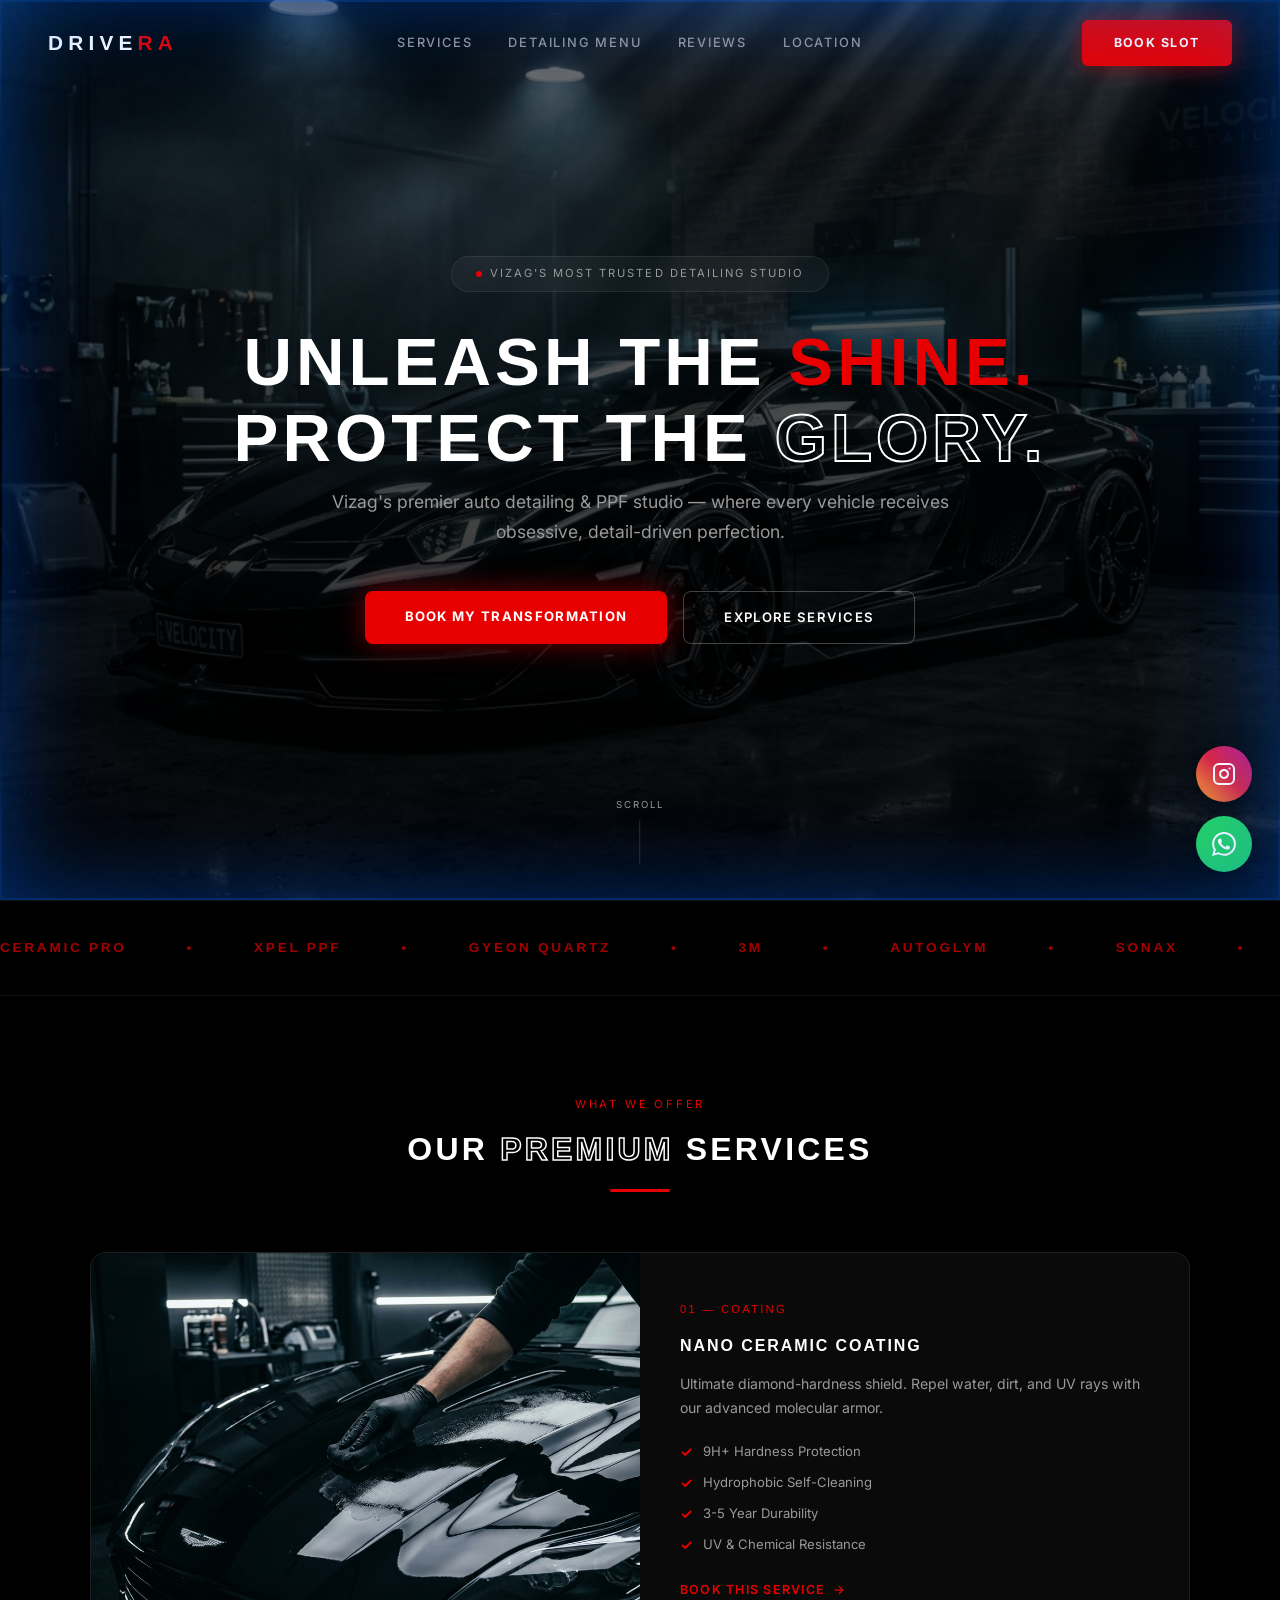
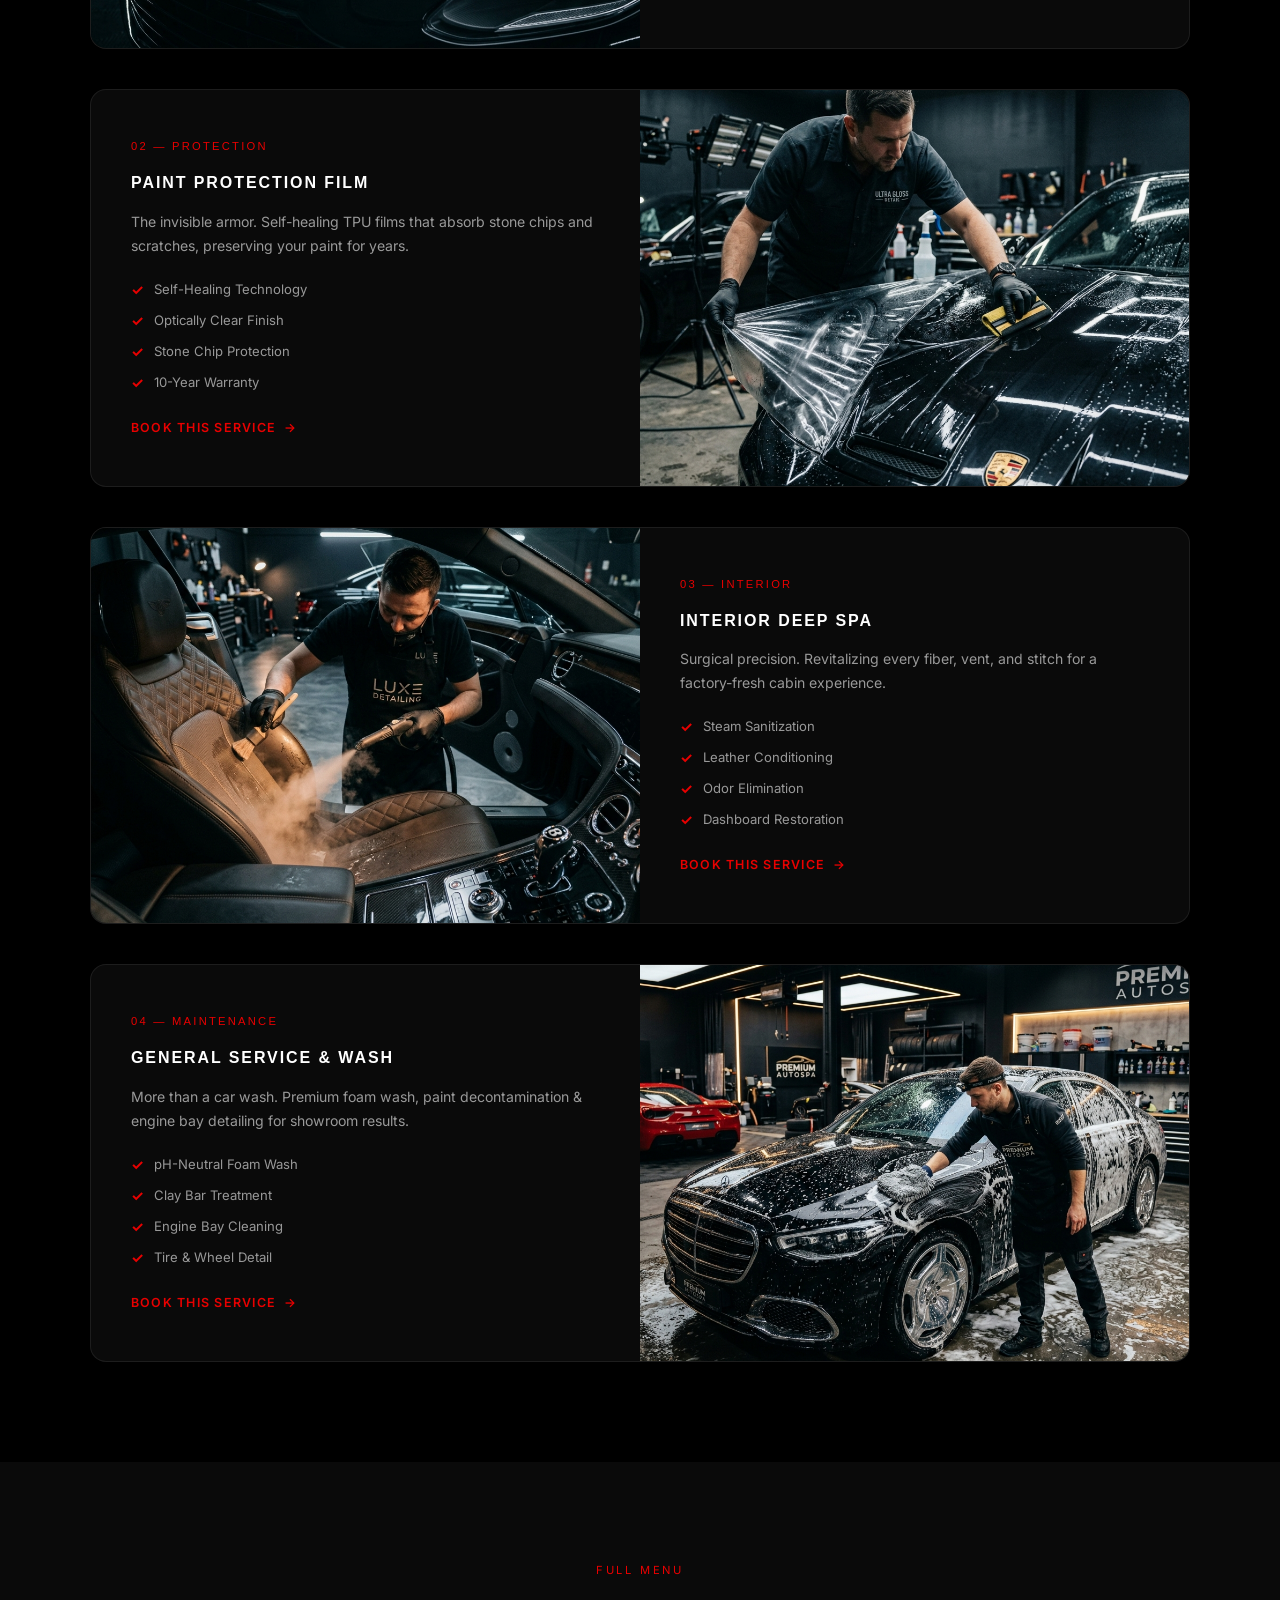
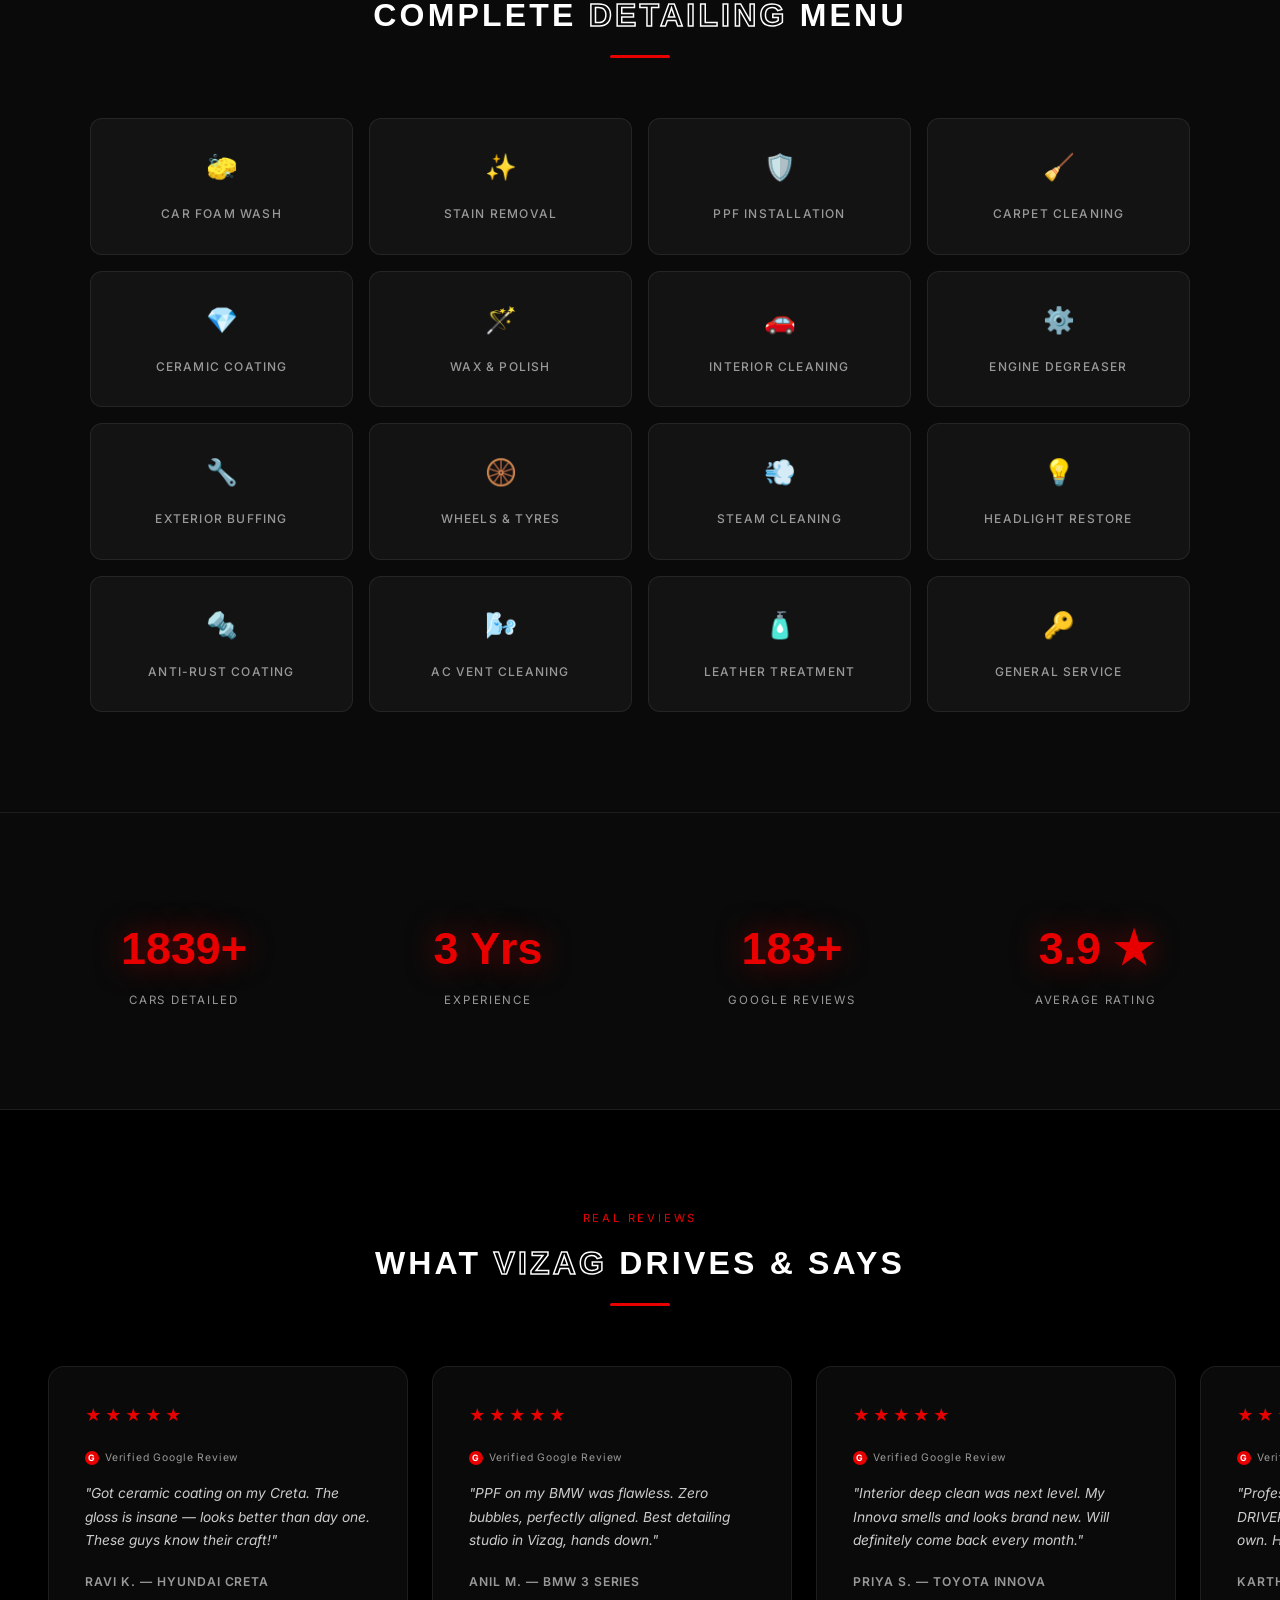
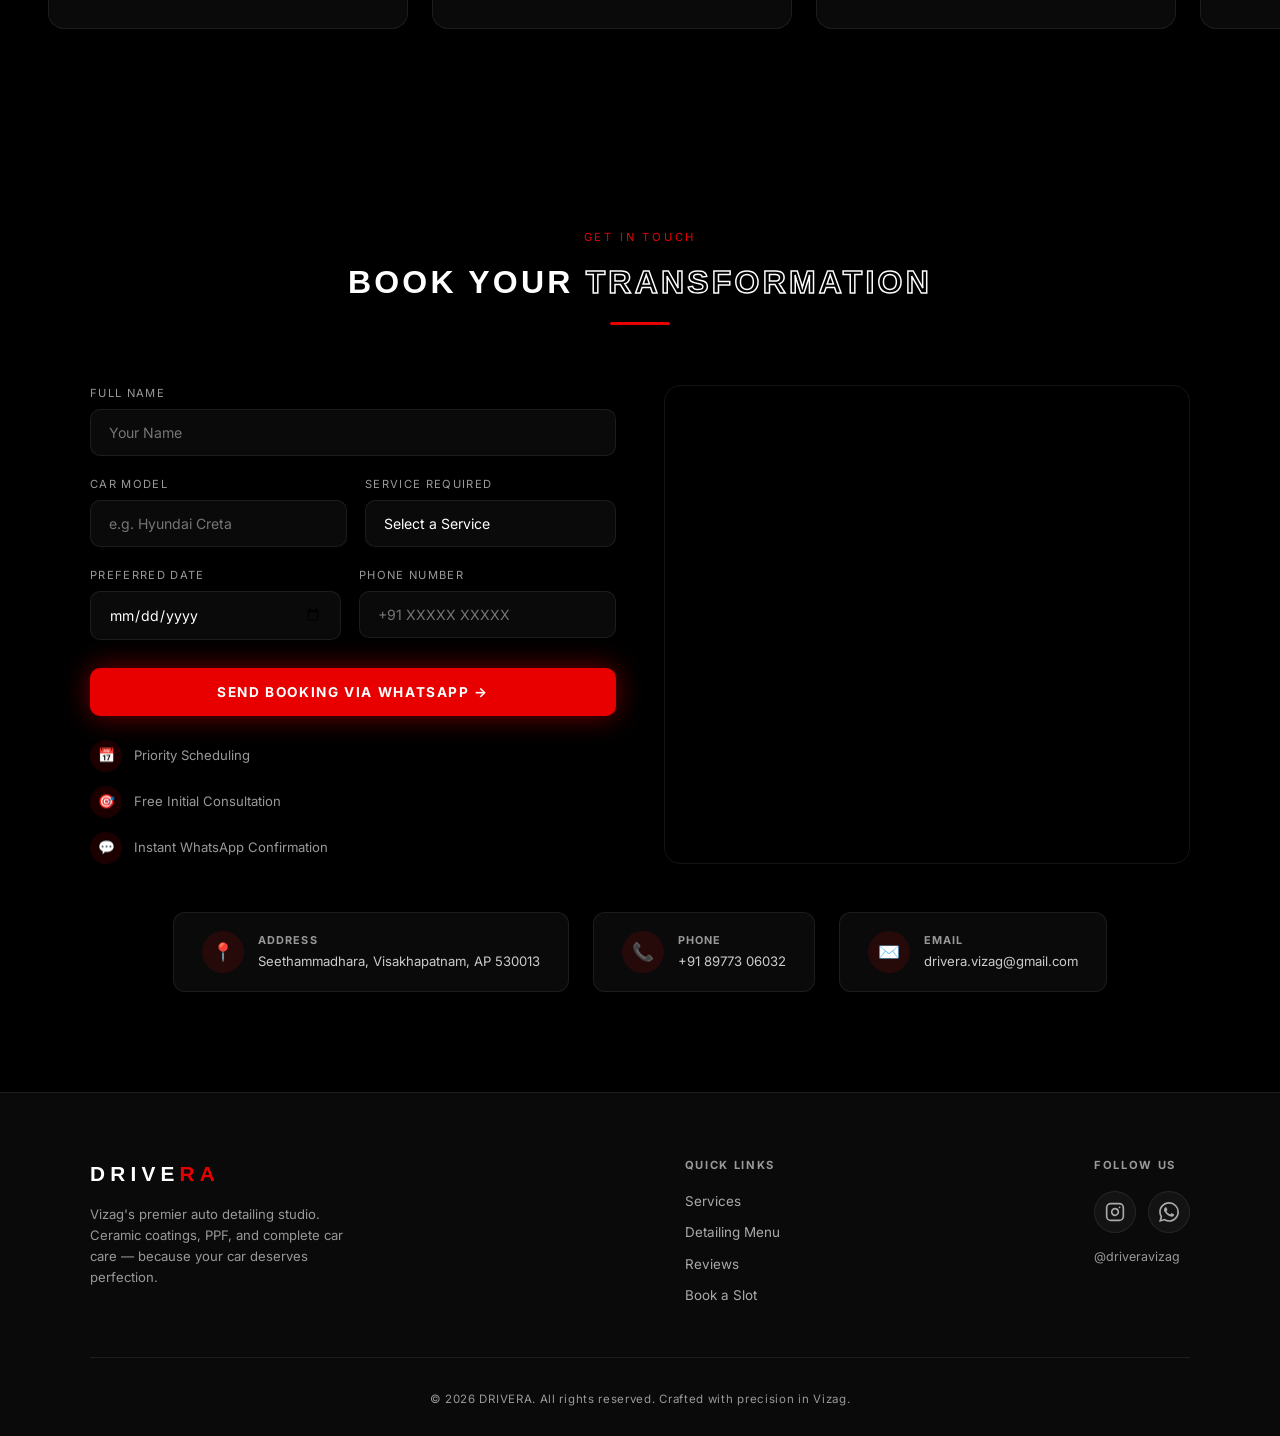
==== index.html @ 4b171fd3 "feat: DRIVERA premium car detailing website - dark glossy theme with vibrant red accents, MAD-style " ====
<!DOCTYPE html>
<html lang="en">
<head>
  <meta charset="UTF-8">
  <meta name="viewport" content="width=device-width, initial-scale=1.0">
  <title>DRIVERA — Vizag's #1 Premium Car Detailing, Nano Ceramic Coating & PPF Studio</title>
  <meta name="description" content="DRIVERA is Vizag's top-rated premium auto detailing studio offering Nano Ceramic Coating, Paint Protection Film (PPF), Interior Deep Cleaning, and General Car Service in Visakhapatnam, Andhra Pradesh.">
  <meta name="keywords" content="car detailing Vizag, ceramic coating Vizag, PPF Vizag, paint protection film Visakhapatnam, car wash Vizag, auto detailing near me, DRIVERA, best car detailing Vizag, nano ceramic coating Visakhapatnam, interior cleaning Vizag">
  <meta name="author" content="DRIVERA">
  <meta name="robots" content="index, follow">
  <link rel="canonical" href="https://drivera.in">
  <meta property="og:title" content="DRIVERA — Vizag's Premier Car Detailing & PPF Studio">
  <meta property="og:description" content="Experience ultra-premium Nano Ceramic Coating, PPF, and Interior Detailing at Vizag's most trusted auto care studio.">
  <meta property="og:type" content="website">
  <meta property="og:url" content="https://drivera.in">
  <meta property="og:image" content="assets/images/hero-bg.png">
  <meta name="twitter:card" content="summary_large_image">
  <meta name="twitter:title" content="DRIVERA — Vizag's #1 Car Detailing Studio">
  <meta name="twitter:description" content="Nano Ceramic Coating, PPF, Interior Deep Cleaning — premium auto detailing in Visakhapatnam.">
  <script type="application/ld+json">
  {
    "@context":"https://schema.org","@type":"AutoRepair",
    "name":"DRIVERA - Nano Ceramic Coating, PPF, General Service",
    "image":"assets/images/hero-bg.png","url":"https://drivera.in",
    "telephone":"+918977306032",
    "address":{"@type":"PostalAddress","streetAddress":"Seethammadhara","addressLocality":"Visakhapatnam","addressRegion":"Andhra Pradesh","postalCode":"530013","addressCountry":"IN"},
    "geo":{"@type":"GeoCoordinates","latitude":17.7341412,"longitude":83.3161224},
    "openingHoursSpecification":{"@type":"OpeningHoursSpecification","dayOfWeek":["Monday","Tuesday","Wednesday","Thursday","Friday","Saturday","Sunday"],"opens":"08:00","closes":"20:00"},
    "priceRange":"₹₹₹",
    "aggregateRating":{"@type":"AggregateRating","ratingValue":"4.9","reviewCount":"200"}
  }
  </script>
  <link rel="preconnect" href="https://fonts.googleapis.com">
  <link rel="preconnect" href="https://fonts.gstatic.com" crossorigin>
  <link href="https://fonts.googleapis.com/css2?family=Inter:wght@400;500;600;700&family=Syncopate:wght@400;700&display=swap" rel="stylesheet">
  <link rel="stylesheet" href="style.css">
</head>
<body>

<!-- PRELOADER -->
<div id="preloader">
  <div style="text-align:center">
    <div class="pre-text">DRIVERA</div>
    <div class="pre-bar"></div>
  </div>
</div>

<!-- FLOATING -->
<div class="floating">
  <a href="https://www.instagram.com/driveravizag/" target="_blank" rel="noopener" class="fl-btn ig" aria-label="Instagram">
    <svg width="24" height="24" viewBox="0 0 24 24" fill="none" stroke="currentColor" stroke-width="2" stroke-linecap="round" stroke-linejoin="round"><rect x="2" y="2" width="20" height="20" rx="5" ry="5"/><path d="M16 11.37A4 4 0 1 1 12.63 8 4 4 0 0 1 16 11.37z"/><line x1="17.5" y1="6.5" x2="17.51" y2="6.5"/></svg>
  </a>
  <a href="https://wa.me/918977306032?text=Hi%20DRIVERA!%20I'd%20like%20to%20book%20a%20slot." target="_blank" rel="noopener" class="fl-btn wa" aria-label="WhatsApp">
    <svg width="24" height="24" viewBox="0 0 24 24" fill="currentColor"><path d="M17.472 14.382c-.297-.149-1.758-.867-2.03-.967-.273-.099-.471-.148-.67.15-.197.297-.767.966-.94 1.164-.173.199-.347.223-.644.075-.297-.15-1.255-.463-2.39-1.475-.883-.788-1.48-1.761-1.653-2.059-.173-.297-.018-.458.13-.606.134-.133.298-.347.446-.52.149-.174.198-.298.298-.497.099-.198.05-.371-.025-.52-.075-.149-.669-1.612-.916-2.207-.242-.579-.487-.5-.669-.51-.173-.008-.371-.01-.57-.01-.198 0-.52.074-.792.372-.272.297-1.04 1.016-1.04 2.479 0 1.462 1.065 2.875 1.213 3.074.149.198 2.096 3.2 5.077 4.487.709.306 1.262.489 1.694.625.712.227 1.36.195 1.871.118.571-.085 1.758-.719 2.006-1.413.248-.694.248-1.289.173-1.413-.074-.124-.272-.198-.57-.347m-5.421 7.403h-.004a9.87 9.87 0 01-5.031-1.378l-.361-.214-3.741.982.998-3.648-.235-.374a9.86 9.86 0 01-1.51-5.26c.001-5.45 4.436-9.884 9.888-9.884 2.64 0 5.122 1.03 6.988 2.898a9.825 9.825 0 012.893 6.994c-.003 5.45-4.437 9.884-9.885 9.884m8.413-18.297A11.815 11.815 0 0012.05 0C5.495 0 .16 5.335.157 11.892c0 2.096.547 4.142 1.588 5.945L.057 24l6.305-1.654a11.882 11.882 0 005.683 1.448h.005c6.554 0 11.89-5.335 11.893-11.893a11.821 11.821 0 00-3.48-8.413z"/></svg>
  </a>
</div>

<!-- NAVBAR -->
<nav class="nav" id="navbar">
  <a href="#" class="nav-logo">DRIVE<span>RA</span></a>
  <div class="nav-links">
    <a href="#services">Services</a>
    <a href="#menu">Detailing Menu</a>
    <a href="#reviews">Reviews</a>
    <a href="#contact">Location</a>
  </div>
  <a href="#contact" class="nav-cta">Book Slot</a>
  <button class="hamburger" aria-label="Menu"><span></span><span></span><span></span></button>
</nav>
<div class="mob-nav">
  <a href="#services">Services</a>
  <a href="#menu">Detailing Menu</a>
  <a href="#reviews">Reviews</a>
  <a href="#contact">Location</a>
  <a href="#contact" class="nav-cta" style="margin-top:16px">Book Slot</a>
</div>

<!-- HERO -->
<section class="hero" id="hero">
  <div class="hero-overlay"></div>
  <div class="hero-content reveal">
    <span class="hero-badge"><span class="dot"></span> Vizag's Most Trusted Detailing Studio</span>
    <h1>UNLEASH THE <span class="red">SHINE.</span><br>PROTECT THE <span class="outline">GLORY.</span></h1>
    <p class="hero-sub">Vizag's premier auto detailing & PPF studio — where every vehicle receives obsessive, detail-driven perfection.</p>
    <div class="hero-btns">
      <a href="#contact" class="btn-red">Book My Transformation</a>
      <a href="#services" class="btn-ghost">Explore Services</a>
    </div>
  </div>
  <div class="scroll-ind"><span>Scroll</span><div class="scroll-line"></div></div>
</section>

<!-- BRAND MARQUEE -->
<div class="brands">
  <div class="brand-track" id="brandTrack">
    <span>CERAMIC PRO</span><span>•</span>
    <span>XPEL PPF</span><span>•</span>
    <span>GYEON QUARTZ</span><span>•</span>
    <span>3M</span><span>•</span>
    <span>AUTOGLYM</span><span>•</span>
    <span>SONAX</span><span>•</span>
    <span>MEGUIAR'S</span><span>•</span>
    <span>KOCH CHEMIE</span><span>•</span>
  </div>
</div>

<!-- SERVICES -->
<section class="sec" id="services">
  <p class="sec-label reveal">What We Offer</p>
  <h2 class="sec-title reveal">OUR <span class="outline">PREMIUM</span> SERVICES</h2>
  <div class="sec-line reveal"></div>

  <div class="svc-grid">
    <div class="svc-card reveal">
      <div class="svc-img"><img src="assets/images/ceramic-coating.png" alt="Nano Ceramic Coating Vizag" loading="lazy"></div>
      <div class="svc-body">
        <div class="svc-num">01 — COATING</div>
        <h3>NANO CERAMIC COATING</h3>
        <p>Ultimate diamond-hardness shield. Repel water, dirt, and UV rays with our advanced molecular armor.</p>
        <ul class="svc-features">
          <li>9H+ Hardness Protection</li>
          <li>Hydrophobic Self-Cleaning</li>
          <li>3-5 Year Durability</li>
          <li>UV & Chemical Resistance</li>
        </ul>
        <a href="#contact" class="svc-link">Book This Service</a>
      </div>
    </div>

    <div class="svc-card reveal">
      <div class="svc-img"><img src="assets/images/ppf-service.png" alt="Paint Protection Film PPF Vizag" loading="lazy"></div>
      <div class="svc-body">
        <div class="svc-num">02 — PROTECTION</div>
        <h3>PAINT PROTECTION FILM</h3>
        <p>The invisible armor. Self-healing TPU films that absorb stone chips and scratches, preserving your paint for years.</p>
        <ul class="svc-features">
          <li>Self-Healing Technology</li>
          <li>Optically Clear Finish</li>
          <li>Stone Chip Protection</li>
          <li>10-Year Warranty</li>
        </ul>
        <a href="#contact" class="svc-link">Book This Service</a>
      </div>
    </div>

    <div class="svc-card reveal">
      <div class="svc-img"><img src="assets/images/interior-cleaning.png" alt="Interior Deep Cleaning Vizag" loading="lazy"></div>
      <div class="svc-body">
        <div class="svc-num">03 — INTERIOR</div>
        <h3>INTERIOR DEEP SPA</h3>
        <p>Surgical precision. Revitalizing every fiber, vent, and stitch for a factory-fresh cabin experience.</p>
        <ul class="svc-features">
          <li>Steam Sanitization</li>
          <li>Leather Conditioning</li>
          <li>Odor Elimination</li>
          <li>Dashboard Restoration</li>
        </ul>
        <a href="#contact" class="svc-link">Book This Service</a>
      </div>
    </div>

    <div class="svc-card reveal">
      <div class="svc-img"><img src="assets/images/general-service.png" alt="General Car Service Wash Vizag" loading="lazy"></div>
      <div class="svc-body">
        <div class="svc-num">04 — MAINTENANCE</div>
        <h3>GENERAL SERVICE & WASH</h3>
        <p>More than a car wash. Premium foam wash, paint decontamination & engine bay detailing for showroom results.</p>
        <ul class="svc-features">
          <li>pH-Neutral Foam Wash</li>
          <li>Clay Bar Treatment</li>
          <li>Engine Bay Cleaning</li>
          <li>Tire & Wheel Detail</li>
        </ul>
        <a href="#contact" class="svc-link">Book This Service</a>
      </div>
    </div>
  </div>
</section>

<!-- DETAILING MENU -->
<section class="sec" id="menu" style="background:var(--bg-card)">
  <p class="sec-label reveal">Full Menu</p>
  <h2 class="sec-title reveal">COMPLETE <span class="outline">DETAILING</span> MENU</h2>
  <div class="sec-line reveal"></div>

  <div class="menu-grid">
    <div class="menu-item reveal"><div class="menu-icon">🧽</div><span>Car Foam Wash</span></div>
    <div class="menu-item reveal"><div class="menu-icon">✨</div><span>Stain Removal</span></div>
    <div class="menu-item reveal"><div class="menu-icon">🛡️</div><span>PPF Installation</span></div>
    <div class="menu-item reveal"><div class="menu-icon">🧹</div><span>Carpet Cleaning</span></div>
    <div class="menu-item reveal"><div class="menu-icon">💎</div><span>Ceramic Coating</span></div>
    <div class="menu-item reveal"><div class="menu-icon">🪄</div><span>Wax & Polish</span></div>
    <div class="menu-item reveal"><div class="menu-icon">🚗</div><span>Interior Cleaning</span></div>
    <div class="menu-item reveal"><div class="menu-icon">⚙️</div><span>Engine Degreaser</span></div>
    <div class="menu-item reveal"><div class="menu-icon">🔧</div><span>Exterior Buffing</span></div>
    <div class="menu-item reveal"><div class="menu-icon">🛞</div><span>Wheels & Tyres</span></div>
    <div class="menu-item reveal"><div class="menu-icon">💨</div><span>Steam Cleaning</span></div>
    <div class="menu-item reveal"><div class="menu-icon">💡</div><span>Headlight Restore</span></div>
    <div class="menu-item reveal"><div class="menu-icon">🔩</div><span>Anti-Rust Coating</span></div>
    <div class="menu-item reveal"><div class="menu-icon">🌬️</div><span>AC Vent Cleaning</span></div>
    <div class="menu-item reveal"><div class="menu-icon">🧴</div><span>Leather Treatment</span></div>
    <div class="menu-item reveal"><div class="menu-icon">🔑</div><span>General Service</span></div>
  </div>
</section>

<!-- STATS -->
<div class="stats">
  <div class="stat reveal"><div class="stat-n" data-target="2000" data-suffix="+">0</div><div class="stat-l">Cars Detailed</div></div>
  <div class="stat reveal"><div class="stat-n" data-target="4" data-suffix=" Yrs">0</div><div class="stat-l">Experience</div></div>
  <div class="stat reveal"><div class="stat-n" data-target="200" data-suffix="+">0</div><div class="stat-l">Google Reviews</div></div>
  <div class="stat reveal"><div class="stat-n" data-target="4" data-suffix=".9 ★">0</div><div class="stat-l">Average Rating</div></div>
</div>

<!-- TESTIMONIALS -->
<section class="sec testi" id="reviews">
  <p class="sec-label reveal">Real Reviews</p>
  <h2 class="sec-title reveal">WHAT <span class="outline">VIZAG</span> DRIVES & SAYS</h2>
  <div class="sec-line reveal"></div>

  <div class="testi-track" id="testiTrack">
    <div class="rev-card">
      <div class="rev-stars">★★★★★</div>
      <div class="rev-google"><span class="g-dot">G</span> Verified Google Review</div>
      <p class="rev-text">"Got ceramic coating on my Creta. The gloss is insane — looks better than day one. These guys know their craft!"</p>
      <div class="rev-author">Ravi K. — Hyundai Creta</div>
    </div>
    <div class="rev-card">
      <div class="rev-stars">★★★★★</div>
      <div class="rev-google"><span class="g-dot">G</span> Verified Google Review</div>
      <p class="rev-text">"PPF on my BMW was flawless. Zero bubbles, perfectly aligned. Best detailing studio in Vizag, hands down."</p>
      <div class="rev-author">Anil M. — BMW 3 Series</div>
    </div>
    <div class="rev-card">
      <div class="rev-stars">★★★★★</div>
      <div class="rev-google"><span class="g-dot">G</span> Verified Google Review</div>
      <p class="rev-text">"Interior deep clean was next level. My Innova smells and looks brand new. Will definitely come back every month."</p>
      <div class="rev-author">Priya S. — Toyota Innova</div>
    </div>
    <div class="rev-card">
      <div class="rev-stars">★★★★★</div>
      <div class="rev-google"><span class="g-dot">G</span> Verified Google Review</div>
      <p class="rev-text">"Professional, punctual, and perfectionist. DRIVERA treated my car like it was their own. Highly recommend!"</p>
      <div class="rev-author">Karthik R. — Tata Harrier</div>
    </div>
    <div class="rev-card">
      <div class="rev-stars">★★★★★</div>
      <div class="rev-google"><span class="g-dot">G</span> Verified Google Review</div>
      <p class="rev-text">"The ceramic coating still beads water like crazy even after 8 months. Totally worth every penny spent here."</p>
      <div class="rev-author">Suresh D. — MG Hector</div>
    </div>
    <div class="rev-card">
      <div class="rev-stars">★★★★★</div>
      <div class="rev-google"><span class="g-dot">G</span> Verified Google Review</div>
      <p class="rev-text">"Brought my Fortuner for a full detail. The paint correction and coating combo made it look showroom new!"</p>
      <div class="rev-author">Venkat P. — Toyota Fortuner</div>
    </div>
  </div>
</section>

<!-- BOOKING -->
<section class="sec" id="contact">
  <p class="sec-label reveal">Get In Touch</p>
  <h2 class="sec-title reveal">BOOK YOUR <span class="outline">TRANSFORMATION</span></h2>
  <div class="sec-line reveal"></div>

  <div class="book-grid">
    <div class="reveal">
      <form class="book-form" id="booking-form">
        <div class="f-group">
          <label for="name">Full Name</label>
          <input type="text" id="name" placeholder="Your Name" required>
        </div>
        <div class="f-row">
          <div class="f-group">
            <label for="car">Car Model</label>
            <input type="text" id="car" placeholder="e.g. Hyundai Creta" required>
          </div>
          <div class="f-group">
            <label for="service">Service Required</label>
            <select id="service" required>
              <option value="" disabled selected>Select a Service</option>
              <option>Nano Ceramic Coating</option>
              <option>Paint Protection Film (PPF)</option>
              <option>General Service & Wash</option>
              <option>Interior Deep Cleaning</option>
            </select>
          </div>
        </div>
        <div class="f-row">
          <div class="f-group">
            <label for="date">Preferred Date</label>
            <input type="date" id="date" required>
          </div>
          <div class="f-group">
            <label for="phone">Phone Number</label>
            <input type="tel" id="phone" placeholder="+91 XXXXX XXXXX" required>
          </div>
        </div>
        <button type="submit" class="btn-submit">Send Booking via WhatsApp →</button>
      </form>
      <div class="book-perks">
        <div class="perk"><span class="p-icon">📅</span> Priority Scheduling</div>
        <div class="perk"><span class="p-icon">🎯</span> Free Initial Consultation</div>
        <div class="perk"><span class="p-icon">💬</span> Instant WhatsApp Confirmation</div>
      </div>
    </div>

    <div class="map-wrap reveal">
      <iframe src="https://www.google.com/maps/embed?pb=!1m18!1m12!1m3!1d3800.123!2d83.3161224!3d17.7341412!2m3!1f0!2f0!3f0!3m2!1i1024!2i768!4f13.1!3m3!1m2!1s0x3a3943c1ebb63c0d%3A0xa765b4c45c300c99!2sDrivera%20-%20Nano%20Ceramic%20Coating%2C%20PPF%2C%20General%20Service!5e0!3m2!1sen!2sin!4v1715300000000!5m2!1sen!2sin" allowfullscreen loading="lazy" referrerpolicy="no-referrer-when-downgrade" title="DRIVERA Location"></iframe>
    </div>
  </div>

  <div class="contact-row reveal">
    <div class="c-item"><div class="c-icon">📍</div><div><strong>Address</strong><p>Seethammadhara, Visakhapatnam, AP 530013</p></div></div>
    <div class="c-item"><div class="c-icon">📞</div><div><strong>Phone</strong><p><a href="tel:+918977306032" style="color:#ccc">+91 89773 06032</a></p></div></div>
    <div class="c-item"><div class="c-icon">✉️</div><div><strong>Email</strong><p><a href="mailto:drivera.vizag@gmail.com" style="color:#ccc">drivera.vizag@gmail.com</a></p></div></div>
  </div>
</section>

<!-- FOOTER -->
<footer class="footer">
  <div class="ft-grid">
    <div class="ft-brand">
      <span class="nav-logo">DRIVE<span>RA</span></span>
      <p>Vizag's premier auto detailing studio. Ceramic coatings, PPF, and complete car care — because your car deserves perfection.</p>
    </div>
    <div class="ft-links">
      <h4>Quick Links</h4>
      <a href="#services">Services</a>
      <a href="#menu">Detailing Menu</a>
      <a href="#reviews">Reviews</a>
      <a href="#contact">Book a Slot</a>
    </div>
    <div class="ft-social">
      <h4>Follow Us</h4>
      <div class="ft-icons">
        <a href="https://www.instagram.com/driveravizag/" target="_blank" rel="noopener" aria-label="Instagram">
          <svg width="20" height="20" viewBox="0 0 24 24" fill="none" stroke="currentColor" stroke-width="2" stroke-linecap="round" stroke-linejoin="round"><rect x="2" y="2" width="20" height="20" rx="5" ry="5"/><path d="M16 11.37A4 4 0 1 1 12.63 8 4 4 0 0 1 16 11.37z"/><line x1="17.5" y1="6.5" x2="17.51" y2="6.5"/></svg>
        </a>
        <a href="https://wa.me/918977306032" target="_blank" rel="noopener" aria-label="WhatsApp">
          <svg width="20" height="20" viewBox="0 0 24 24" fill="currentColor"><path d="M17.472 14.382c-.297-.149-1.758-.867-2.03-.967-.273-.099-.471-.148-.67.15-.197.297-.767.966-.94 1.164-.173.199-.347.223-.644.075-.297-.15-1.255-.463-2.39-1.475-.883-.788-1.48-1.761-1.653-2.059-.173-.297-.018-.458.13-.606.134-.133.298-.347.446-.52.149-.174.198-.298.298-.497.099-.198.05-.371-.025-.52-.075-.149-.669-1.612-.916-2.207-.242-.579-.487-.5-.669-.51-.173-.008-.371-.01-.57-.01-.198 0-.52.074-.792.372-.272.297-1.04 1.016-1.04 2.479 0 1.462 1.065 2.875 1.213 3.074.149.198 2.096 3.2 5.077 4.487.709.306 1.262.489 1.694.625.712.227 1.36.195 1.871.118.571-.085 1.758-.719 2.006-1.413.248-.694.248-1.289.173-1.413-.074-.124-.272-.198-.57-.347m-5.421 7.403h-.004a9.87 9.87 0 01-5.031-1.378l-.361-.214-3.741.982.998-3.648-.235-.374a9.86 9.86 0 01-1.51-5.26c.001-5.45 4.436-9.884 9.888-9.884 2.64 0 5.122 1.03 6.988 2.898a9.825 9.825 0 012.893 6.994c-.003 5.45-4.437 9.884-9.885 9.884m8.413-18.297A11.815 11.815 0 0012.05 0C5.495 0 .16 5.335.157 11.892c0 2.096.547 4.142 1.588 5.945L.057 24l6.305-1.654a11.882 11.882 0 005.683 1.448h.005c6.554 0 11.89-5.335 11.893-11.893a11.821 11.821 0 00-3.48-8.413z"/></svg>
        </a>
      </div>
      <p style="font-size:.78rem;color:var(--text-dim);margin-top:14px">@driveravizag</p>
    </div>
  </div>
  <div class="ft-bottom">
    <p>&copy; 2026 DRIVERA. All rights reserved. Crafted with precision in Vizag.</p>
  </div>
</footer>

<script src="script.js"></script>
</body>
</html>
---- style.css ----
/* ========================================
   DRIVERA — Ultra-Premium Dark Glossy Theme
   Matching MAD Auto Detailing Structure
   ======================================== */

:root {
  --bg: #000000;
  --bg-card: #0a0a0a;
  --bg-glass: rgba(255,255,255,.04);
  --text: #ffffff;
  --text-dim: #999999;
  --accent: #e80000;
  --accent-glow: rgba(232,0,0,.5);
  --neon: #0066ff;
  --neon-glow: rgba(0,102,255,.35);
  --border: rgba(255,255,255,.08);
  --border-hover: rgba(255,255,255,.2);
  --radius: 16px;
  --tr: .4s cubic-bezier(.4,0,.2,1);
  --font-h: 'Syncopate', sans-serif;
  --font-b: 'Inter', sans-serif;
}

*,*::before,*::after{margin:0;padding:0;box-sizing:border-box}
html{scroll-behavior:smooth;scroll-padding-top:80px}
body{font-family:var(--font-b);background:var(--bg);color:var(--text);overflow-x:hidden;line-height:1.6}
a{text-decoration:none;color:inherit}
ul{list-style:none}
img{max-width:100%;display:block}
button,input,select,textarea{font-family:inherit}

/* === PAGE GLOW BORDER === */
body::before{
  content:'';position:fixed;inset:0;z-index:9999;pointer-events:none;
  border:2px solid transparent;
  box-shadow:inset 0 0 80px var(--neon-glow),inset 0 0 160px rgba(0,102,255,.12);
  border-image:linear-gradient(180deg,rgba(0,102,255,.4),transparent 40%,transparent 60%,rgba(0,102,255,.4)) 1;
}

/* === PRELOADER === */
#preloader{
  position:fixed;inset:0;z-index:99999;background:#000;
  display:flex;align-items:center;justify-content:center;
  transition:opacity .8s,visibility .8s;
}
#preloader.hidden{opacity:0;visibility:hidden;pointer-events:none}
.pre-text{
  font-family:var(--font-h);font-size:clamp(2.5rem,7vw,5rem);
  font-weight:700;letter-spacing:.4em;
  color:var(--accent);
  text-shadow:0 0 40px var(--accent-glow),0 0 80px var(--accent-glow);
  animation:prePulse 1s ease-in-out infinite alternate;
}
.pre-bar{width:140px;height:3px;margin:28px auto 0;background:rgba(255,255,255,.08);border-radius:4px;overflow:hidden}
.pre-bar::after{content:'';display:block;width:40%;height:100%;background:var(--accent);border-radius:4px;animation:preSlide 1s ease-in-out infinite}
@keyframes prePulse{to{text-shadow:0 0 60px var(--accent-glow),0 0 120px var(--accent-glow)}}
@keyframes preSlide{0%{transform:translateX(-100%)}100%{transform:translateX(350%)}}

/* === FLOATING CTAs === */
.floating{position:fixed;bottom:28px;right:28px;z-index:9000;display:flex;flex-direction:column;gap:14px}
.fl-btn{
  width:56px;height:56px;border-radius:50%;border:none;cursor:pointer;
  display:flex;align-items:center;justify-content:center;
  font-size:24px;color:#fff;
  box-shadow:0 6px 28px rgba(0,0,0,.6);transition:var(--tr);
}
.fl-btn.wa{background:#25d366}
.fl-btn.ig{background:linear-gradient(45deg,#f09433,#e6683c,#dc2743,#cc2366,#bc1888)}
.fl-btn:hover{transform:translateY(-5px) scale(1.12);box-shadow:0 12px 36px rgba(0,0,0,.7)}

/* === NAVBAR === */
.nav{
  position:fixed;top:0;left:0;width:100%;z-index:8000;
  padding:20px 48px;display:flex;align-items:center;justify-content:space-between;
  transition:var(--tr);
}
.nav.scrolled{
  background:rgba(0,0,0,.82);backdrop-filter:blur(20px);-webkit-backdrop-filter:blur(20px);
  border-bottom:1px solid var(--border);padding:14px 48px;
}
.nav-logo{font-family:var(--font-h);font-size:1.3rem;font-weight:700;letter-spacing:.25em;color:#fff}
.nav-logo span{color:var(--accent)}
.nav-links{display:flex;gap:36px;align-items:center}
.nav-links a{
  font-size:.8rem;font-weight:500;letter-spacing:.14em;text-transform:uppercase;
  color:var(--text-dim);position:relative;transition:var(--tr);
}
.nav-links a::after{content:'';position:absolute;bottom:-4px;left:0;width:0;height:2px;background:var(--accent);transition:var(--tr)}
.nav-links a:hover{color:#fff}
.nav-links a:hover::after{width:100%}
.nav-cta{
  padding:11px 30px;border-radius:6px;border:2px solid var(--accent);
  background:var(--accent);color:#fff;font-size:.78rem;font-weight:700;
  letter-spacing:.12em;text-transform:uppercase;cursor:pointer;
  transition:var(--tr);box-shadow:0 0 24px var(--accent-glow);
}
.nav-cta:hover{box-shadow:0 0 44px var(--accent-glow);transform:translateY(-2px)}
.hamburger{display:none;flex-direction:column;gap:5px;cursor:pointer;background:none;border:none;padding:4px}
.hamburger span{display:block;width:26px;height:2px;background:#fff;border-radius:2px;transition:var(--tr)}
.hamburger.active span:nth-child(1){transform:rotate(45deg) translate(5px,5px)}
.hamburger.active span:nth-child(2){opacity:0}
.hamburger.active span:nth-child(3){transform:rotate(-45deg) translate(5px,-5px)}

/* Mobile Nav */
.mob-nav{
  display:none;position:fixed;inset:0;z-index:7999;
  background:rgba(0,0,0,.97);backdrop-filter:blur(24px);
  flex-direction:column;align-items:center;justify-content:center;gap:36px;
  opacity:0;visibility:hidden;transition:var(--tr);
}
.mob-nav.open{display:flex;opacity:1;visibility:visible}
.mob-nav a{font-family:var(--font-h);font-size:1.1rem;letter-spacing:.2em;text-transform:uppercase;color:#aaa;transition:var(--tr)}
.mob-nav a:hover{color:var(--accent)}

/* === HERO === */
.hero{
  position:relative;width:100%;min-height:100vh;
  display:flex;align-items:center;justify-content:center;
  background:url('assets/images/hero-bg.png') center/cover no-repeat;overflow:hidden;
}
.hero-overlay{
  position:absolute;inset:0;
  background:linear-gradient(180deg,rgba(0,0,0,.55) 0%,rgba(0,0,0,.88) 100%);
}
.hero-content{position:relative;z-index:2;text-align:center;padding:0 24px;max-width:950px}
.hero-badge{
  display:inline-flex;align-items:center;gap:8px;
  padding:8px 24px;border-radius:50px;border:1px solid var(--border);
  background:var(--bg-glass);font-size:.7rem;letter-spacing:.18em;
  text-transform:uppercase;color:var(--text-dim);margin-bottom:32px;
  backdrop-filter:blur(8px);
}
.hero-badge .dot{width:6px;height:6px;border-radius:50%;background:var(--accent);animation:dotPulse 1.5s infinite}
@keyframes dotPulse{0%,100%{opacity:1}50%{opacity:.3}}
.hero h1{
  font-family:var(--font-h);font-weight:700;
  font-size:clamp(2rem,5.8vw,4.2rem);line-height:1.12;letter-spacing:.06em;margin-bottom:12px;
}
.hero h1 .outline{
  color:transparent;-webkit-text-stroke:2px #fff;
}
.hero h1 .red{color:var(--accent)}
.hero-sub{
  font-size:clamp(.92rem,1.6vw,1.1rem);color:var(--text-dim);
  max-width:620px;margin:0 auto 44px;line-height:1.7;
}
.hero-btns{display:flex;gap:16px;justify-content:center;flex-wrap:wrap}
.btn-red{
  padding:15px 40px;border-radius:8px;border:none;
  background:var(--accent);color:#fff;font-size:.82rem;font-weight:700;
  letter-spacing:.1em;text-transform:uppercase;cursor:pointer;
  transition:var(--tr);box-shadow:0 0 28px var(--accent-glow);
}
.btn-red:hover{box-shadow:0 0 50px var(--accent-glow);transform:translateY(-3px)}
.btn-ghost{
  padding:15px 40px;border-radius:8px;border:1px solid rgba(255,255,255,.25);
  background:transparent;color:#fff;font-size:.82rem;font-weight:600;
  letter-spacing:.1em;text-transform:uppercase;cursor:pointer;transition:var(--tr);
}
.btn-ghost:hover{border-color:#fff;background:rgba(255,255,255,.06);transform:translateY(-3px)}

.scroll-ind{
  position:absolute;bottom:36px;left:50%;transform:translateX(-50%);z-index:2;
  display:flex;flex-direction:column;align-items:center;gap:8px;
}
.scroll-ind span{font-size:.6rem;letter-spacing:.2em;text-transform:uppercase;color:var(--text-dim)}
.scroll-line{width:1px;height:44px;background:rgba(255,255,255,.15);position:relative;overflow:hidden}
.scroll-line::after{content:'';position:absolute;top:-100%;left:0;width:100%;height:50%;background:var(--accent);animation:scDown 1.8s ease-in-out infinite}
@keyframes scDown{0%{top:-50%}100%{top:100%}}

/* === BRAND MARQUEE === */
.brands{
  padding:36px 0;background:var(--bg);
  border-top:1px solid var(--border);border-bottom:1px solid var(--border);
  overflow:hidden;
}
.brand-track{
  display:flex;gap:60px;align-items:center;width:max-content;
  animation:brandScroll 25s linear infinite;
}
.brand-track span{
  font-family:var(--font-h);font-size:.85rem;font-weight:700;
  letter-spacing:.2em;text-transform:uppercase;color:var(--accent);
  white-space:nowrap;opacity:.7;transition:var(--tr);
}
.brand-track span:hover{opacity:1}
@keyframes brandScroll{0%{transform:translateX(0)}100%{transform:translateX(-50%)}}

/* === SECTION SHARED === */
.sec{padding:100px 48px}
.sec-label{font-size:.7rem;letter-spacing:.25em;text-transform:uppercase;color:var(--accent);margin-bottom:10px;text-align:center}
.sec-title{
  font-family:var(--font-h);font-size:clamp(1.3rem,3.2vw,2rem);
  font-weight:700;letter-spacing:.1em;text-align:center;margin-bottom:14px;
}
.sec-title .outline{color:transparent;-webkit-text-stroke:1.5px #fff}
.sec-line{width:60px;height:3px;background:var(--accent);margin:0 auto 60px;border-radius:4px}

/* === SERVICES (Large Feature Cards) === */
.svc-grid{display:flex;flex-direction:column;gap:40px;max-width:1100px;margin:0 auto}
.svc-card{
  display:grid;grid-template-columns:1fr 1fr;gap:0;
  border-radius:var(--radius);overflow:hidden;
  border:1px solid var(--border);background:var(--bg-card);
  transition:var(--tr);
}
.svc-card:hover{border-color:rgba(232,0,0,.4);box-shadow:0 0 50px rgba(232,0,0,.12)}
.svc-card:nth-child(even){direction:rtl}
.svc-card:nth-child(even) .svc-img,.svc-card:nth-child(even) .svc-body{direction:ltr}
.svc-img{position:relative;min-height:340px;overflow:hidden}
.svc-img img{position:absolute;inset:0;width:100%;height:100%;object-fit:cover;transition:transform .7s ease}
.svc-card:hover .svc-img img{transform:scale(1.06)}
.svc-body{padding:48px 40px;display:flex;flex-direction:column;justify-content:center}
.svc-num{font-family:var(--font-h);font-size:.7rem;letter-spacing:.2em;color:var(--accent);margin-bottom:14px}
.svc-body h3{font-family:var(--font-h);font-size:1rem;font-weight:700;letter-spacing:.12em;margin-bottom:14px}
.svc-body p{font-size:.88rem;color:var(--text-dim);line-height:1.7;margin-bottom:20px}
.svc-features{display:flex;flex-direction:column;gap:8px;margin-bottom:24px}
.svc-features li{display:flex;align-items:center;gap:10px;font-size:.82rem;color:var(--text-dim)}
.svc-features li::before{content:'✓';color:var(--accent);font-weight:700;font-size:.9rem}
.svc-link{
  display:inline-flex;align-items:center;gap:8px;
  font-size:.78rem;font-weight:600;letter-spacing:.1em;text-transform:uppercase;
  color:var(--accent);transition:var(--tr);
}
.svc-link:hover{gap:14px}
.svc-link::after{content:'→';transition:var(--tr)}

/* === DETAILING MENU GRID === */
.menu-grid{
  display:grid;grid-template-columns:repeat(4,1fr);gap:16px;
  max-width:1100px;margin:0 auto;
}
.menu-item{
  padding:28px 20px;border-radius:12px;text-align:center;
  background:var(--bg-glass);border:1px solid var(--border);
  transition:var(--tr);cursor:default;
}
.menu-item:hover{border-color:var(--accent);background:rgba(232,0,0,.06);transform:translateY(-4px)}
.menu-icon{font-size:1.6rem;margin-bottom:12px}
.menu-item span{font-size:.75rem;letter-spacing:.1em;text-transform:uppercase;color:var(--text-dim);font-weight:500}
.menu-item:hover span{color:#fff}

/* === STATS === */
.stats{
  display:grid;grid-template-columns:repeat(4,1fr);gap:32px;
  padding:80px 48px;background:var(--bg-card);
  border-top:1px solid var(--border);border-bottom:1px solid var(--border);
}
.stat{text-align:center;padding:20px}
.stat-n{
  font-family:var(--font-h);font-size:clamp(2rem,3.5vw,3rem);
  font-weight:700;color:var(--accent);
  text-shadow:0 0 30px var(--accent-glow);
}
.stat-l{font-size:.72rem;letter-spacing:.15em;text-transform:uppercase;color:var(--text-dim);margin-top:6px}

/* === TESTIMONIALS === */
.testi{overflow:hidden}
.testi-track{display:flex;gap:24px;width:max-content;animation:marq 40s linear infinite}
.testi-track:hover{animation-play-state:paused}
@keyframes marq{0%{transform:translateX(0)}100%{transform:translateX(-50%)}}

.rev-card{
  flex-shrink:0;width:360px;padding:36px;
  background:var(--bg-glass);border:1px solid var(--border);
  border-radius:var(--radius);backdrop-filter:blur(12px);
  transition:var(--tr);
}
.rev-card:hover{border-color:rgba(232,0,0,.3);box-shadow:0 0 30px rgba(232,0,0,.08)}
.rev-stars{color:var(--accent);font-size:1rem;margin-bottom:14px;letter-spacing:3px}
.rev-google{display:inline-flex;align-items:center;gap:6px;font-size:.65rem;color:var(--text-dim);letter-spacing:.08em;margin-bottom:16px}
.rev-google .g-dot{width:14px;height:14px;border-radius:50%;background:var(--accent);display:flex;align-items:center;justify-content:center;font-size:.55rem;color:#fff;font-weight:700}
.rev-text{font-size:.86rem;color:#ccc;line-height:1.7;margin-bottom:20px;font-style:italic}
.rev-author{font-size:.76rem;font-weight:600;letter-spacing:.08em;color:var(--text-dim);text-transform:uppercase}

/* === BOOKING === */
.book-grid{display:grid;grid-template-columns:1fr 1fr;gap:48px;max-width:1100px;margin:0 auto}
.book-form{display:flex;flex-direction:column;gap:20px}
.f-group{display:flex;flex-direction:column;gap:6px}
.f-group label{font-size:.7rem;letter-spacing:.12em;text-transform:uppercase;color:var(--text-dim)}
.f-group input,.f-group select,.f-group textarea{
  padding:14px 18px;border-radius:10px;border:1px solid var(--border);
  background:var(--bg-card);color:#fff;font-size:.88rem;outline:none;transition:var(--tr);
}
.f-group input:focus,.f-group select:focus{border-color:var(--accent);box-shadow:0 0 16px var(--accent-glow)}
.f-group select{cursor:pointer;appearance:none}
.f-group select option{background:#000}
.f-row{display:grid;grid-template-columns:1fr 1fr;gap:18px}
.btn-submit{
  padding:16px;border-radius:10px;border:none;
  background:var(--accent);color:#fff;font-size:.85rem;font-weight:700;
  letter-spacing:.12em;text-transform:uppercase;cursor:pointer;
  transition:var(--tr);box-shadow:0 0 28px var(--accent-glow);margin-top:8px;
}
.btn-submit:hover{box-shadow:0 0 50px var(--accent-glow);transform:translateY(-2px)}

.book-perks{display:flex;flex-direction:column;gap:14px;margin-top:24px}
.perk{display:flex;align-items:center;gap:12px;font-size:.82rem;color:var(--text-dim)}
.perk .p-icon{width:32px;height:32px;border-radius:50%;background:rgba(232,0,0,.12);display:flex;align-items:center;justify-content:center;font-size:.85rem;color:var(--accent);flex-shrink:0}

.map-wrap{border-radius:var(--radius);overflow:hidden;border:1px solid var(--border);min-height:420px}
.map-wrap iframe{width:100%;height:100%;min-height:420px;border:none}

.contact-row{display:flex;gap:24px;flex-wrap:wrap;max-width:1100px;margin:48px auto 0;justify-content:center}
.c-item{
  display:flex;align-items:center;gap:14px;padding:18px 28px;
  border-radius:12px;background:var(--bg-glass);border:1px solid var(--border);transition:var(--tr);
}
.c-item:hover{border-color:var(--accent)}
.c-icon{
  width:42px;height:42px;border-radius:50%;
  background:rgba(232,0,0,.12);display:flex;align-items:center;justify-content:center;
  font-size:1.1rem;color:var(--accent);flex-shrink:0;
}
.c-item p{font-size:.82rem;color:#ccc}
.c-item strong{display:block;font-size:.68rem;letter-spacing:.1em;text-transform:uppercase;color:var(--text-dim);margin-bottom:2px}

/* === FOOTER === */
.footer{padding:64px 48px 28px;background:var(--bg-card);border-top:1px solid var(--border)}
.ft-grid{display:flex;justify-content:space-between;align-items:flex-start;flex-wrap:wrap;gap:40px;max-width:1100px;margin:0 auto}
.ft-brand .nav-logo{margin-bottom:14px;display:block}
.ft-brand p{font-size:.82rem;color:var(--text-dim);max-width:280px;line-height:1.6}
.ft-links h4,.ft-social h4{font-size:.7rem;letter-spacing:.15em;text-transform:uppercase;color:var(--text-dim);margin-bottom:16px}
.ft-links a{display:block;font-size:.84rem;color:#aaa;margin-bottom:10px;transition:var(--tr)}
.ft-links a:hover{color:var(--accent)}
.ft-icons{display:flex;gap:12px}
.ft-icons a{
  width:42px;height:42px;border-radius:50%;background:var(--bg-glass);
  border:1px solid var(--border);display:flex;align-items:center;justify-content:center;
  font-size:1.1rem;color:#aaa;transition:var(--tr);
}
.ft-icons a:hover{background:var(--accent);border-color:var(--accent);color:#fff}
.ft-bottom{text-align:center;padding-top:32px;margin-top:40px;border-top:1px solid var(--border);max-width:1100px;margin-left:auto;margin-right:auto}
.ft-bottom p{font-size:.72rem;color:var(--text-dim);letter-spacing:.06em}

/* === SCROLL REVEAL === */
.reveal{opacity:0;transform:translateY(40px);transition:opacity .8s ease,transform .8s ease}
.reveal.visible{opacity:1;transform:translateY(0)}

/* ========== RESPONSIVE ========== */
@media(max-width:1024px){
  .svc-card{grid-template-columns:1fr}
  .svc-card:nth-child(even){direction:ltr}
  .svc-img{min-height:260px}
  .menu-grid{grid-template-columns:repeat(3,1fr)}
  .stats{grid-template-columns:repeat(2,1fr)}
}
@media(max-width:768px){
  .sec{padding:72px 20px}
  .nav{padding:14px 20px}
  .nav.scrolled{padding:10px 20px}
  .nav-links,.nav-cta{display:none}
  .hamburger{display:flex}
  .mob-nav{display:none}
  .mob-nav.open{display:flex}
  .hero-content{padding:0 16px}
  .svc-body{padding:32px 24px}
  .menu-grid{grid-template-columns:repeat(2,1fr)}
  .stats{grid-template-columns:1fr 1fr;gap:20px;padding:60px 20px}
  .book-grid{grid-template-columns:1fr}
  .f-row{grid-template-columns:1fr}
  .contact-row{flex-direction:column;padding:0 8px}
  .ft-grid{flex-direction:column;align-items:center;text-align:center}
  .ft-brand p{margin:0 auto}
  .floating{bottom:18px;right:18px}
  .fl-btn{width:50px;height:50px;font-size:20px}
  .rev-card{width:290px;padding:28px}
  .brand-track span{font-size:.72rem}
}
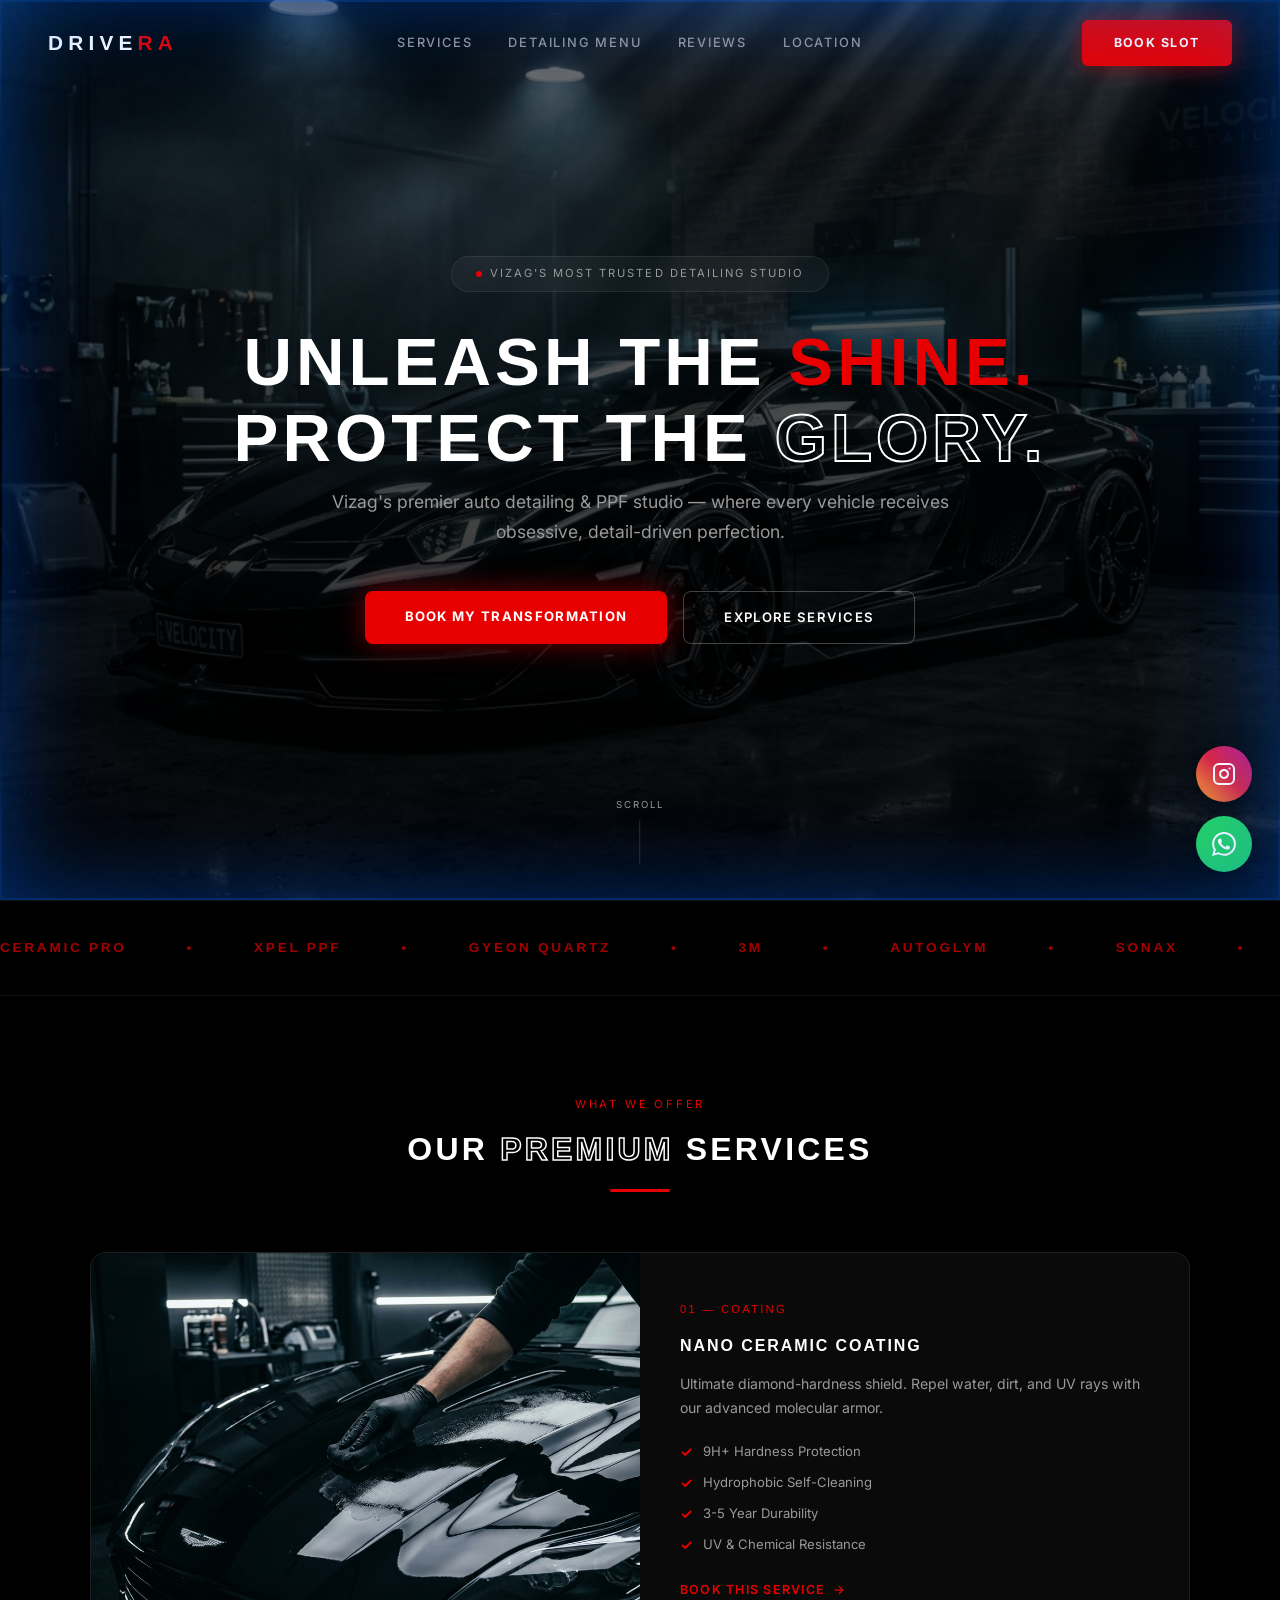
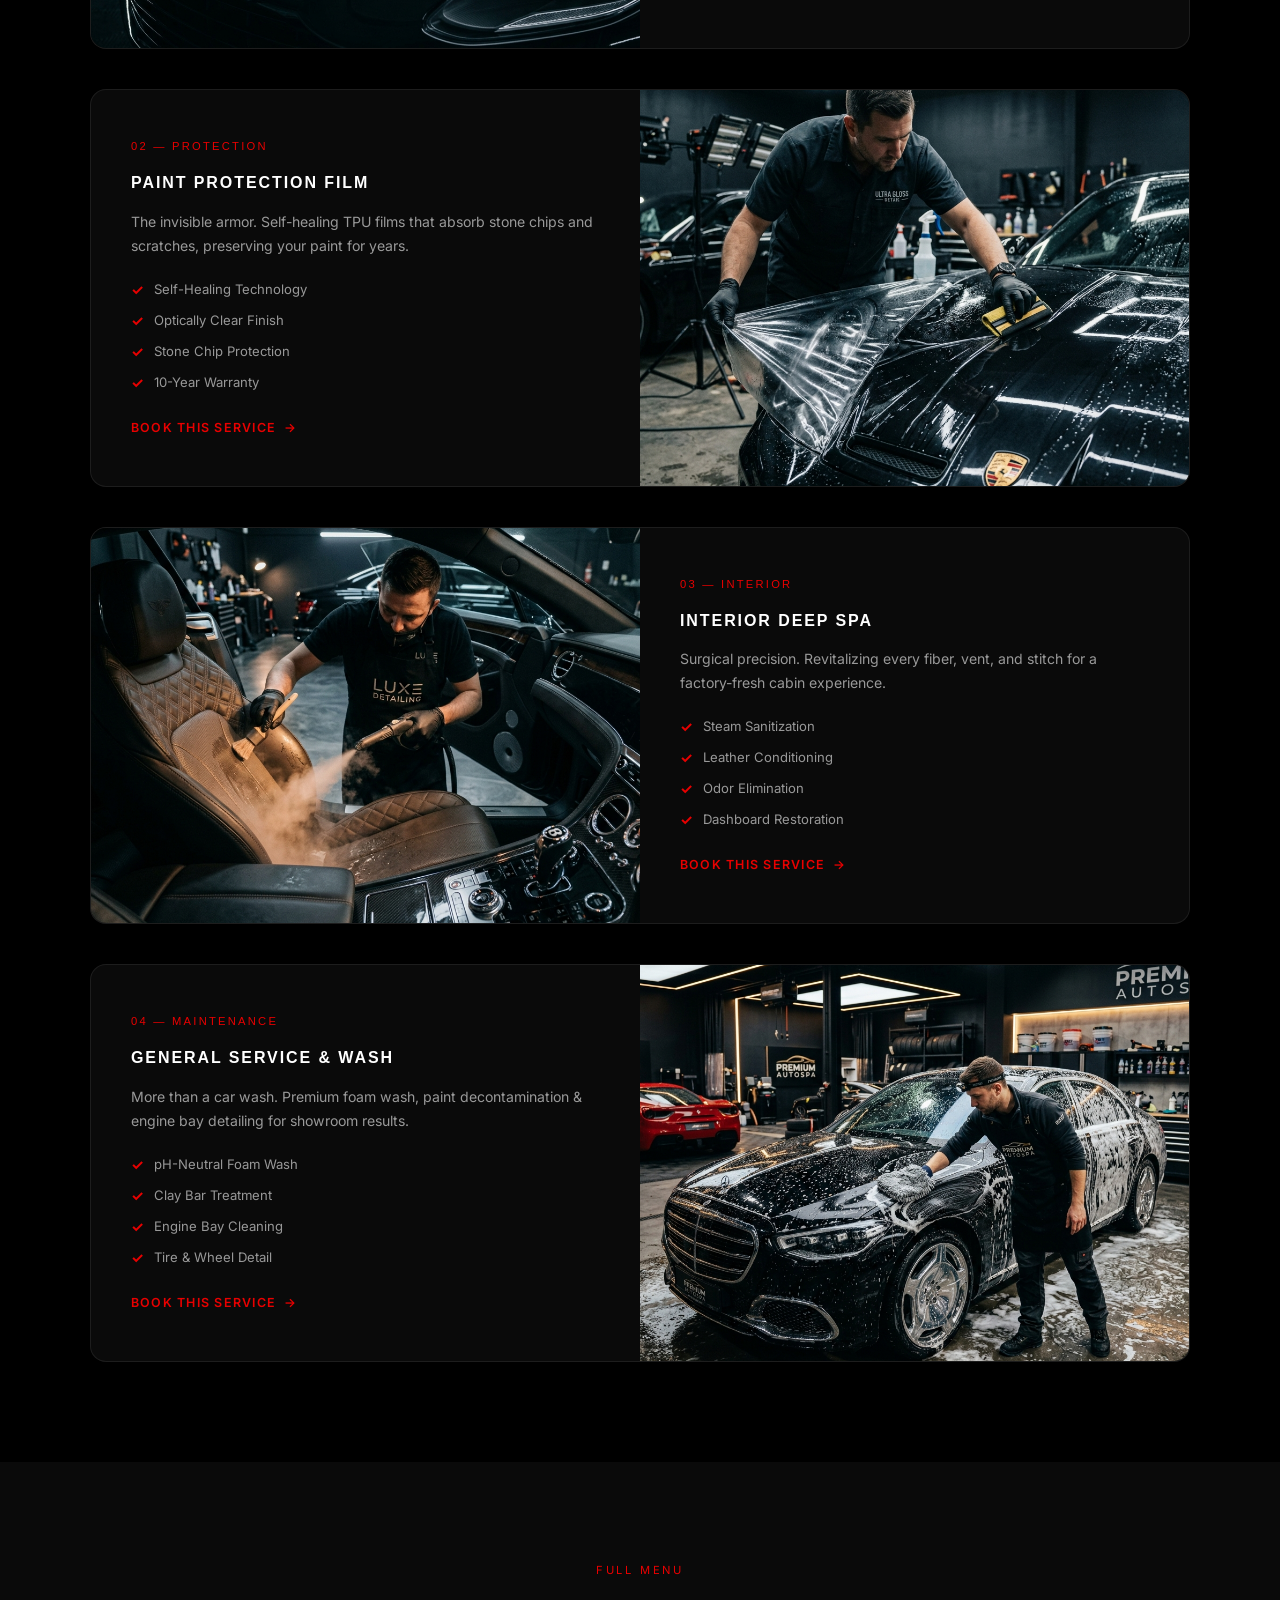
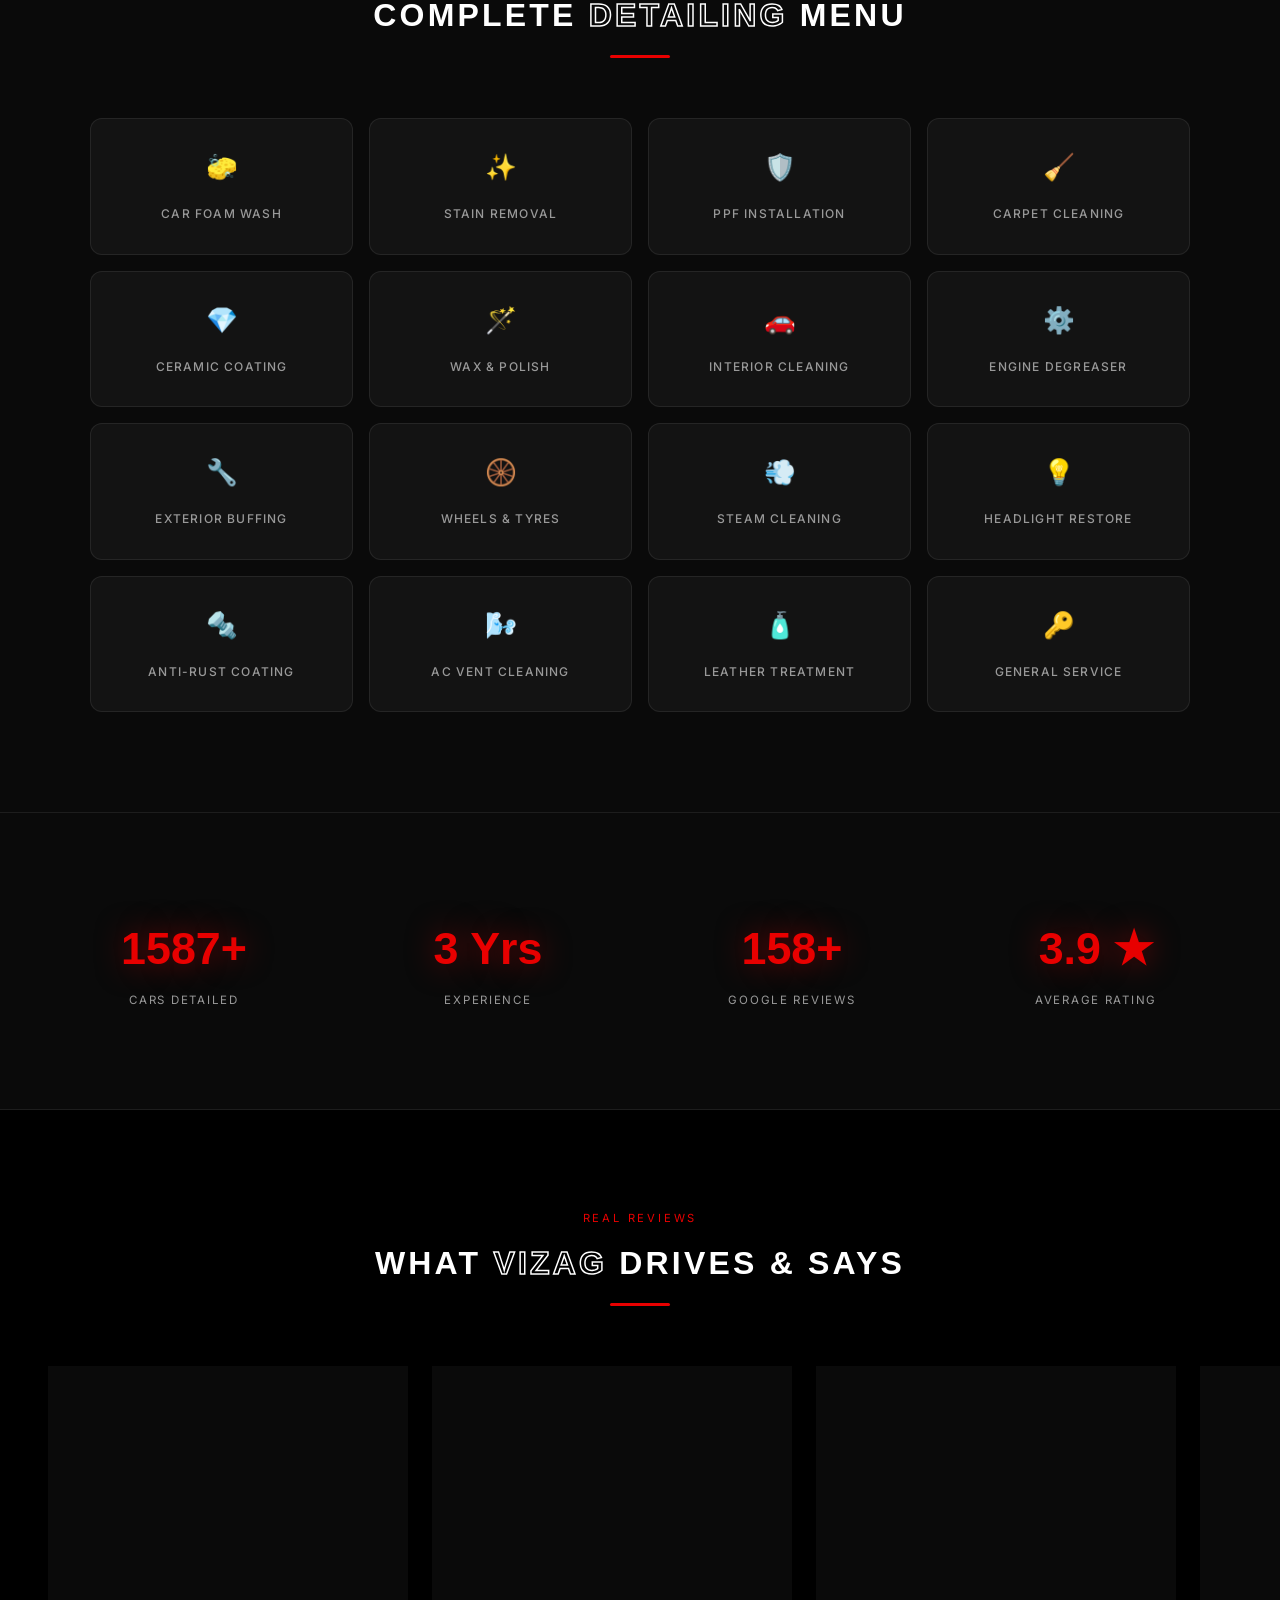
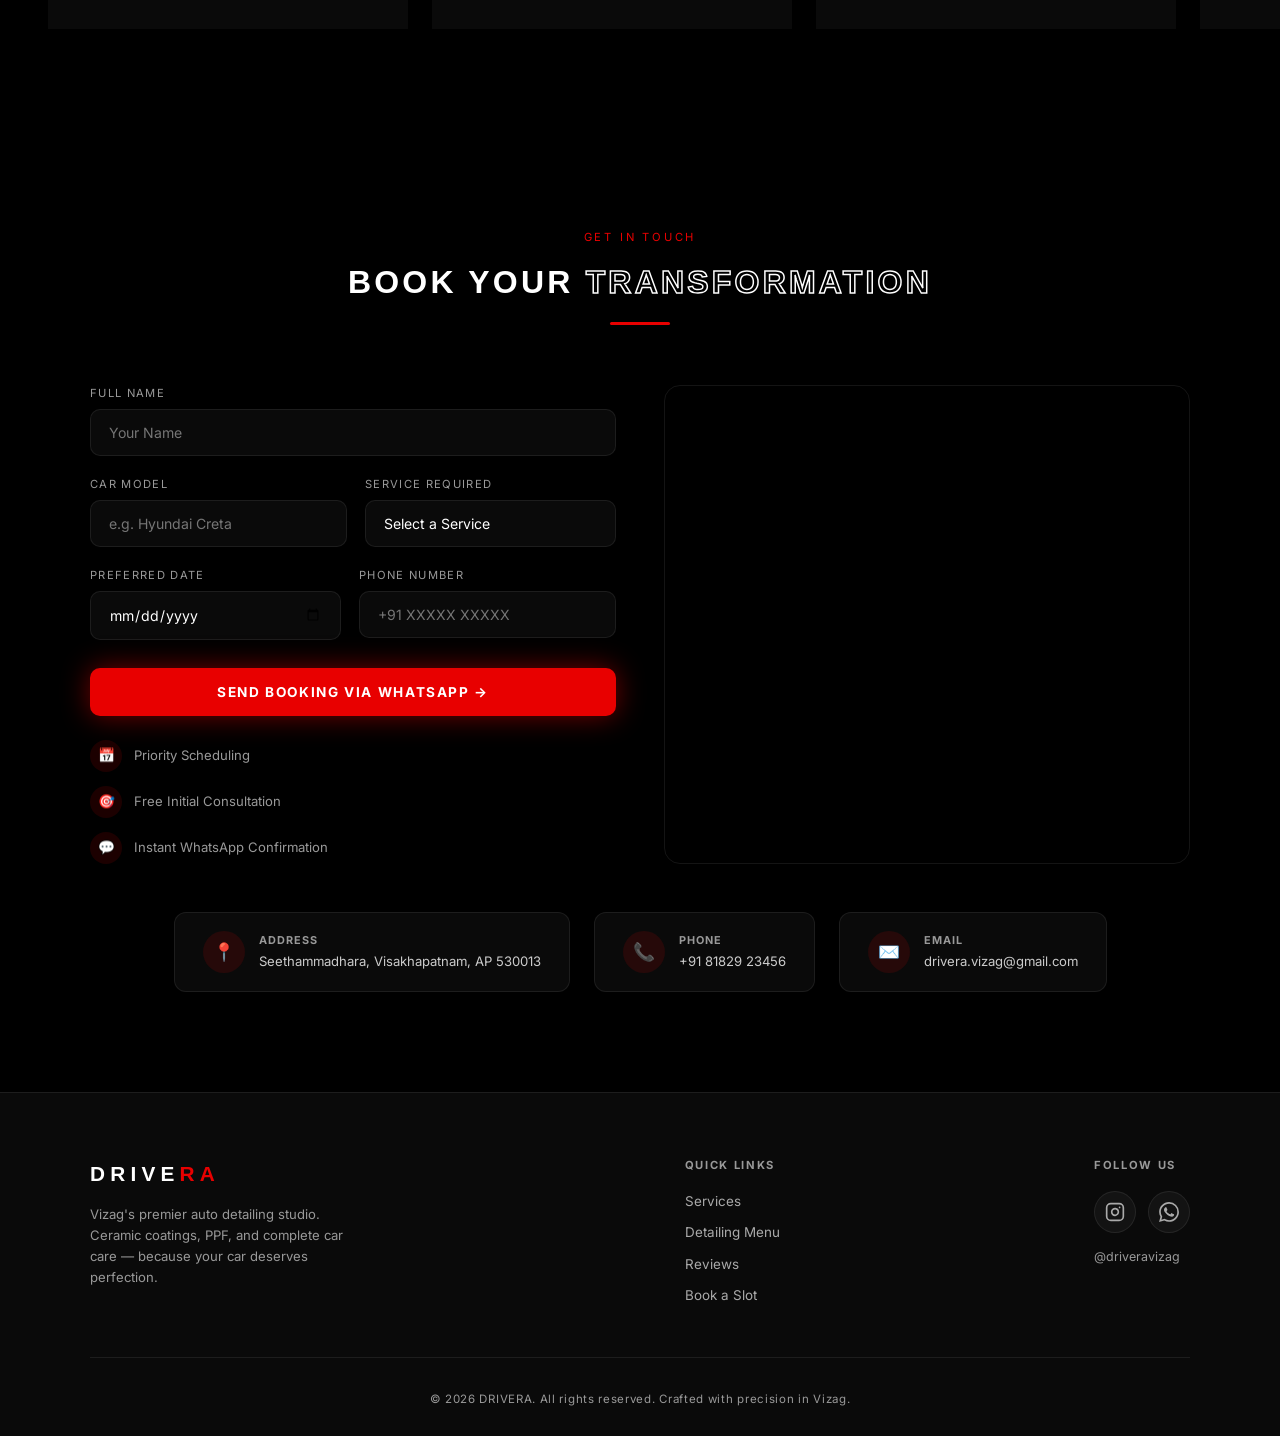
==== commit b77ad8ba: "fix: update WhatsApp number to +91 8182923456" ====
--- a/index.html
+++ b/index.html
@@ -22,7 +22,7 @@
     "@context":"https://schema.org","@type":"AutoRepair",
     "name":"DRIVERA - Nano Ceramic Coating, PPF, General Service",
     "image":"assets/images/hero-bg.png","url":"https://drivera.in",
-    "telephone":"+918977306032",
+    "telephone":"+918182923456",
     "address":{"@type":"PostalAddress","streetAddress":"Seethammadhara","addressLocality":"Visakhapatnam","addressRegion":"Andhra Pradesh","postalCode":"530013","addressCountry":"IN"},
     "geo":{"@type":"GeoCoordinates","latitude":17.7341412,"longitude":83.3161224},
     "openingHoursSpecification":{"@type":"OpeningHoursSpecification","dayOfWeek":["Monday","Tuesday","Wednesday","Thursday","Friday","Saturday","Sunday"],"opens":"08:00","closes":"20:00"},
@@ -50,7 +50,7 @@
   <a href="https://www.instagram.com/driveravizag/" target="_blank" rel="noopener" class="fl-btn ig" aria-label="Instagram">
     <svg width="24" height="24" viewBox="0 0 24 24" fill="none" stroke="currentColor" stroke-width="2" stroke-linecap="round" stroke-linejoin="round"><rect x="2" y="2" width="20" height="20" rx="5" ry="5"/><path d="M16 11.37A4 4 0 1 1 12.63 8 4 4 0 0 1 16 11.37z"/><line x1="17.5" y1="6.5" x2="17.51" y2="6.5"/></svg>
   </a>
-  <a href="https://wa.me/918977306032?text=Hi%20DRIVERA!%20I'd%20like%20to%20book%20a%20slot." target="_blank" rel="noopener" class="fl-btn wa" aria-label="WhatsApp">
+  <a href="https://wa.me/918182923456?text=Hi%20DRIVERA!%20I'd%20like%20to%20book%20a%20slot." target="_blank" rel="noopener" class="fl-btn wa" aria-label="WhatsApp">
     <svg width="24" height="24" viewBox="0 0 24 24" fill="currentColor"><path d="M17.472 14.382c-.297-.149-1.758-.867-2.03-.967-.273-.099-.471-.148-.67.15-.197.297-.767.966-.94 1.164-.173.199-.347.223-.644.075-.297-.15-1.255-.463-2.39-1.475-.883-.788-1.48-1.761-1.653-2.059-.173-.297-.018-.458.13-.606.134-.133.298-.347.446-.52.149-.174.198-.298.298-.497.099-.198.05-.371-.025-.52-.075-.149-.669-1.612-.916-2.207-.242-.579-.487-.5-.669-.51-.173-.008-.371-.01-.57-.01-.198 0-.52.074-.792.372-.272.297-1.04 1.016-1.04 2.479 0 1.462 1.065 2.875 1.213 3.074.149.198 2.096 3.2 5.077 4.487.709.306 1.262.489 1.694.625.712.227 1.36.195 1.871.118.571-.085 1.758-.719 2.006-1.413.248-.694.248-1.289.173-1.413-.074-.124-.272-.198-.57-.347m-5.421 7.403h-.004a9.87 9.87 0 01-5.031-1.378l-.361-.214-3.741.982.998-3.648-.235-.374a9.86 9.86 0 01-1.51-5.26c.001-5.45 4.436-9.884 9.888-9.884 2.64 0 5.122 1.03 6.988 2.898a9.825 9.825 0 012.893 6.994c-.003 5.45-4.437 9.884-9.885 9.884m8.413-18.297A11.815 11.815 0 0012.05 0C5.495 0 .16 5.335.157 11.892c0 2.096.547 4.142 1.588 5.945L.057 24l6.305-1.654a11.882 11.882 0 005.683 1.448h.005c6.554 0 11.89-5.335 11.893-11.893a11.821 11.821 0 00-3.48-8.413z"/></svg>
   </a>
 </div>
@@ -312,7 +312,7 @@
 
   <div class="contact-row reveal">
     <div class="c-item"><div class="c-icon">📍</div><div><strong>Address</strong><p>Seethammadhara, Visakhapatnam, AP 530013</p></div></div>
-    <div class="c-item"><div class="c-icon">📞</div><div><strong>Phone</strong><p><a href="tel:+918977306032" style="color:#ccc">+91 89773 06032</a></p></div></div>
+    <div class="c-item"><div class="c-icon">📞</div><div><strong>Phone</strong><p><a href="tel:+918182923456" style="color:#ccc">+91 81829 23456</a></p></div></div>
     <div class="c-item"><div class="c-icon">✉️</div><div><strong>Email</strong><p><a href="mailto:drivera.vizag@gmail.com" style="color:#ccc">drivera.vizag@gmail.com</a></p></div></div>
   </div>
 </section>
@@ -337,7 +337,7 @@
         <a href="https://www.instagram.com/driveravizag/" target="_blank" rel="noopener" aria-label="Instagram">
           <svg width="20" height="20" viewBox="0 0 24 24" fill="none" stroke="currentColor" stroke-width="2" stroke-linecap="round" stroke-linejoin="round"><rect x="2" y="2" width="20" height="20" rx="5" ry="5"/><path d="M16 11.37A4 4 0 1 1 12.63 8 4 4 0 0 1 16 11.37z"/><line x1="17.5" y1="6.5" x2="17.51" y2="6.5"/></svg>
         </a>
-        <a href="https://wa.me/918977306032" target="_blank" rel="noopener" aria-label="WhatsApp">
+        <a href="https://wa.me/918182923456" target="_blank" rel="noopener" aria-label="WhatsApp">
           <svg width="20" height="20" viewBox="0 0 24 24" fill="currentColor"><path d="M17.472 14.382c-.297-.149-1.758-.867-2.03-.967-.273-.099-.471-.148-.67.15-.197.297-.767.966-.94 1.164-.173.199-.347.223-.644.075-.297-.15-1.255-.463-2.39-1.475-.883-.788-1.48-1.761-1.653-2.059-.173-.297-.018-.458.13-.606.134-.133.298-.347.446-.52.149-.174.198-.298.298-.497.099-.198.05-.371-.025-.52-.075-.149-.669-1.612-.916-2.207-.242-.579-.487-.5-.669-.51-.173-.008-.371-.01-.57-.01-.198 0-.52.074-.792.372-.272.297-1.04 1.016-1.04 2.479 0 1.462 1.065 2.875 1.213 3.074.149.198 2.096 3.2 5.077 4.487.709.306 1.262.489 1.694.625.712.227 1.36.195 1.871.118.571-.085 1.758-.719 2.006-1.413.248-.694.248-1.289.173-1.413-.074-.124-.272-.198-.57-.347m-5.421 7.403h-.004a9.87 9.87 0 01-5.031-1.378l-.361-.214-3.741.982.998-3.648-.235-.374a9.86 9.86 0 01-1.51-5.26c.001-5.45 4.436-9.884 9.888-9.884 2.64 0 5.122 1.03 6.988 2.898a9.825 9.825 0 012.893 6.994c-.003 5.45-4.437 9.884-9.885 9.884m8.413-18.297A11.815 11.815 0 0012.05 0C5.495 0 .16 5.335.157 11.892c0 2.096.547 4.142 1.588 5.945L.057 24l6.305-1.654a11.882 11.882 0 005.683 1.448h.005c6.554 0 11.89-5.335 11.893-11.893a11.821 11.821 0 00-3.48-8.413z"/></svg>
         </a>
       </div>
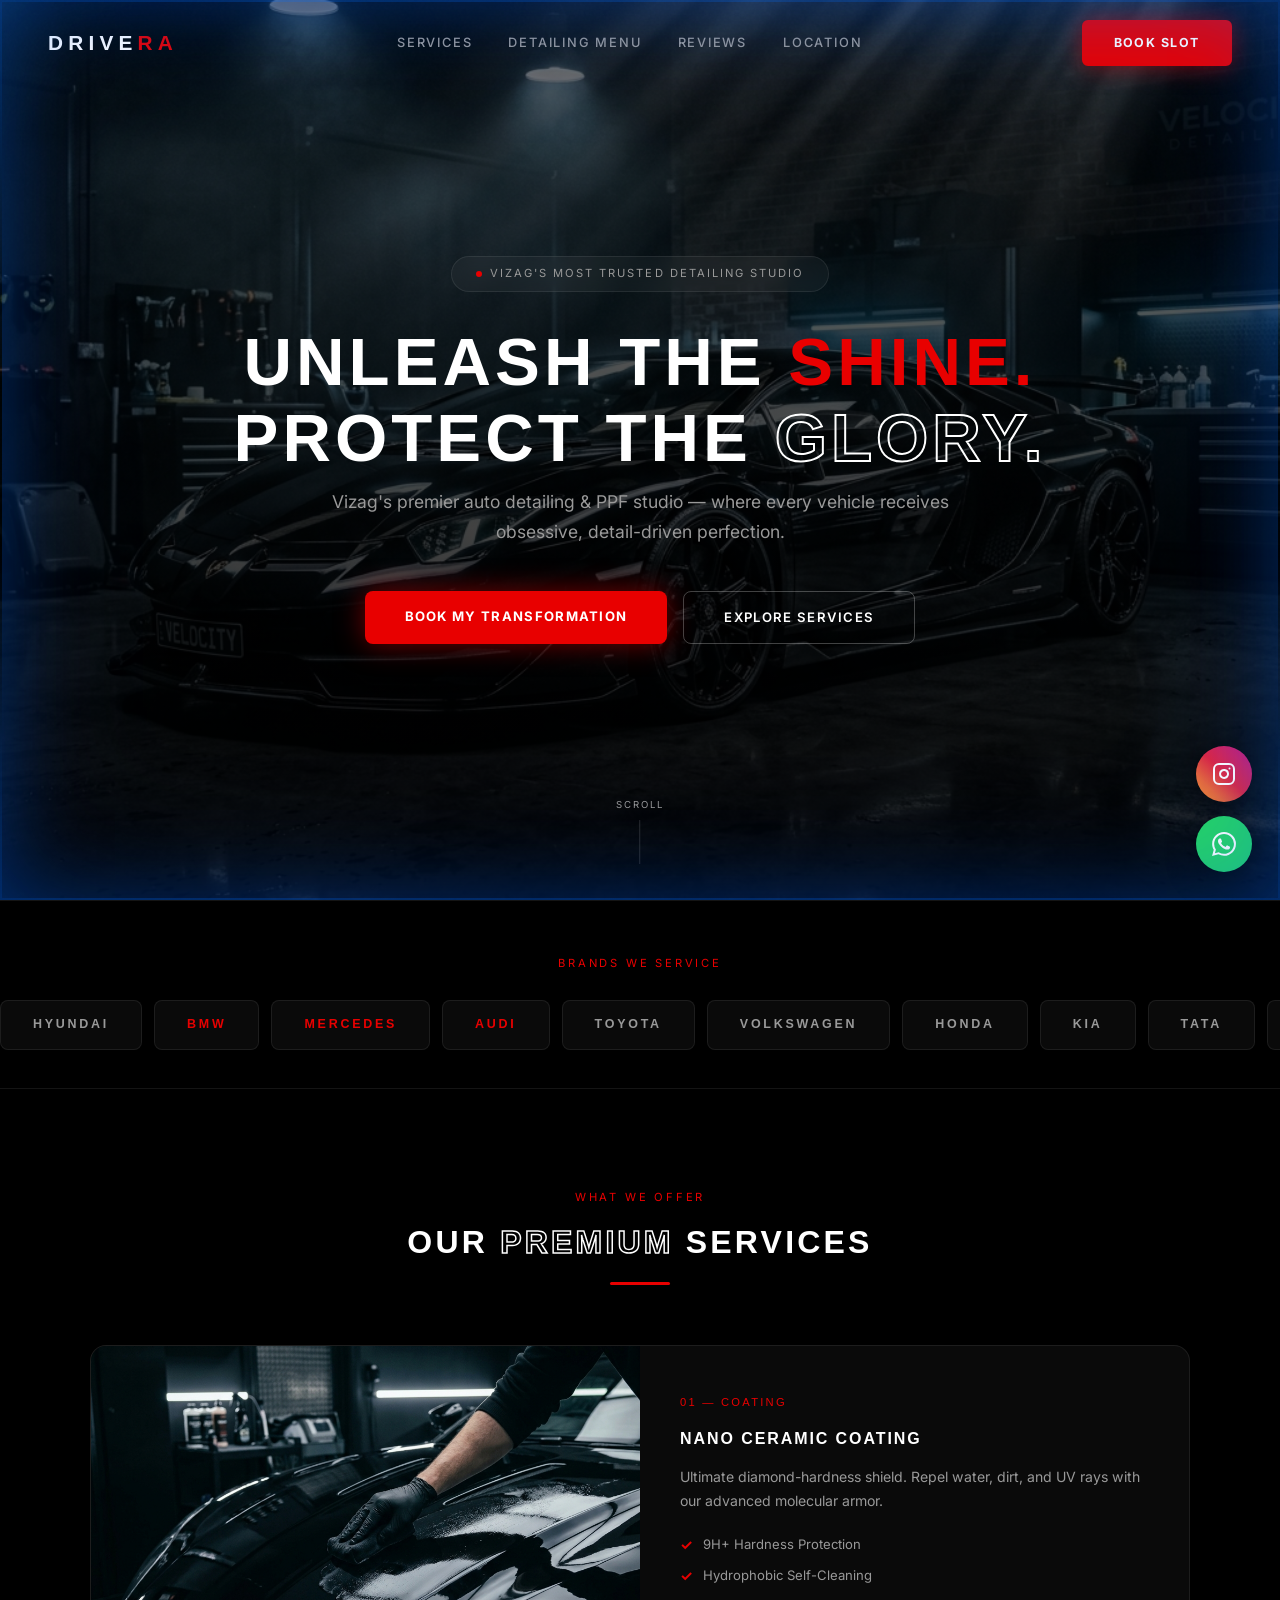
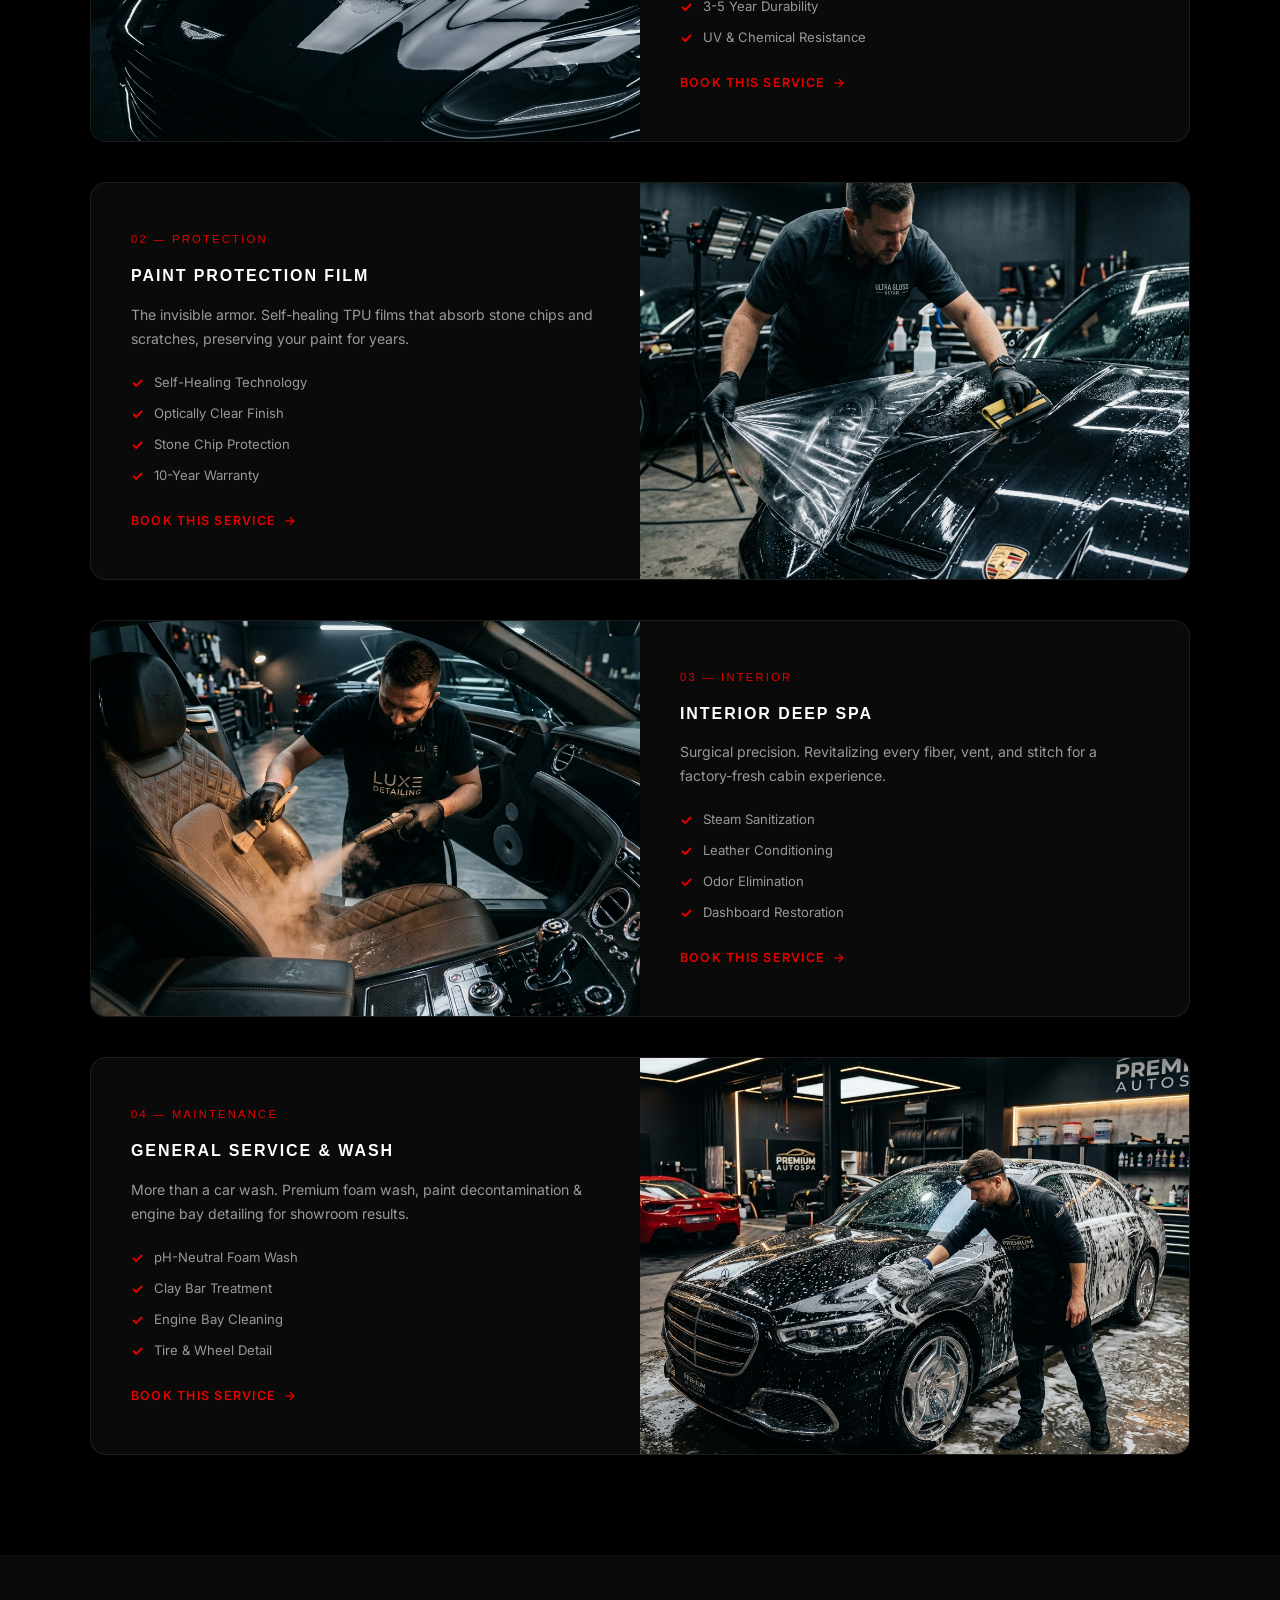
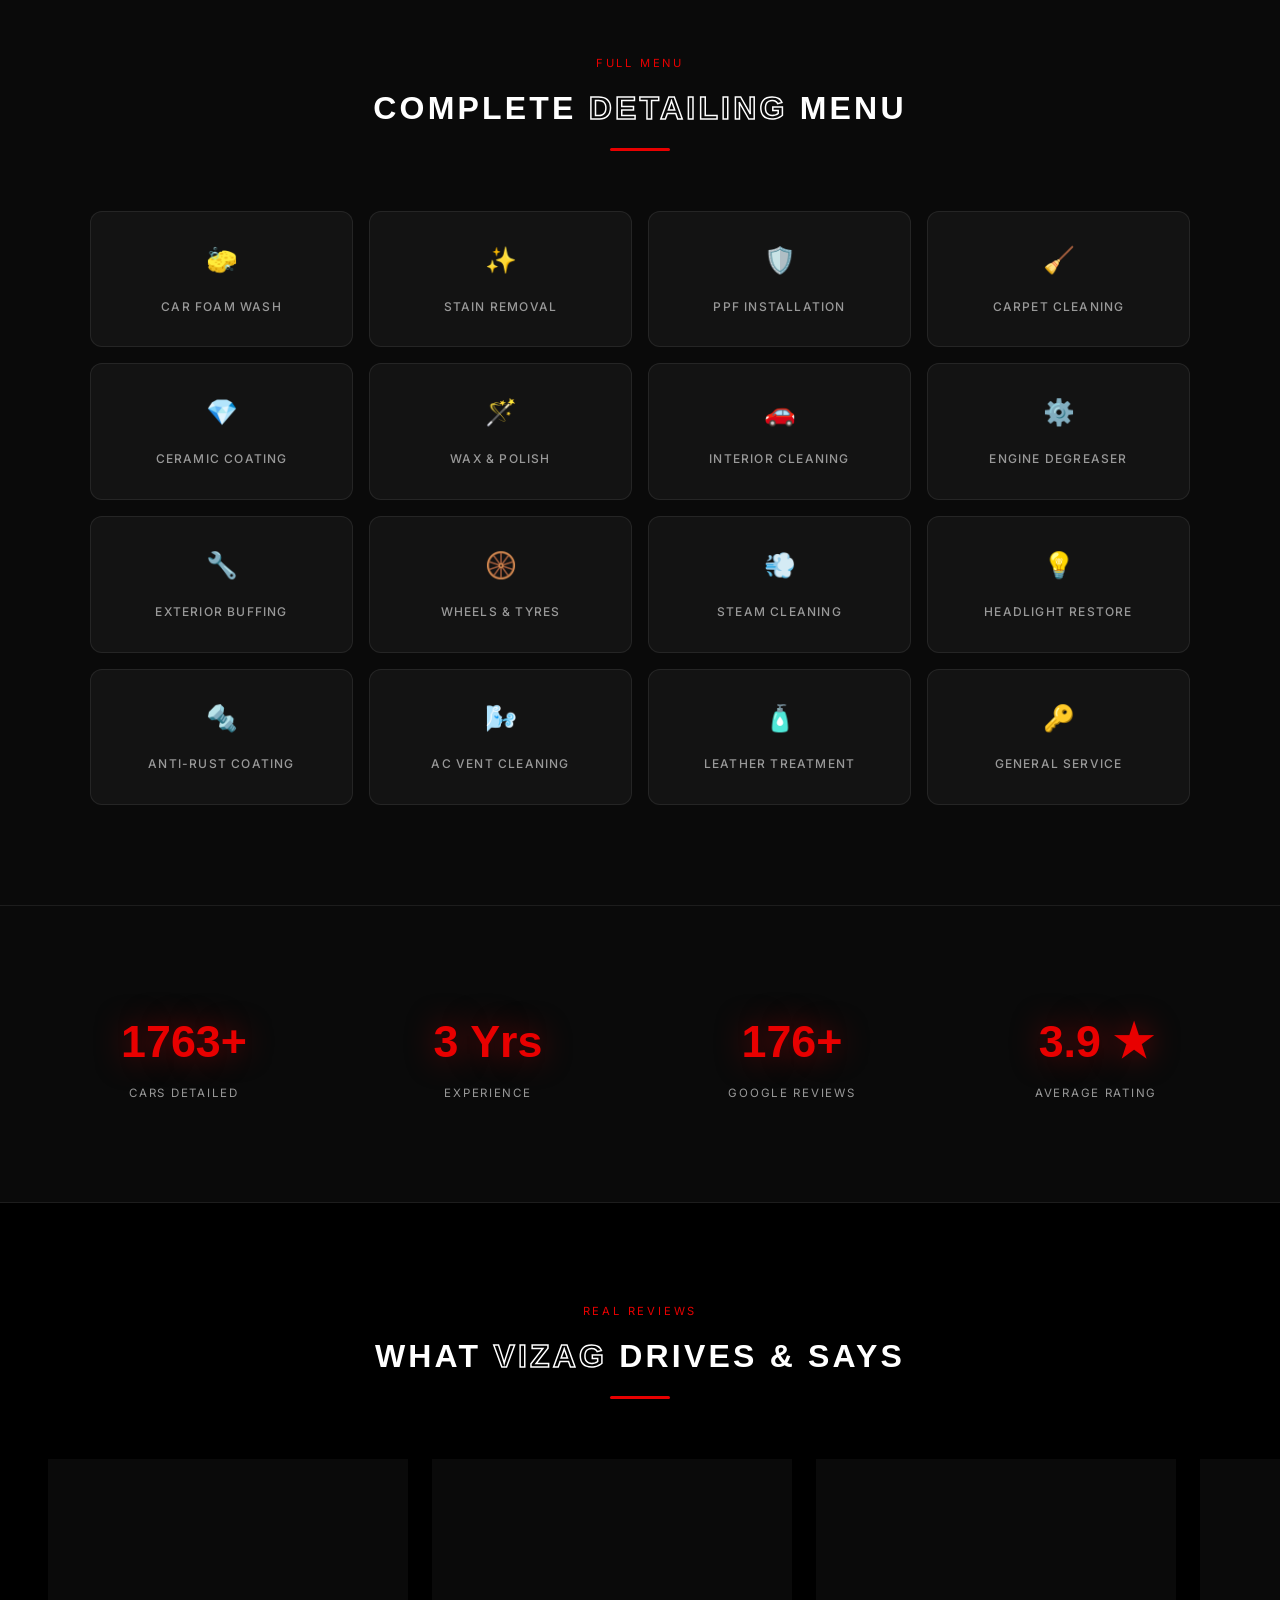
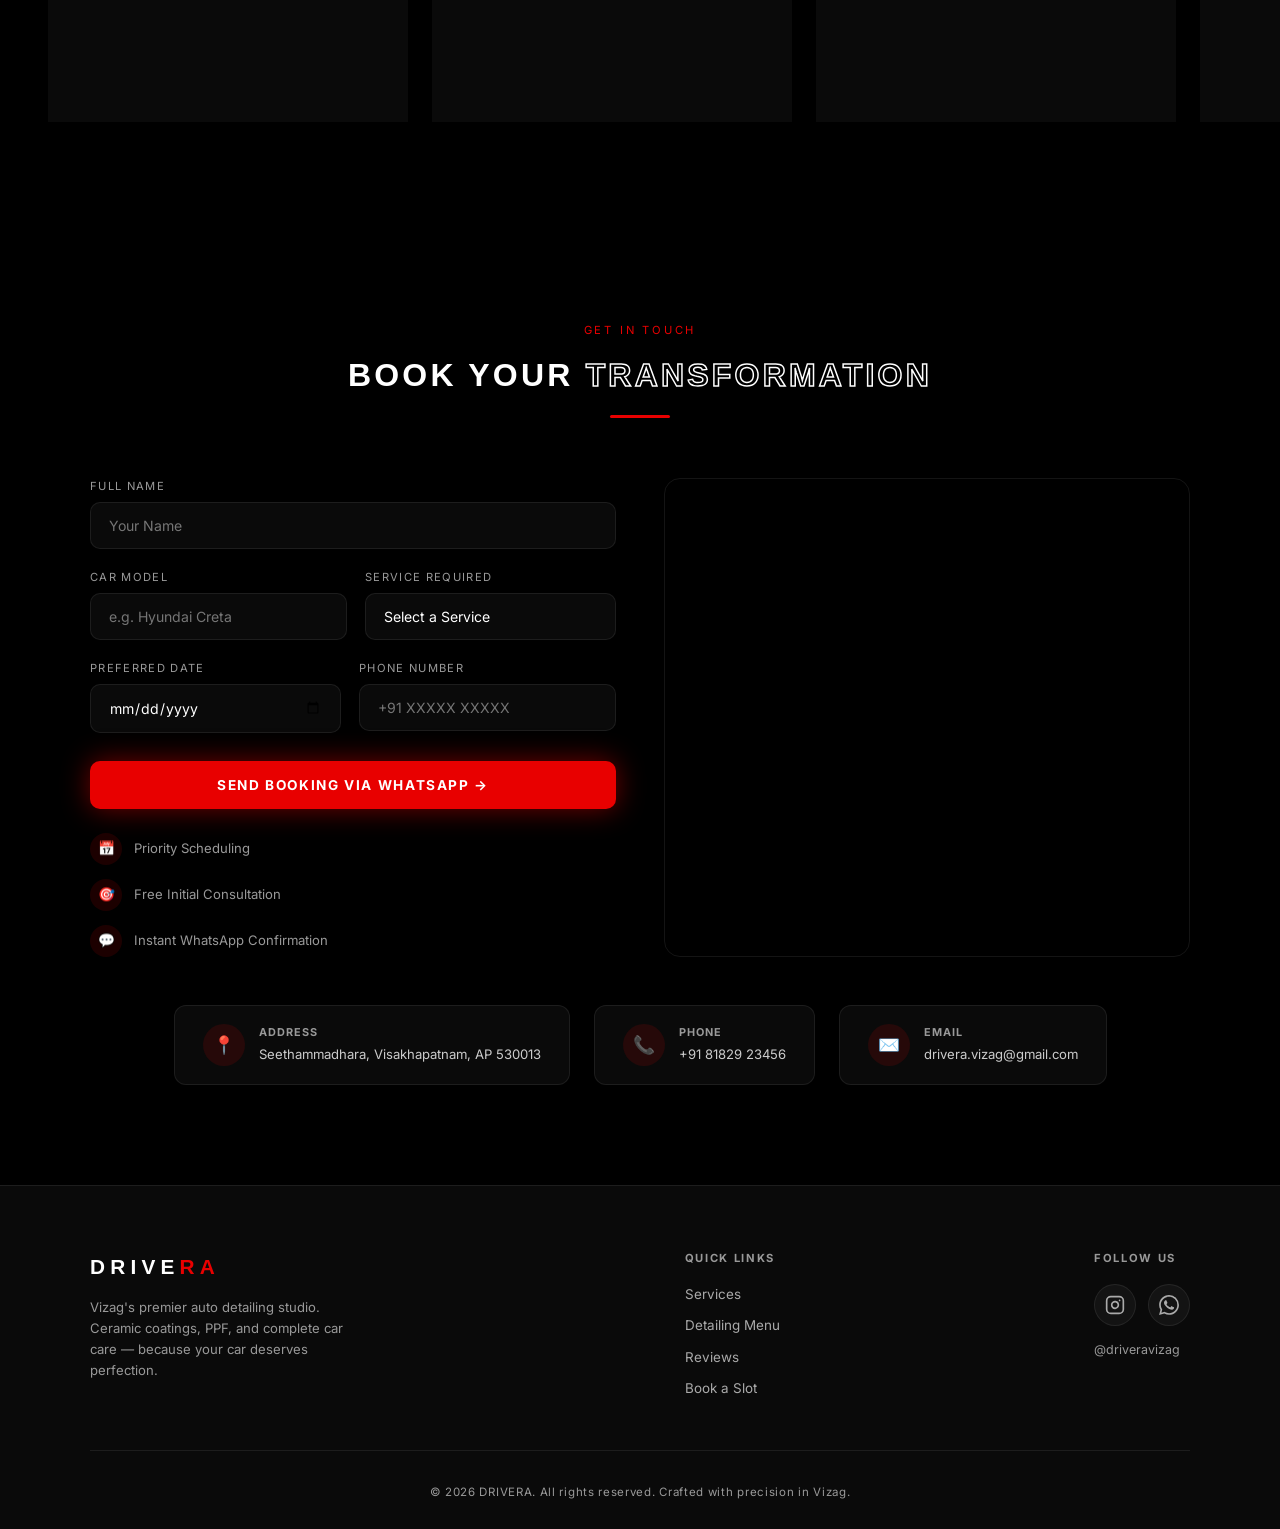
==== commit 0d99b999: "feat: add BRANDS WE SERVICE marquee with 20 car brands (BMW, Mercedes, Audi, etc.)" ====
--- a/index.html
+++ b/index.html
@@ -90,19 +90,36 @@
   <div class="scroll-ind"><span>Scroll</span><div class="scroll-line"></div></div>
 </section>
 
-<!-- BRAND MARQUEE -->
-<div class="brands">
-  <div class="brand-track" id="brandTrack">
-    <span>CERAMIC PRO</span><span>•</span>
-    <span>XPEL PPF</span><span>•</span>
-    <span>GYEON QUARTZ</span><span>•</span>
-    <span>3M</span><span>•</span>
-    <span>AUTOGLYM</span><span>•</span>
-    <span>SONAX</span><span>•</span>
-    <span>MEGUIAR'S</span><span>•</span>
-    <span>KOCH CHEMIE</span><span>•</span>
-  </div>
-</div>
+<!-- BRANDS WE SERVICE -->
+<section class="brands-section">
+  <div class="brands-label">
+    <span class="sec-label" style="margin-bottom:0">BRANDS WE SERVICE</span>
+  </div>
+  <div class="brands">
+    <div class="brand-track" id="brandTrack">
+      <div class="brand-item"><div class="brand-text-logo">HYUNDAI</div></div>
+      <div class="brand-item"><div class="brand-text-logo brand-luxury">BMW</div></div>
+      <div class="brand-item"><div class="brand-text-logo brand-luxury">MERCEDES</div></div>
+      <div class="brand-item"><div class="brand-text-logo brand-luxury">AUDI</div></div>
+      <div class="brand-item"><div class="brand-text-logo">TOYOTA</div></div>
+      <div class="brand-item"><div class="brand-text-logo">VOLKSWAGEN</div></div>
+      <div class="brand-item"><div class="brand-text-logo">HONDA</div></div>
+      <div class="brand-item"><div class="brand-text-logo">KIA</div></div>
+      <div class="brand-item"><div class="brand-text-logo">TATA</div></div>
+      <div class="brand-item"><div class="brand-text-logo">MAHINDRA</div></div>
+      <div class="brand-item"><div class="brand-text-logo brand-bold">MG</div></div>
+      <div class="brand-item"><div class="brand-text-logo">SUZUKI</div></div>
+      <div class="brand-item"><div class="brand-text-logo brand-bold">JEEP</div></div>
+      <div class="brand-item"><div class="brand-text-logo">ŠKODA</div></div>
+      <div class="brand-item"><div class="brand-text-logo">CHEVROLET</div></div>
+      <div class="brand-item"><div class="brand-text-logo">MITSUBISHI</div></div>
+      <div class="brand-item"><div class="brand-text-logo">FORD</div></div>
+      <div class="brand-item"><div class="brand-text-logo brand-luxury">LEXUS</div></div>
+      <div class="brand-item"><div class="brand-text-logo">RENAULT</div></div>
+      <div class="brand-item"><div class="brand-text-logo brand-luxury">JAGUAR</div></div>
+    </div>
+  </div>
+</section>
 
 <!-- SERVICES -->
 <section class="sec" id="services">
--- a/style.css
+++ b/style.css
@@ -168,22 +168,32 @@
 .scroll-line::after{content:'';position:absolute;top:-100%;left:0;width:100%;height:50%;background:var(--accent);animation:scDown 1.8s ease-in-out infinite}
 @keyframes scDown{0%{top:-50%}100%{top:100%}}
 
-/* === BRAND MARQUEE === */
-.brands{
-  padding:36px 0;background:var(--bg);
+/* === BRANDS WE SERVICE === */
+.brands-section{
+  padding:48px 0 36px;background:var(--bg);
   border-top:1px solid var(--border);border-bottom:1px solid var(--border);
-  overflow:hidden;
-}
+}
+.brands-label{text-align:center;margin-bottom:24px}
+.brands{overflow:hidden}
 .brand-track{
-  display:flex;gap:60px;align-items:center;width:max-content;
-  animation:brandScroll 25s linear infinite;
-}
-.brand-track span{
-  font-family:var(--font-h);font-size:.85rem;font-weight:700;
-  letter-spacing:.2em;text-transform:uppercase;color:var(--accent);
-  white-space:nowrap;opacity:.7;transition:var(--tr);
-}
-.brand-track span:hover{opacity:1}
+  display:flex;gap:12px;align-items:center;width:max-content;
+  animation:brandScroll 35s linear infinite;
+}
+.brand-track:hover{animation-play-state:paused}
+.brand-item{
+  flex-shrink:0;padding:14px 32px;border-radius:8px;
+  background:var(--bg-glass);border:1px solid var(--border);
+  transition:var(--tr);
+}
+.brand-item:hover{border-color:var(--accent);background:rgba(232,0,0,.06);transform:scale(1.05)}
+.brand-text-logo{
+  font-family:var(--font-h);font-size:.78rem;font-weight:700;
+  letter-spacing:.22em;color:var(--text-dim);white-space:nowrap;
+  transition:var(--tr);
+}
+.brand-item:hover .brand-text-logo{color:#fff}
+.brand-luxury{color:var(--accent) !important}
+.brand-bold{font-weight:700;font-size:.9rem}
 @keyframes brandScroll{0%{transform:translateX(0)}100%{transform:translateX(-50%)}}
 
 /* === SECTION SHARED === */
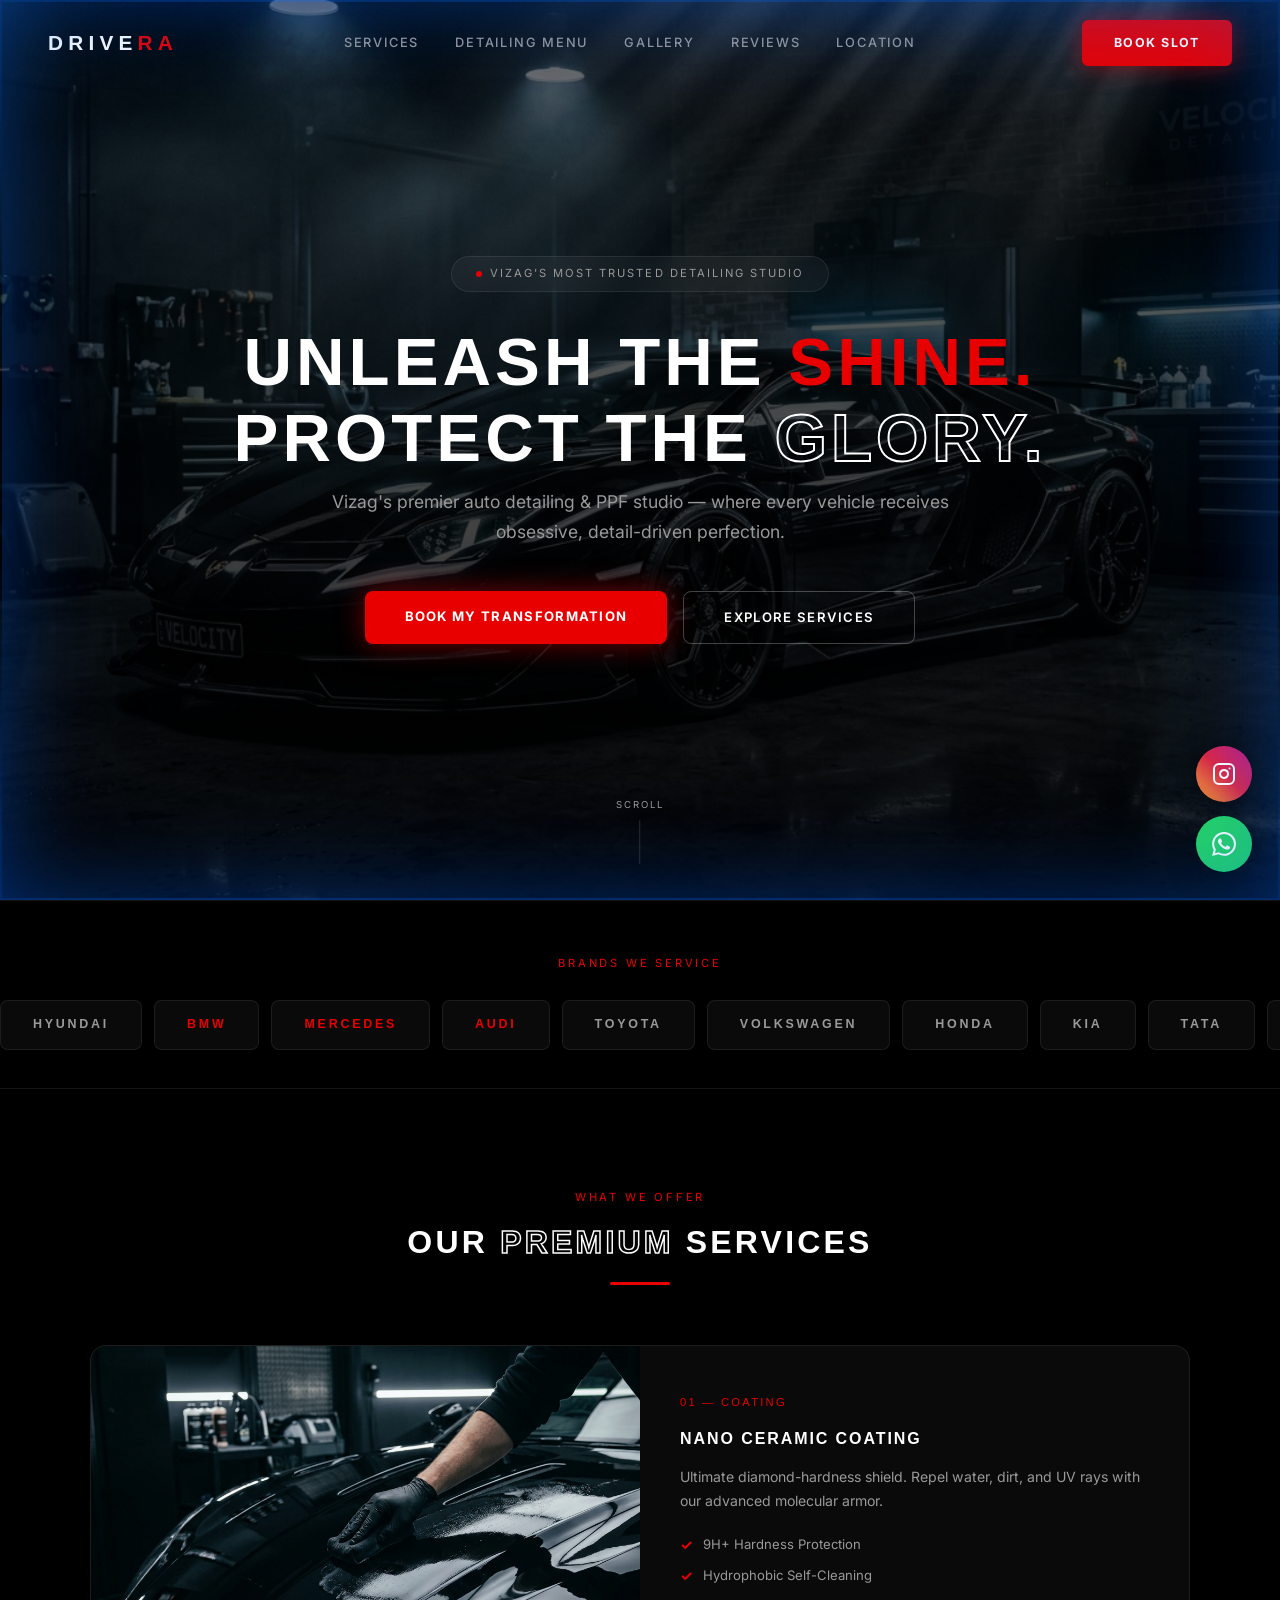
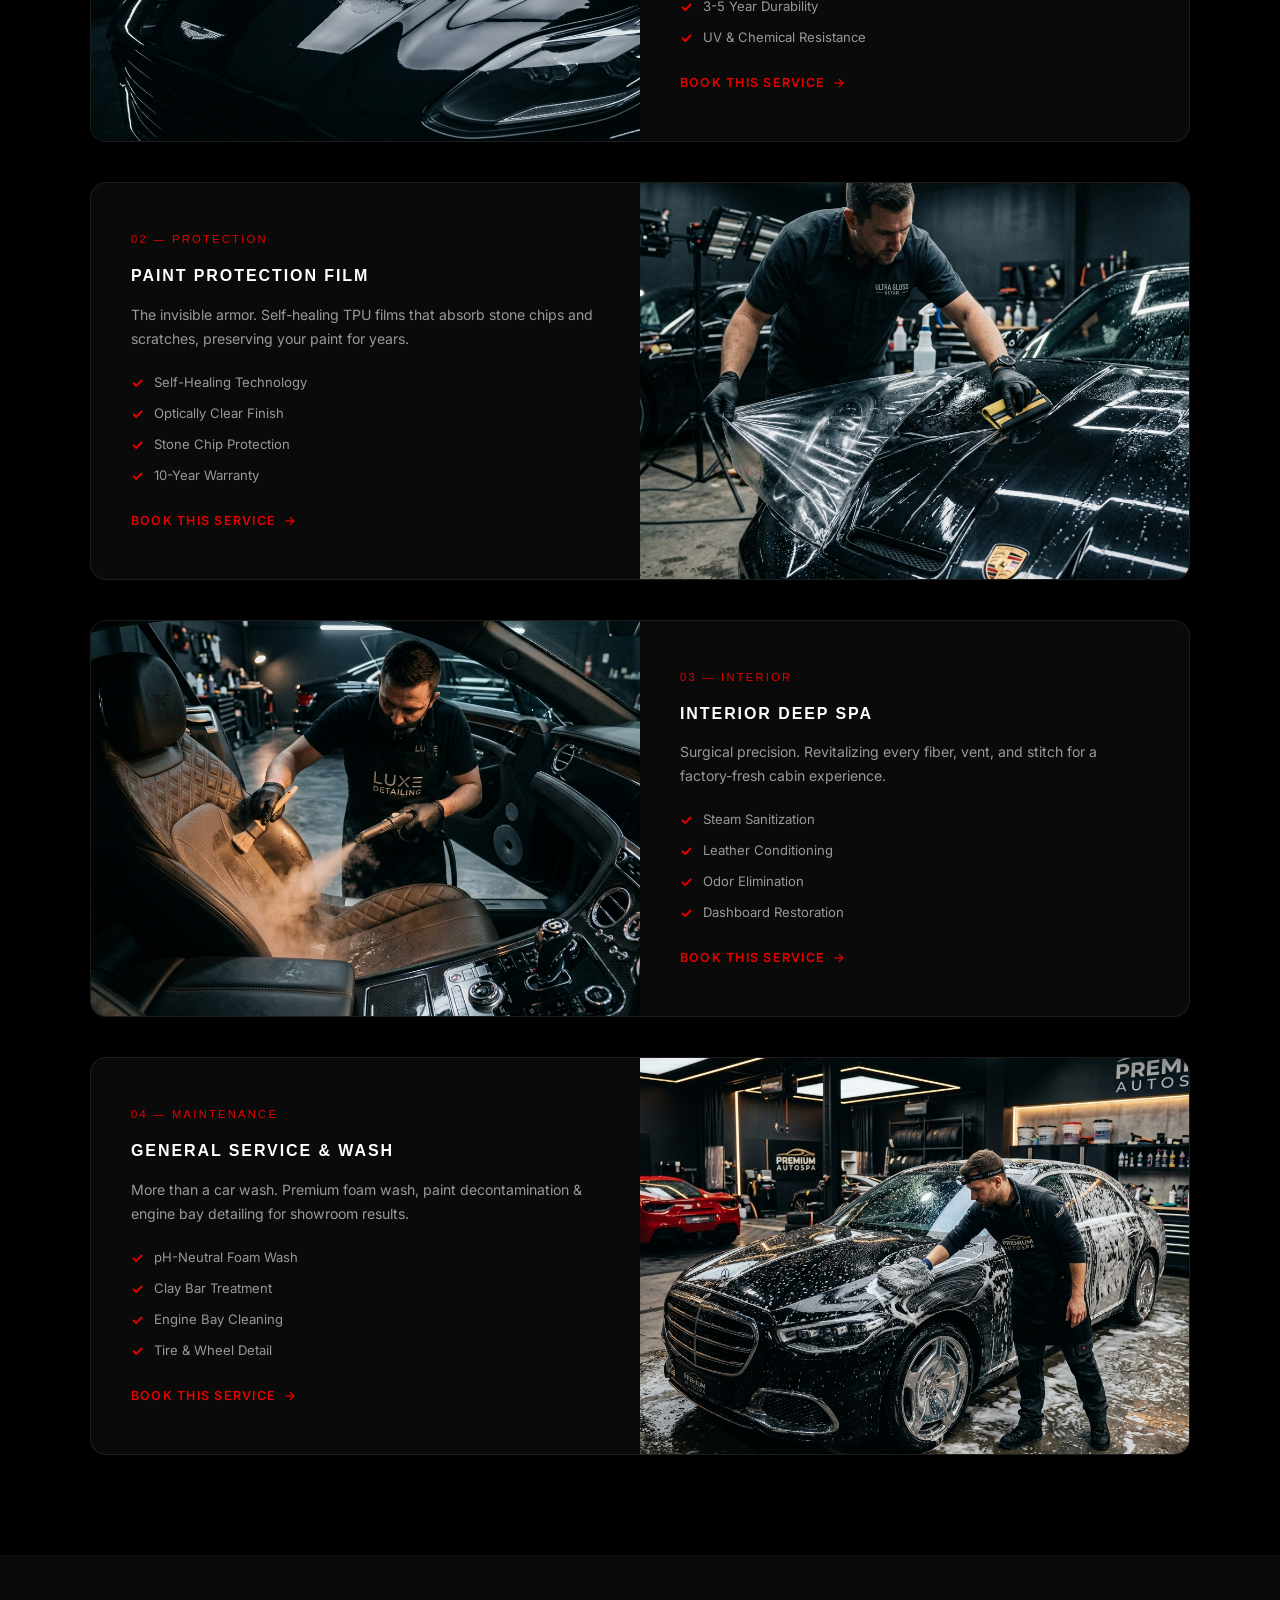
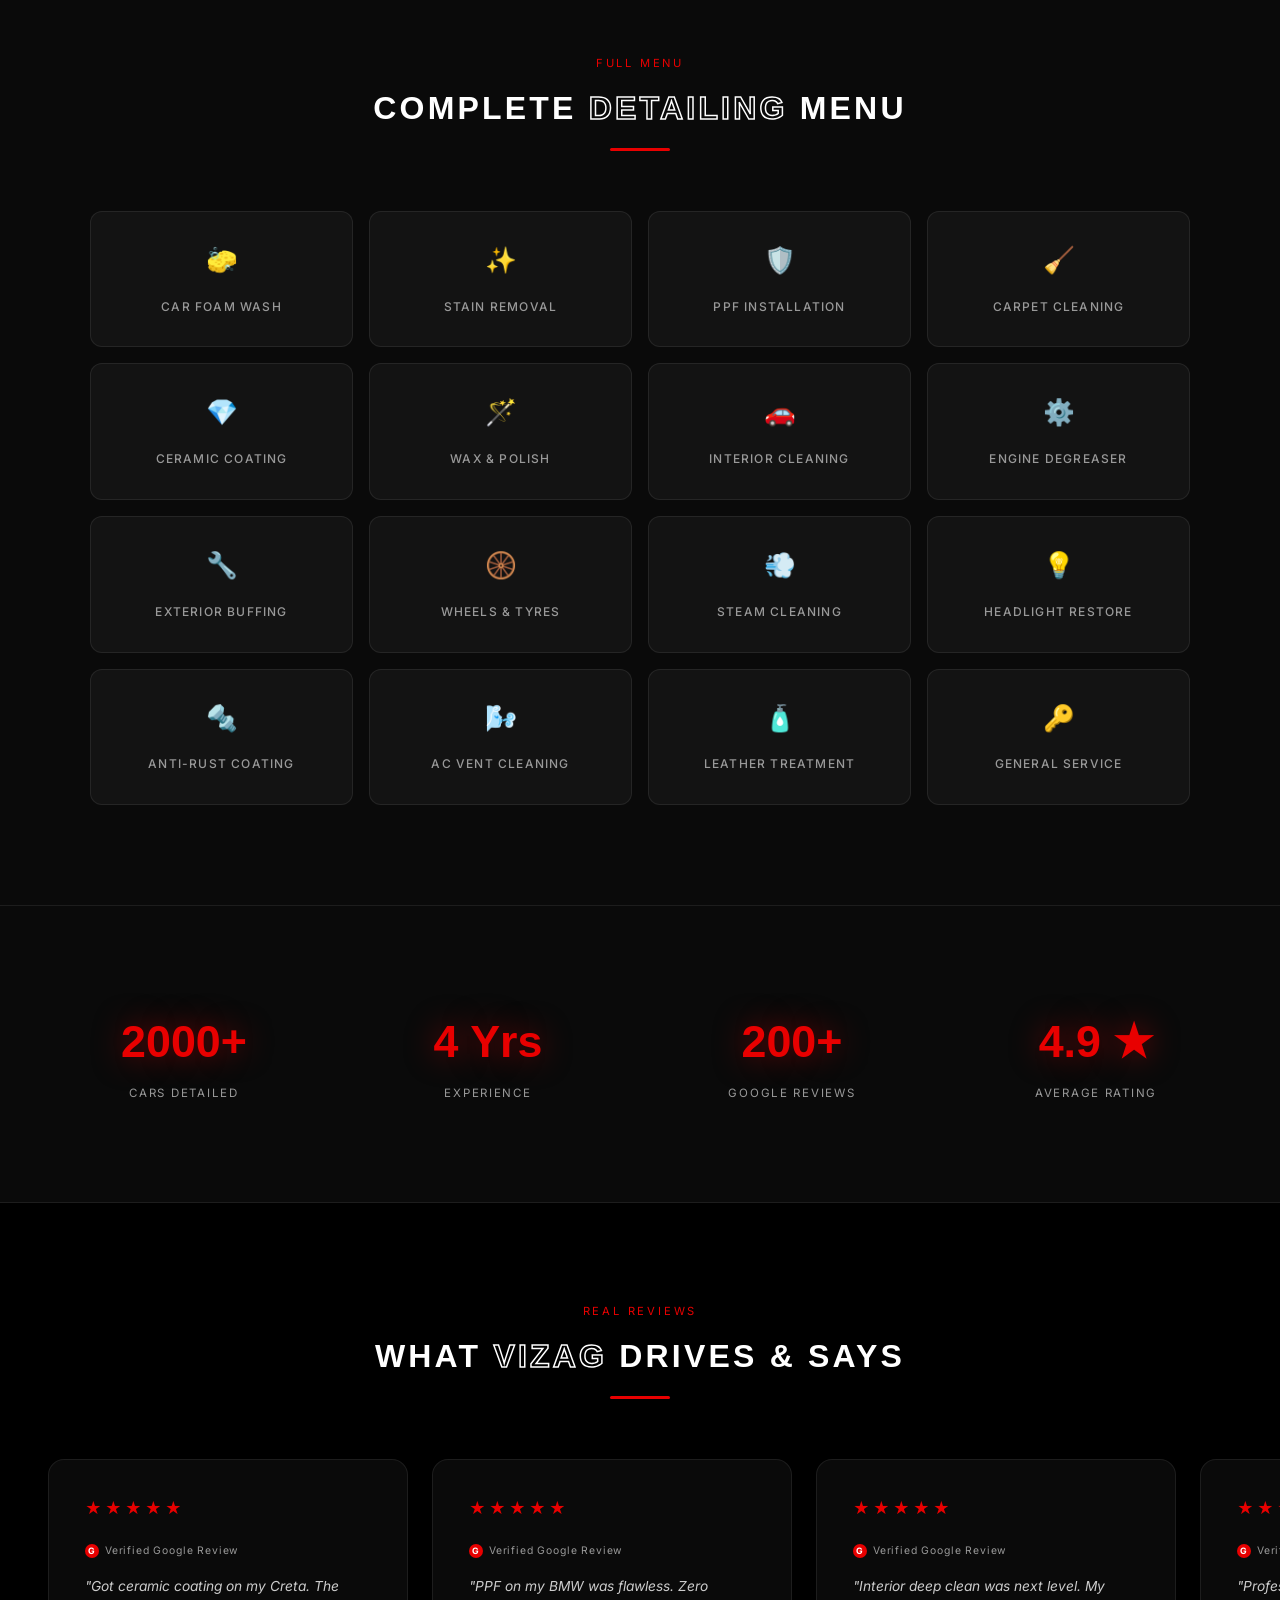
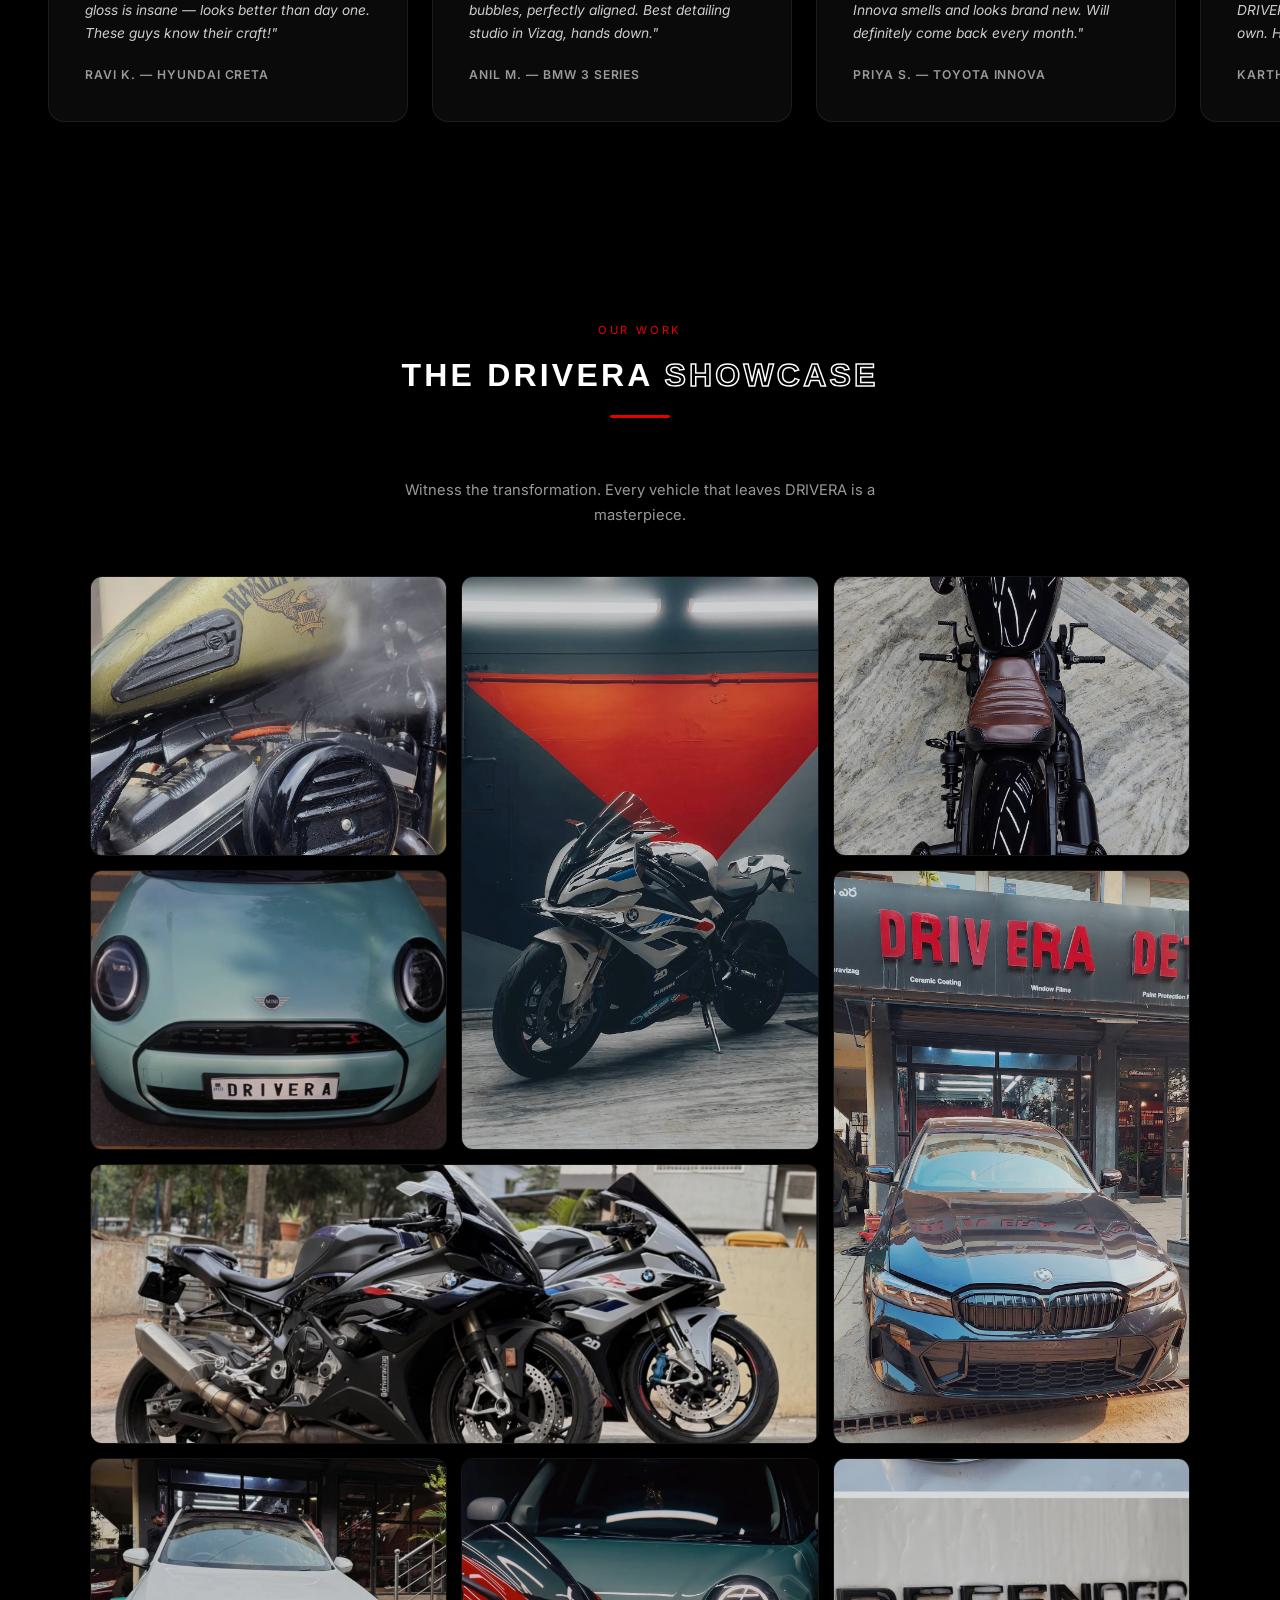
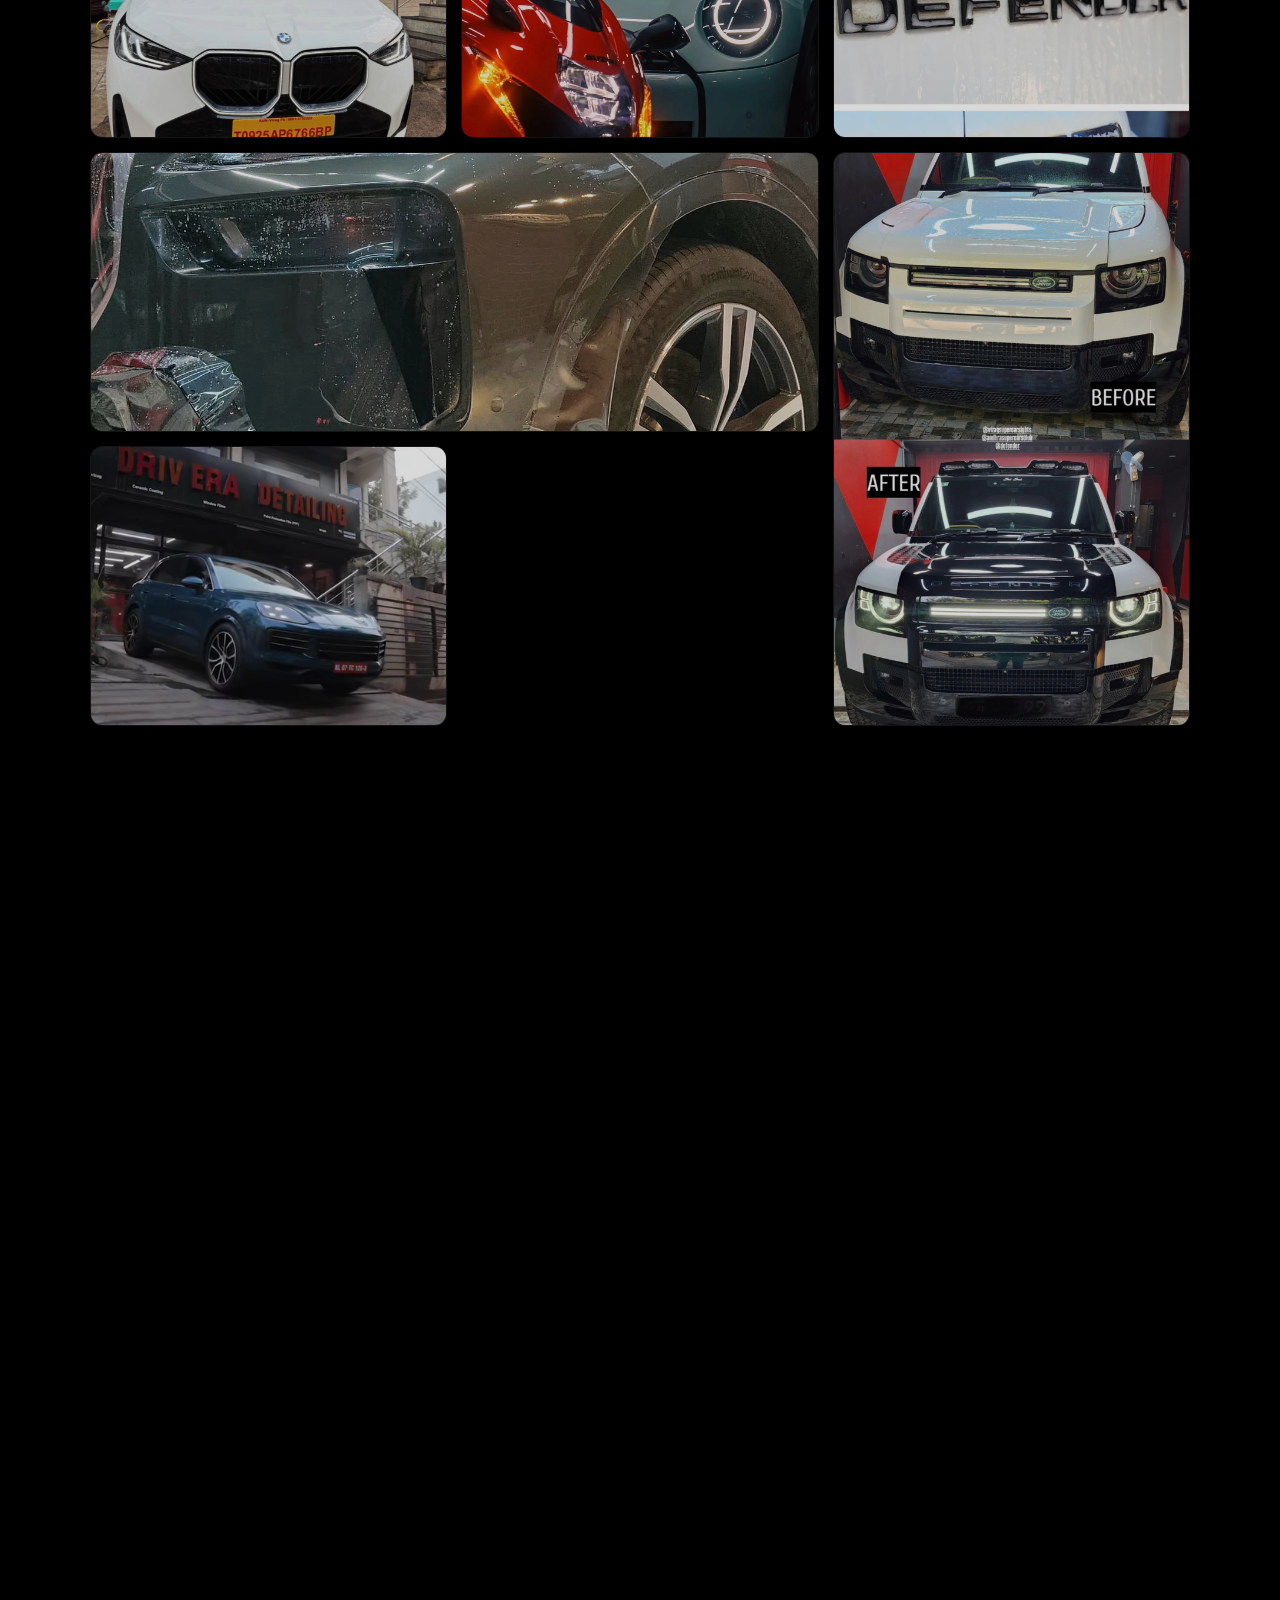
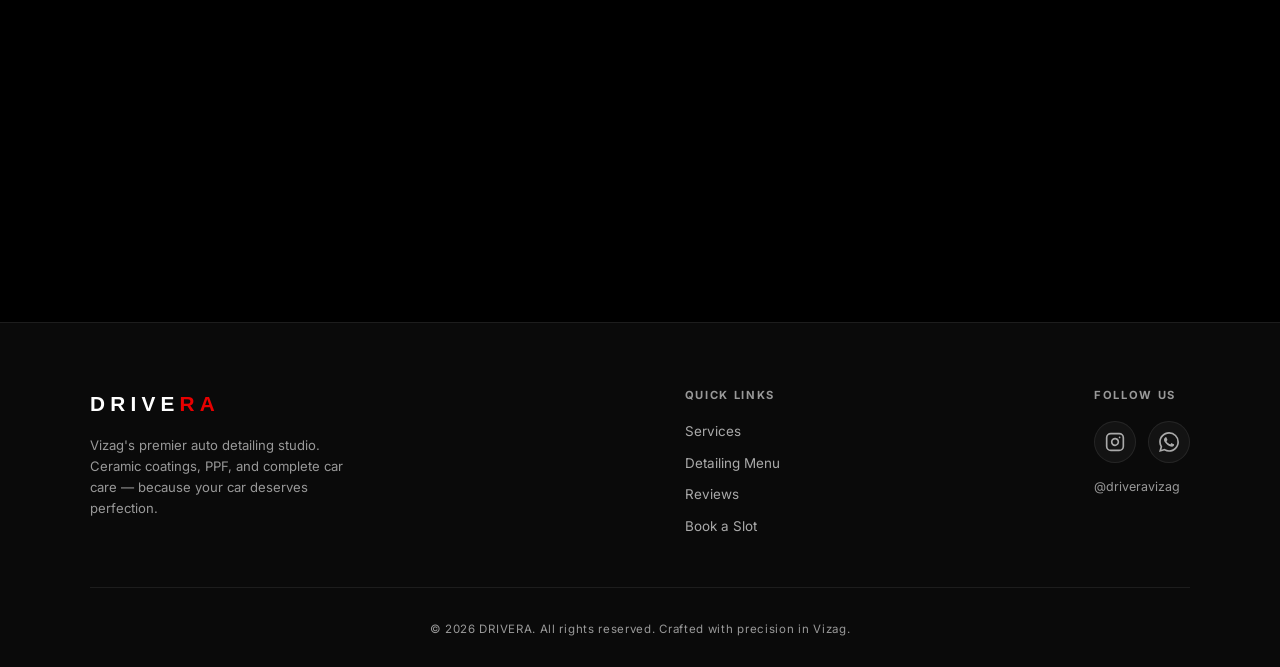
==== commit 06a8ded4: "feat: add gallery section with 29 real photos, masonry grid, lightbox, View More toggle, responsive " ====
--- a/index.html
+++ b/index.html
@@ -61,6 +61,7 @@
   <div class="nav-links">
     <a href="#services">Services</a>
     <a href="#menu">Detailing Menu</a>
+    <a href="#gallery">Gallery</a>
     <a href="#reviews">Reviews</a>
     <a href="#contact">Location</a>
   </div>
@@ -70,6 +71,7 @@
 <div class="mob-nav">
   <a href="#services">Services</a>
   <a href="#menu">Detailing Menu</a>
+  <a href="#gallery">Gallery</a>
   <a href="#reviews">Reviews</a>
   <a href="#contact">Location</a>
   <a href="#contact" class="nav-cta" style="margin-top:16px">Book Slot</a>
@@ -271,6 +273,59 @@
       <p class="rev-text">"Brought my Fortuner for a full detail. The paint correction and coating combo made it look showroom new!"</p>
       <div class="rev-author">Venkat P. — Toyota Fortuner</div>
     </div>
+  </div>
+</section>
+
+<!-- GALLERY -->
+<section class="sec" id="gallery">
+  <p class="sec-label reveal">Our Work</p>
+  <h2 class="sec-title reveal">THE DRIVERA <span class="outline">SHOWCASE</span></h2>
+  <div class="sec-line reveal"></div>
+  <p class="gallery-sub reveal">Witness the transformation. Every vehicle that leaves DRIVERA is a masterpiece.</p>
+
+  <div class="gallery-grid reveal">
+    <div class="gallery-item"><img src="assets/images/drivEra-gallery/IMG_3312.jpeg" alt="DRIVERA Detailing Work 1" loading="lazy"></div>
+    <div class="gallery-item gallery-tall"><img src="assets/images/drivEra-gallery/IMG_3313.jpeg" alt="DRIVERA Detailing Work 2" loading="lazy"></div>
+    <div class="gallery-item"><img src="assets/images/drivEra-gallery/IMG_3314.jpeg" alt="DRIVERA Detailing Work 3" loading="lazy"></div>
+    <div class="gallery-item gallery-wide"><img src="assets/images/drivEra-gallery/IMG_3316.jpeg" alt="DRIVERA Detailing Work 4" loading="lazy"></div>
+    <div class="gallery-item"><img src="assets/images/drivEra-gallery/IMG_3317.jpeg" alt="DRIVERA Detailing Work 5" loading="lazy"></div>
+    <div class="gallery-item gallery-tall"><img src="assets/images/drivEra-gallery/IMG_3318.jpeg" alt="DRIVERA Detailing Work 6" loading="lazy"></div>
+    <div class="gallery-item"><img src="assets/images/drivEra-gallery/IMG_3319.jpeg" alt="DRIVERA Detailing Work 7" loading="lazy"></div>
+    <div class="gallery-item"><img src="assets/images/drivEra-gallery/IMG_3320.jpeg" alt="DRIVERA Detailing Work 8" loading="lazy"></div>
+    <div class="gallery-item gallery-wide"><img src="assets/images/drivEra-gallery/IMG_3321.jpeg" alt="DRIVERA Detailing Work 9" loading="lazy"></div>
+    <div class="gallery-item"><img src="assets/images/drivEra-gallery/IMG_3322.jpeg" alt="DRIVERA Detailing Work 10" loading="lazy"></div>
+    <div class="gallery-item gallery-tall"><img src="assets/images/drivEra-gallery/IMG_3323.jpeg" alt="DRIVERA Detailing Work 11" loading="lazy"></div>
+    <div class="gallery-item"><img src="assets/images/drivEra-gallery/IMG_3324.jpeg" alt="DRIVERA Detailing Work 12" loading="lazy"></div>
+  </div>
+
+  <div class="gallery-more reveal" id="galleryMore" style="display:none">
+    <div class="gallery-grid">
+      <div class="gallery-item gallery-wide"><img src="assets/images/drivEra-gallery/IMG_3325.jpeg" alt="DRIVERA Detailing Work 13" loading="lazy"></div>
+      <div class="gallery-item"><img src="assets/images/drivEra-gallery/IMG_3326.jpeg" alt="DRIVERA Detailing Work 14" loading="lazy"></div>
+      <div class="gallery-item gallery-tall"><img src="assets/images/drivEra-gallery/IMG_3327.jpeg" alt="DRIVERA Detailing Work 15" loading="lazy"></div>
+      <div class="gallery-item"><img src="assets/images/drivEra-gallery/IMG_3328.jpeg" alt="DRIVERA Detailing Work 16" loading="lazy"></div>
+      <div class="gallery-item"><img src="assets/images/drivEra-gallery/IMG_3329.jpeg" alt="DRIVERA Detailing Work 17" loading="lazy"></div>
+      <div class="gallery-item gallery-wide"><img src="assets/images/drivEra-gallery/IMG_3330.jpeg" alt="DRIVERA Detailing Work 18" loading="lazy"></div>
+      <div class="gallery-item"><img src="assets/images/drivEra-gallery/IMG_3331.jpeg" alt="DRIVERA Detailing Work 19" loading="lazy"></div>
+      <div class="gallery-item gallery-tall"><img src="assets/images/drivEra-gallery/IMG_3332.jpeg" alt="DRIVERA Detailing Work 20" loading="lazy"></div>
+      <div class="gallery-item"><img src="assets/images/drivEra-gallery/IMG_3333.jpeg" alt="DRIVERA Detailing Work 21" loading="lazy"></div>
+      <div class="gallery-item"><img src="assets/images/drivEra-gallery/IMG_3334.jpeg" alt="DRIVERA Detailing Work 22" loading="lazy"></div>
+      <div class="gallery-item gallery-wide"><img src="assets/images/drivEra-gallery/IMG_3335.jpeg" alt="DRIVERA Detailing Work 23" loading="lazy"></div>
+      <div class="gallery-item"><img src="assets/images/drivEra-gallery/IMG_3336.jpeg" alt="DRIVERA Detailing Work 24" loading="lazy"></div>
+      <div class="gallery-item"><img src="assets/images/drivEra-gallery/IMG_3337.jpeg" alt="DRIVERA Detailing Work 25" loading="lazy"></div>
+      <div class="gallery-item gallery-tall"><img src="assets/images/drivEra-gallery/IMG_3338.jpeg" alt="DRIVERA Detailing Work 26" loading="lazy"></div>
+      <div class="gallery-item"><img src="assets/images/drivEra-gallery/IMG_3339.jpeg" alt="DRIVERA Detailing Work 27" loading="lazy"></div>
+      <div class="gallery-item"><img src="assets/images/drivEra-gallery/IMG_3340.jpeg" alt="DRIVERA Detailing Work 28" loading="lazy"></div>
+      <div class="gallery-item gallery-wide"><img src="assets/images/drivEra-gallery/IMG_3341.jpeg" alt="DRIVERA Detailing Work 29" loading="lazy"></div>
+    </div>
+  </div>
+
+  <div style="text-align:center;margin-top:40px" class="reveal">
+    <button class="btn-ghost" id="galleryToggle" onclick="document.getElementById('galleryMore').style.display=this.dataset.open==='1'?'none':'block';this.textContent=this.dataset.open==='1'?'View More Photos ↓':'Show Less ↑';this.dataset.open=this.dataset.open==='1'?'0':'1'" data-open="0">View More Photos ↓</button>
+  </div>
+
+  <div style="text-align:center;margin-top:20px" class="reveal">
+    <a href="https://www.instagram.com/driveravizag/" target="_blank" rel="noopener" class="svc-link" style="justify-content:center">Follow on Instagram for daily updates</a>
   </div>
 </section>
 
@@ -366,6 +421,12 @@
   </div>
 </footer>
 
+<!-- LIGHTBOX -->
+<div class="lightbox" id="lightbox" onclick="this.classList.remove('active')">
+  <button class="lightbox-close" onclick="document.getElementById('lightbox').classList.remove('active')">&times;</button>
+  <img id="lightbox-img" src="" alt="Gallery Preview">
+</div>
+
 <script src="script.js"></script>
 </body>
 </html>
--- a/style.css
+++ b/style.css
@@ -265,6 +265,49 @@
 .stat-l{font-size:.72rem;letter-spacing:.15em;text-transform:uppercase;color:var(--text-dim);margin-top:6px}
 
 /* === TESTIMONIALS === */
+
+/* === GALLERY === */
+.gallery-sub{
+  font-size:.92rem;color:var(--text-dim);text-align:center;
+  max-width:560px;margin:0 auto 48px;line-height:1.7;
+}
+.gallery-grid{
+  display:grid;grid-template-columns:repeat(3,1fr);
+  gap:14px;max-width:1100px;margin:0 auto;
+  grid-auto-rows:280px;grid-auto-flow:dense;
+}
+.gallery-item{
+  position:relative;border-radius:12px;overflow:hidden;
+  border:1px solid var(--border);cursor:pointer;
+  transition:var(--tr);
+}
+.gallery-item:hover{border-color:var(--accent);box-shadow:0 0 24px rgba(232,0,0,.12);transform:scale(1.015)}
+.gallery-item img{
+  width:100%;height:100%;object-fit:cover;
+  transition:transform .6s ease,filter .4s ease;
+  filter:brightness(.85);
+}
+.gallery-item:hover img{transform:scale(1.08);filter:brightness(1)}
+.gallery-tall{grid-row:span 2}
+.gallery-wide{grid-column:span 2}
+.gallery-more{margin-top:14px}
+
+/* Gallery Lightbox */
+.lightbox{
+  position:fixed;inset:0;z-index:99998;background:rgba(0,0,0,.94);
+  display:none;align-items:center;justify-content:center;
+  backdrop-filter:blur(12px);cursor:zoom-out;
+}
+.lightbox.active{display:flex}
+.lightbox img{max-width:90vw;max-height:88vh;border-radius:12px;object-fit:contain;box-shadow:0 0 60px rgba(0,0,0,.6)}
+.lightbox-close{
+  position:absolute;top:24px;right:32px;
+  font-size:2rem;color:#fff;cursor:pointer;
+  background:none;border:none;opacity:.7;transition:var(--tr);
+}
+.lightbox-close:hover{opacity:1;transform:rotate(90deg)}
+
+/* === TESTIMONIALS === */
 .testi{overflow:hidden}
 .testi-track{display:flex;gap:24px;width:max-content;animation:marq 40s linear infinite}
 .testi-track:hover{animation-play-state:paused}
@@ -354,6 +397,8 @@
   .svc-img{min-height:260px}
   .menu-grid{grid-template-columns:repeat(3,1fr)}
   .stats{grid-template-columns:repeat(2,1fr)}
+  .gallery-grid{grid-template-columns:repeat(2,1fr);grid-auto-rows:240px}
+  .gallery-wide{grid-column:span 2}
 }
 @media(max-width:768px){
   .sec{padding:72px 20px}
@@ -375,5 +420,8 @@
   .floating{bottom:18px;right:18px}
   .fl-btn{width:50px;height:50px;font-size:20px}
   .rev-card{width:290px;padding:28px}
+  .gallery-grid{grid-template-columns:1fr;grid-auto-rows:220px}
+  .gallery-wide{grid-column:span 1}
+  .gallery-tall{grid-row:span 1}
   .brand-track span{font-size:.72rem}
 }
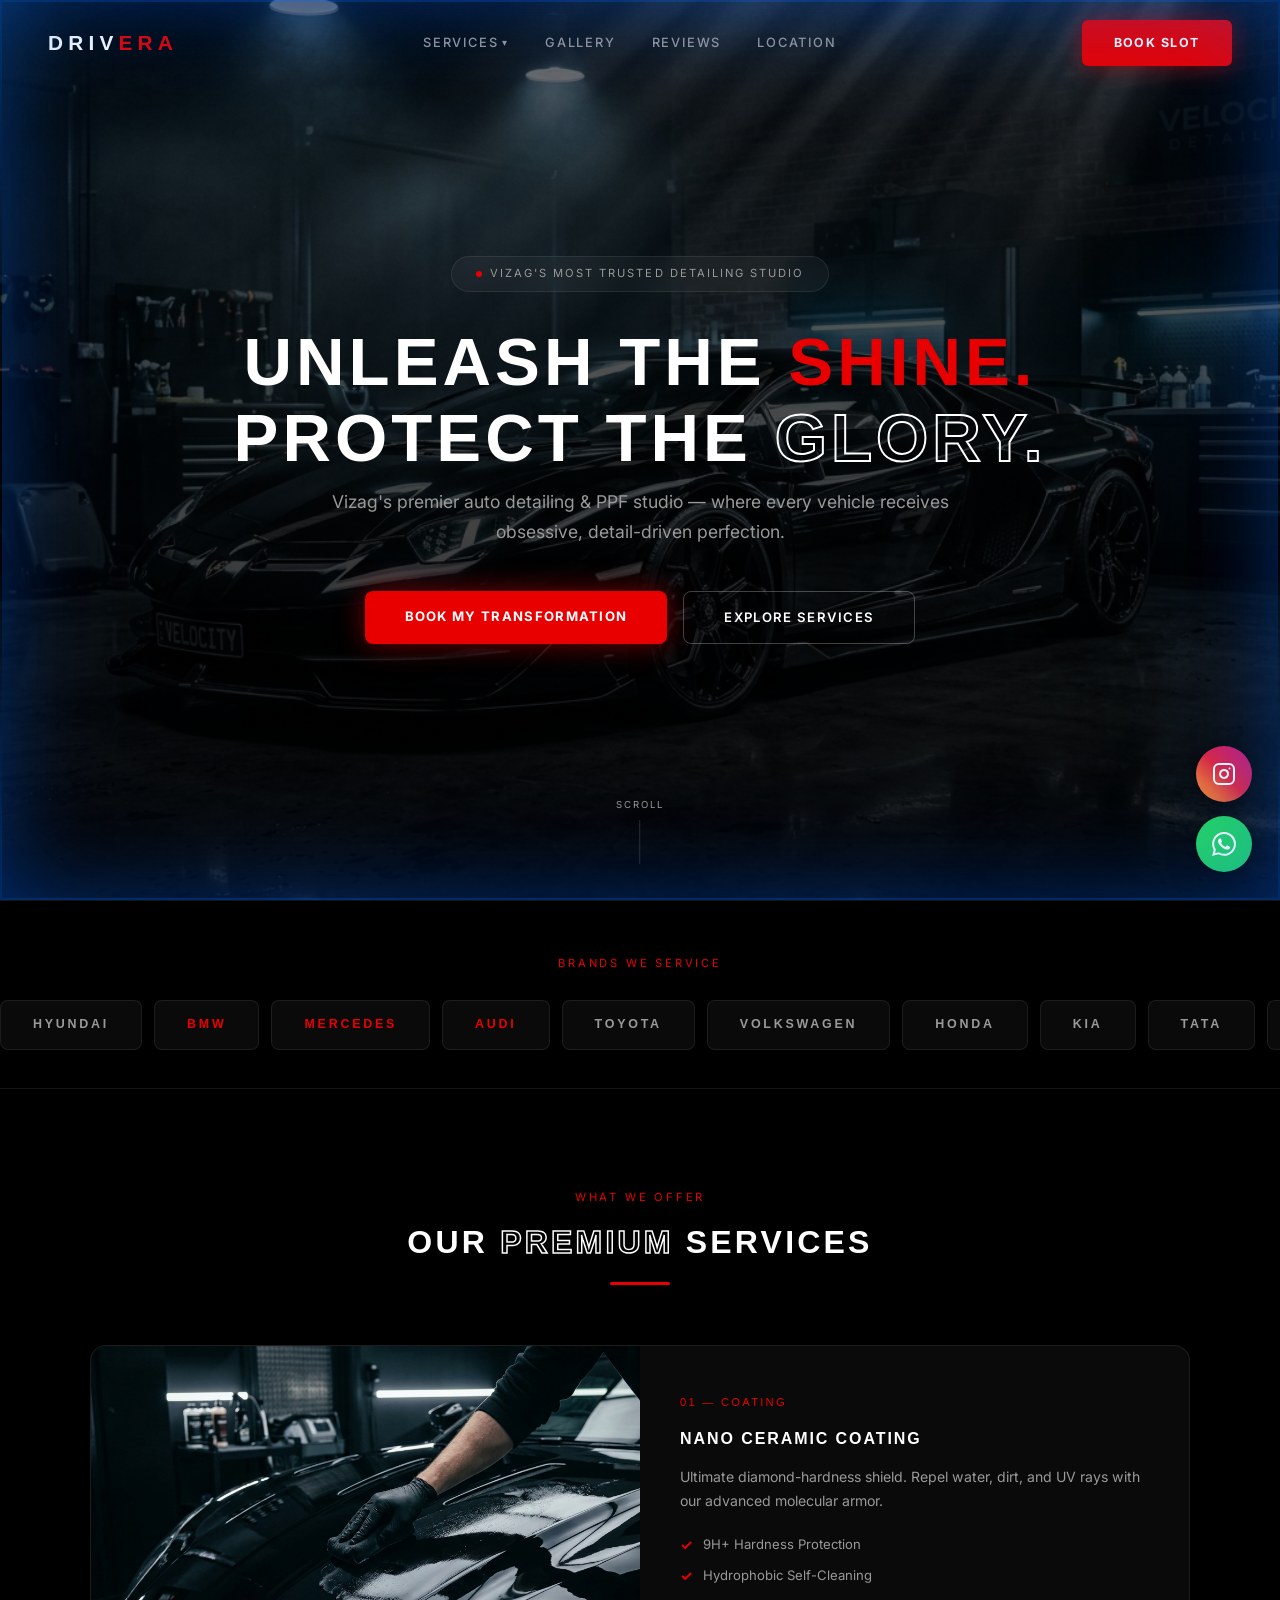
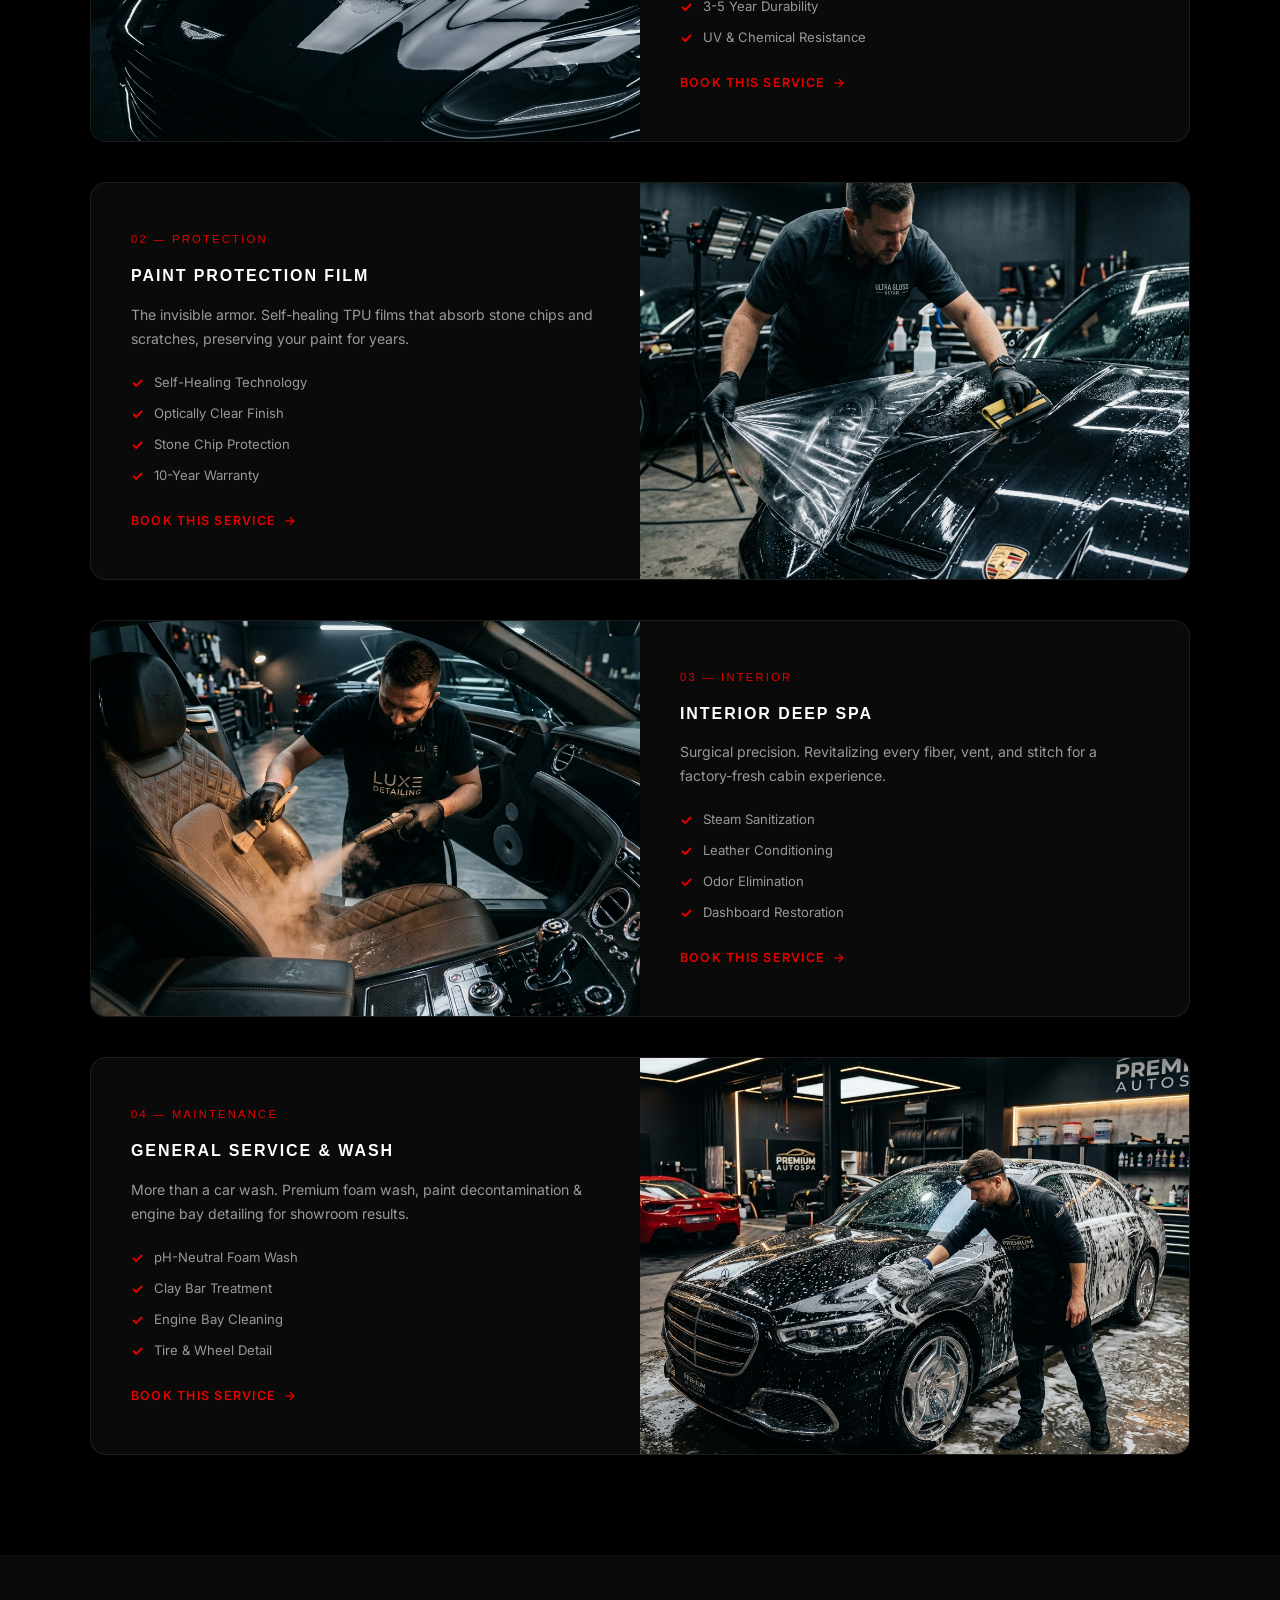
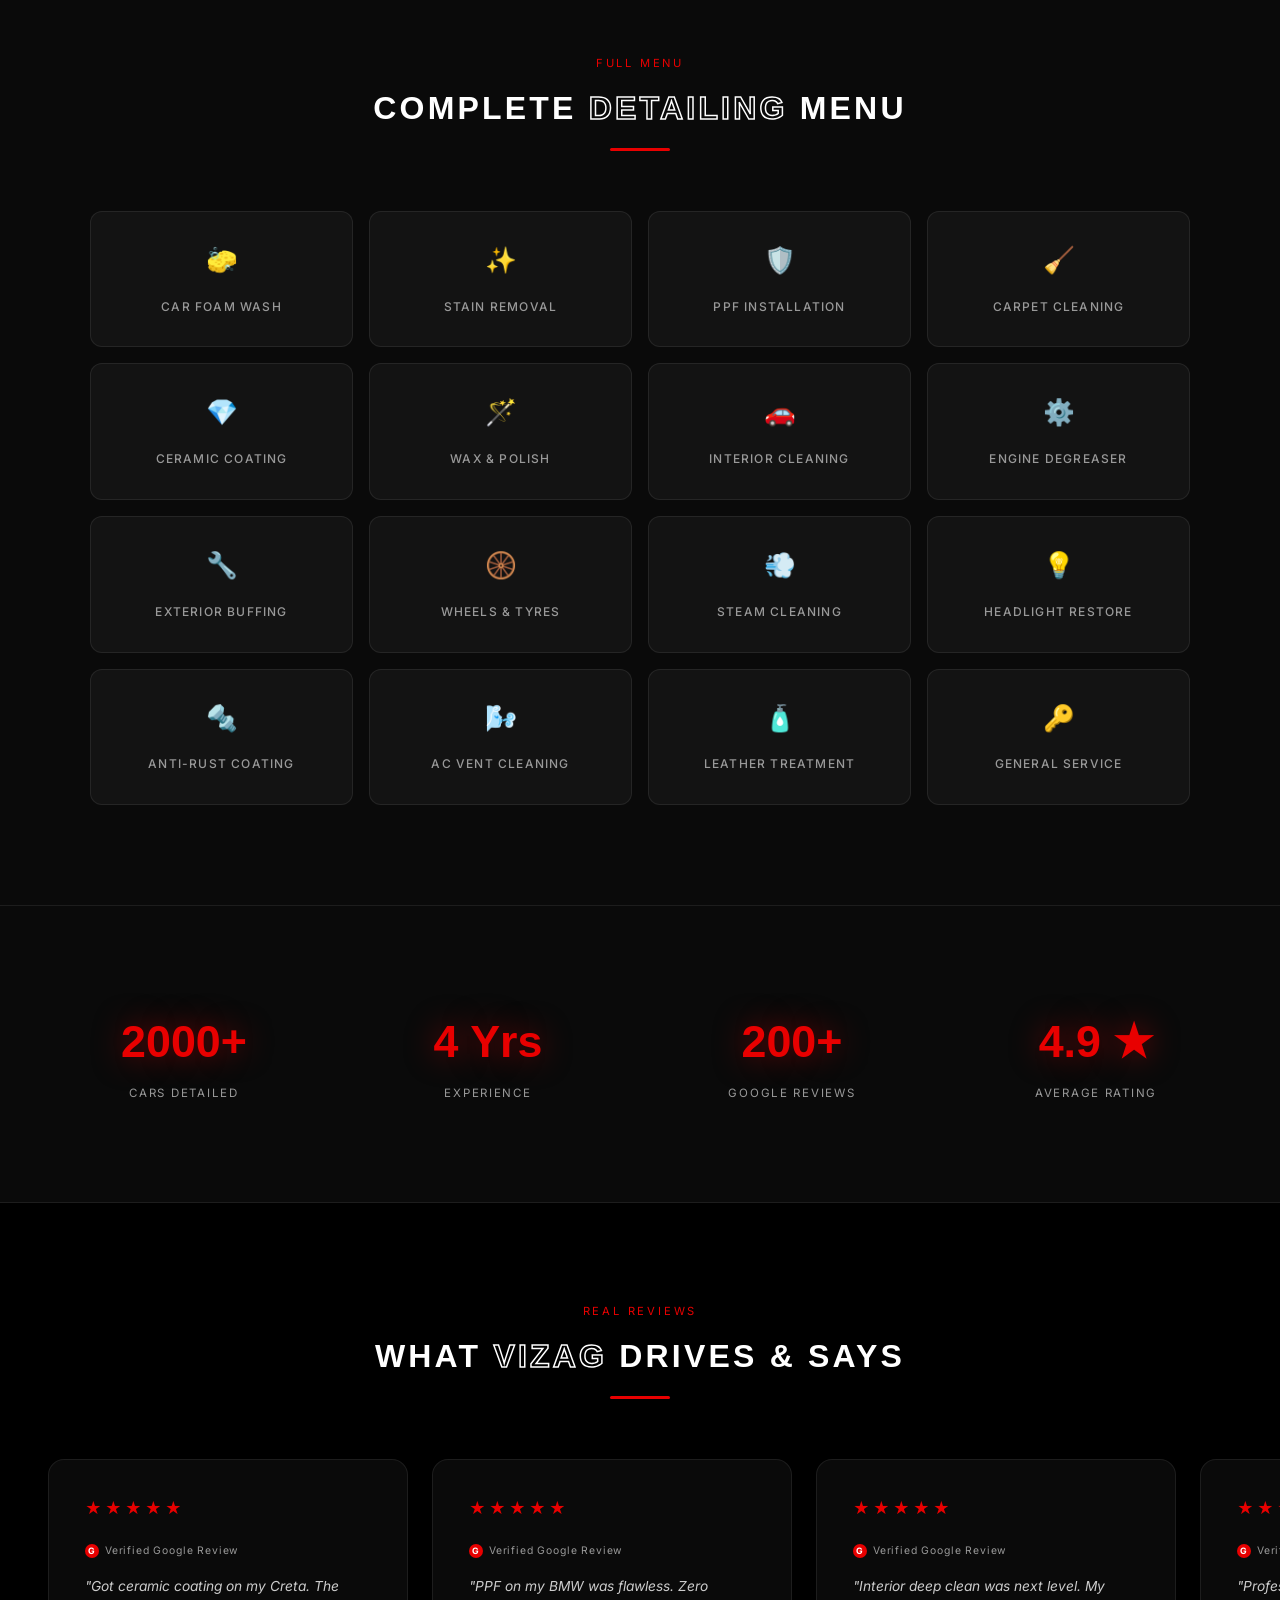
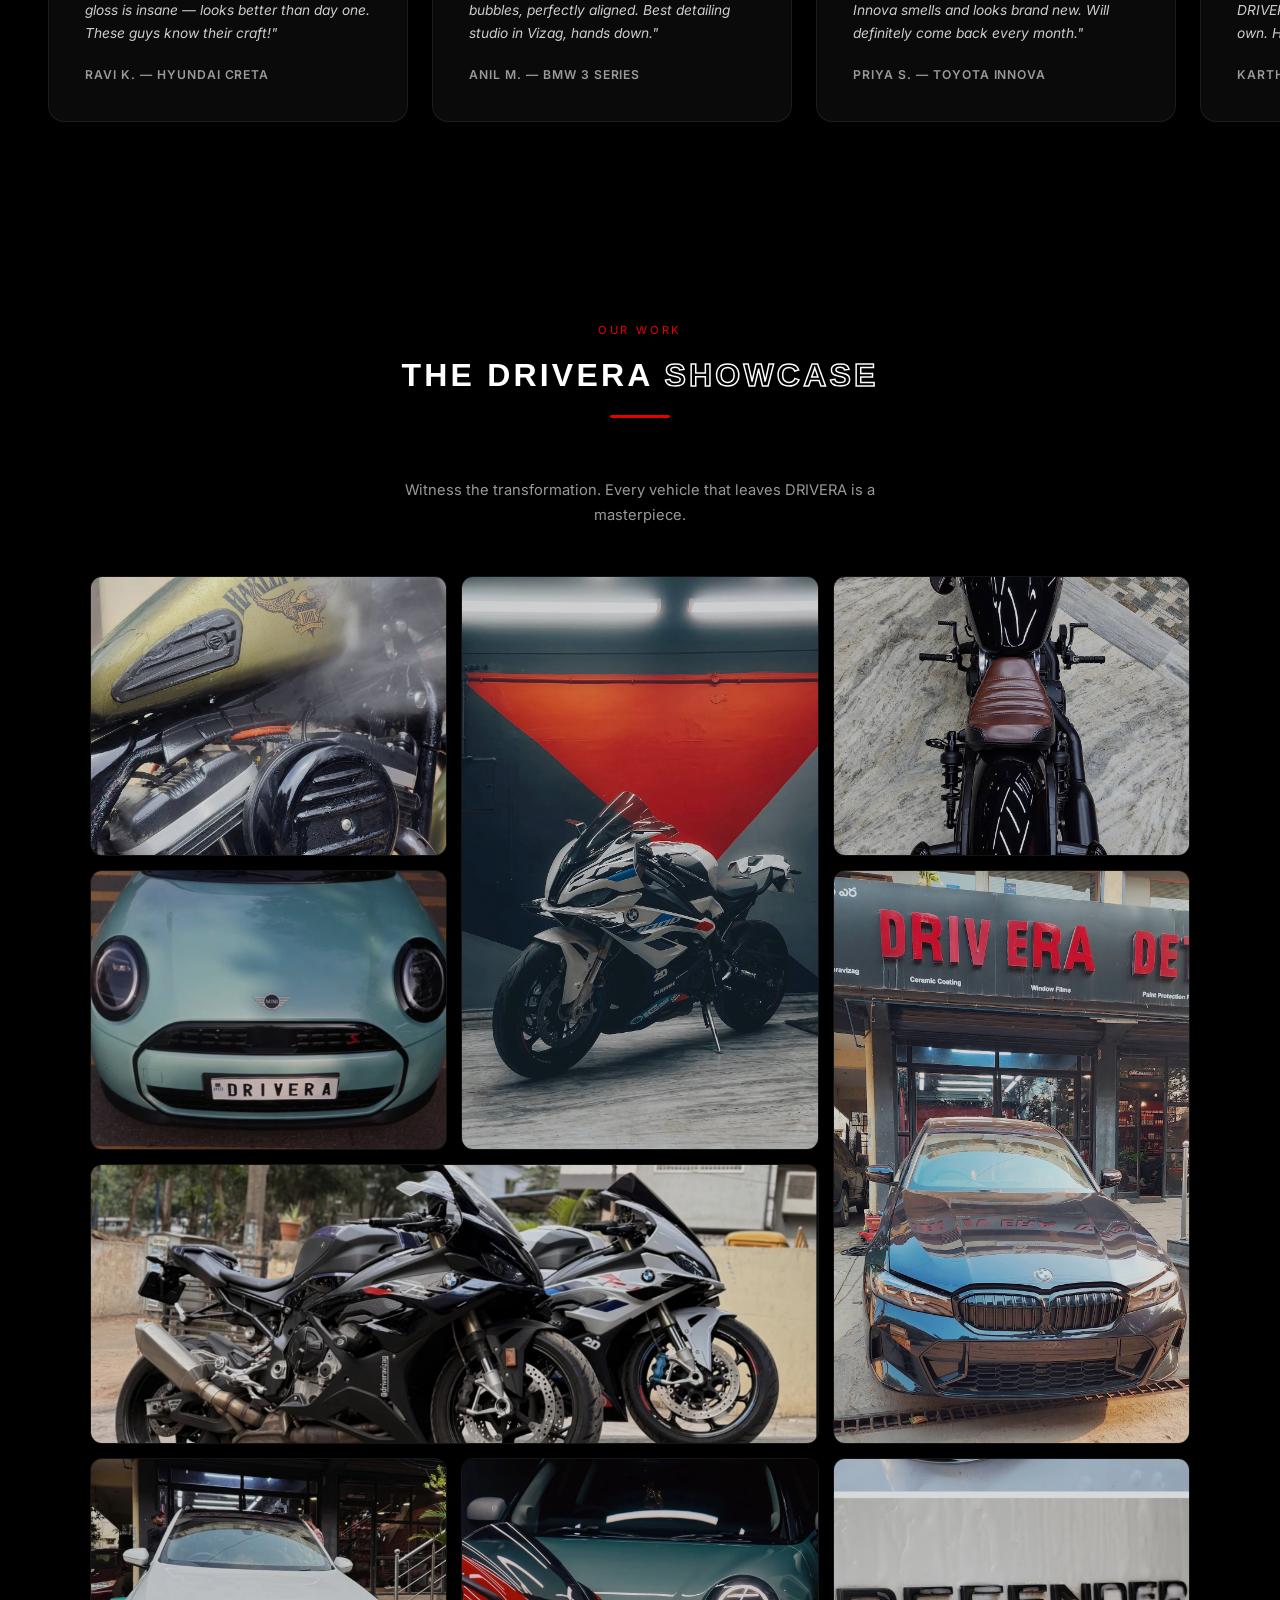
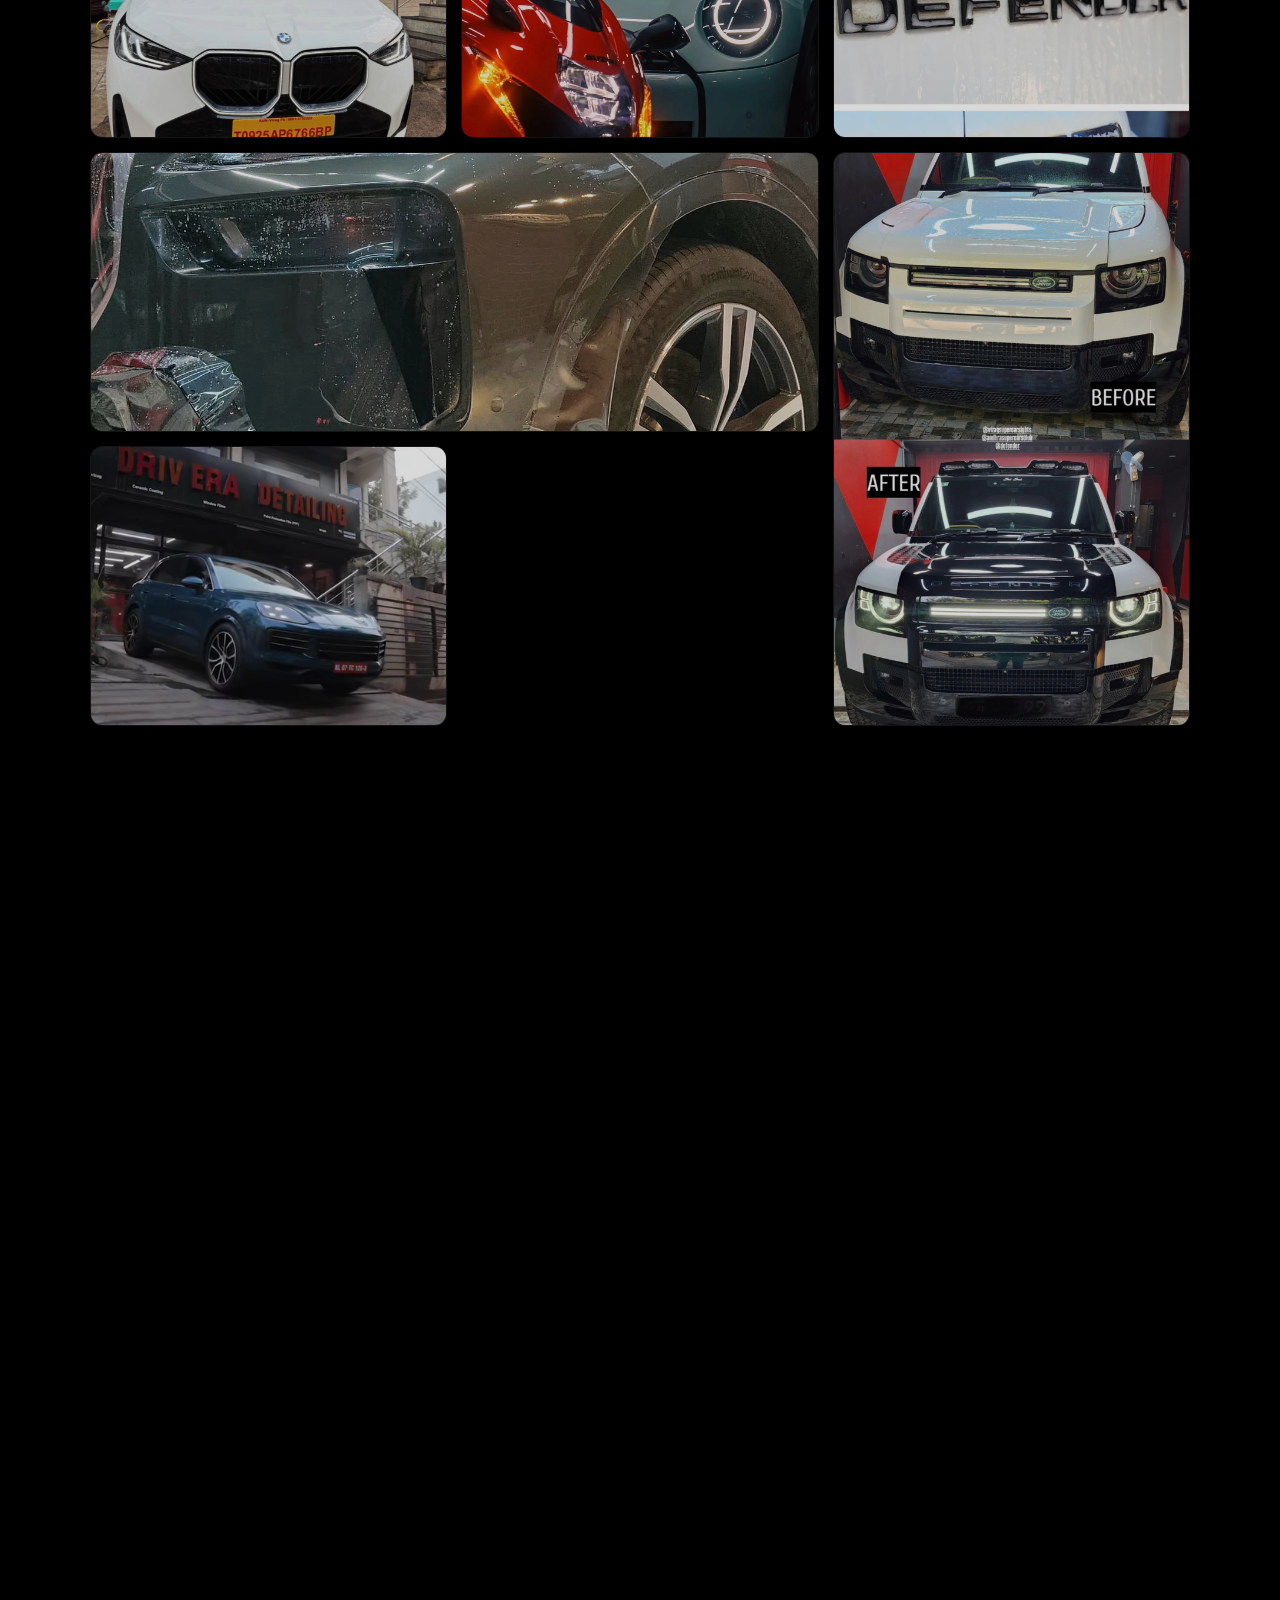
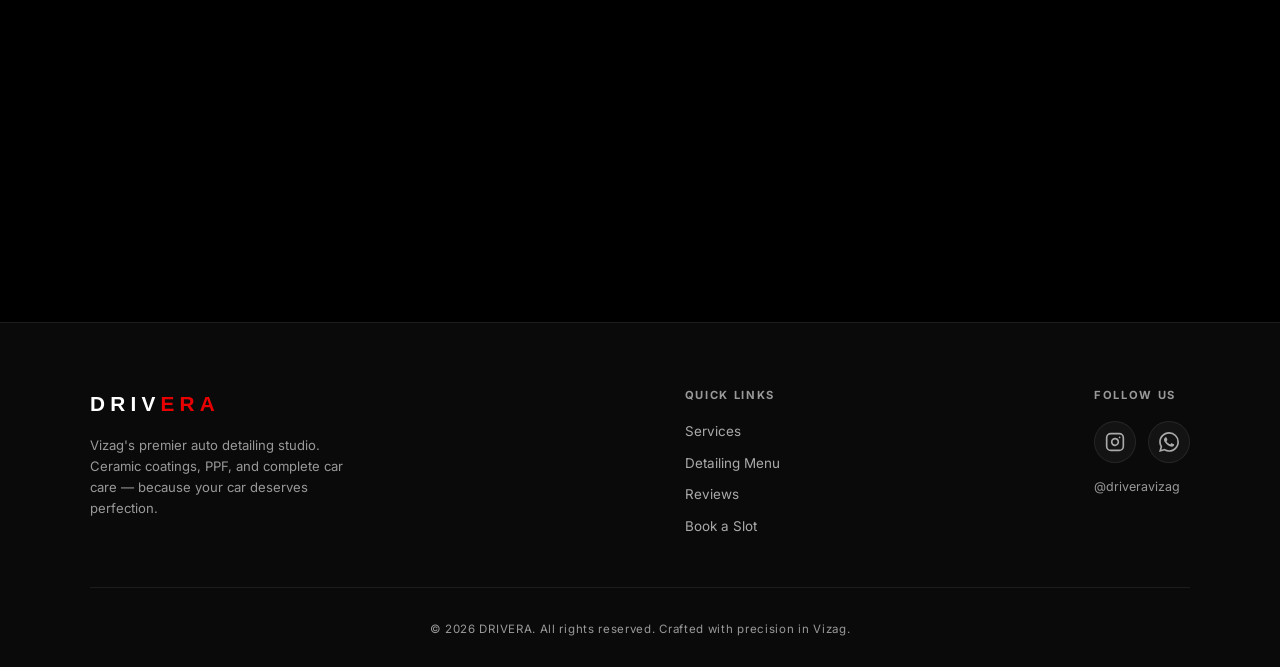
==== commit d8bcf6ef: "feat: DRIV(white)+ERA(red) branding, services dropdown, dedicated services.html with expandable deta" ====
--- a/index.html
+++ b/index.html
@@ -40,7 +40,7 @@
 <!-- PRELOADER -->
 <div id="preloader">
   <div style="text-align:center">
-    <div class="pre-text">DRIVERA</div>
+    <div class="pre-text"><span class="pre-white">DRIV</span><span class="pre-red">ERA</span></div>
     <div class="pre-bar"></div>
   </div>
 </div>
@@ -57,10 +57,23 @@
 
 <!-- NAVBAR -->
 <nav class="nav" id="navbar">
-  <a href="#" class="nav-logo">DRIVE<span>RA</span></a>
+  <a href="#" class="nav-logo">DRIV<span>ERA</span></a>
   <div class="nav-links">
-    <a href="#services">Services</a>
-    <a href="#menu">Detailing Menu</a>
+    <div class="nav-dropdown">
+      <a href="services.html" class="nav-drop-trigger">Services <span class="drop-arrow">▾</span></a>
+      <div class="nav-drop-menu">
+        <a href="services.html#ceramic-coating">Nano Ceramic Coating</a>
+        <a href="services.html#ppf">Paint Protection Film</a>
+        <a href="services.html#interior">Interior Deep Cleaning</a>
+        <a href="services.html#general-service">General Service & Wash</a>
+        <a href="services.html#exterior-polishing">Exterior Polishing</a>
+        <a href="services.html#engine-detailing">Engine Bay Detailing</a>
+        <a href="services.html#headlight">Headlight Restoration</a>
+        <a href="services.html#anti-rust">Anti-Rust Coating</a>
+        <div class="drop-divider"></div>
+        <a href="services.html" class="drop-all">View All Services →</a>
+      </div>
+    </div>
     <a href="#gallery">Gallery</a>
     <a href="#reviews">Reviews</a>
     <a href="#contact">Location</a>
@@ -69,8 +82,7 @@
   <button class="hamburger" aria-label="Menu"><span></span><span></span><span></span></button>
 </nav>
 <div class="mob-nav">
-  <a href="#services">Services</a>
-  <a href="#menu">Detailing Menu</a>
+  <a href="services.html">All Services</a>
   <a href="#gallery">Gallery</a>
   <a href="#reviews">Reviews</a>
   <a href="#contact">Location</a>
@@ -393,7 +405,7 @@
 <footer class="footer">
   <div class="ft-grid">
     <div class="ft-brand">
-      <span class="nav-logo">DRIVE<span>RA</span></span>
+      <span class="nav-logo">DRIV<span>ERA</span></span>
       <p>Vizag's premier auto detailing studio. Ceramic coatings, PPF, and complete car care — because your car deserves perfection.</p>
     </div>
     <div class="ft-links">
--- a/style.css
+++ b/style.css
@@ -47,10 +47,10 @@
 .pre-text{
   font-family:var(--font-h);font-size:clamp(2.5rem,7vw,5rem);
   font-weight:700;letter-spacing:.4em;
-  color:var(--accent);
-  text-shadow:0 0 40px var(--accent-glow),0 0 80px var(--accent-glow);
   animation:prePulse 1s ease-in-out infinite alternate;
 }
+.pre-white{color:#fff;text-shadow:0 0 30px rgba(255,255,255,.3),0 0 60px rgba(255,255,255,.15)}
+.pre-red{color:var(--accent);text-shadow:0 0 40px var(--accent-glow),0 0 80px var(--accent-glow)}
 .pre-bar{width:140px;height:3px;margin:28px auto 0;background:rgba(255,255,255,.08);border-radius:4px;overflow:hidden}
 .pre-bar::after{content:'';display:block;width:40%;height:100%;background:var(--accent);border-radius:4px;animation:preSlide 1s ease-in-out infinite}
 @keyframes prePulse{to{text-shadow:0 0 60px var(--accent-glow),0 0 120px var(--accent-glow)}}
@@ -96,6 +96,30 @@
 }
 .nav-cta:hover{box-shadow:0 0 44px var(--accent-glow);transform:translateY(-2px)}
 .hamburger{display:none;flex-direction:column;gap:5px;cursor:pointer;background:none;border:none;padding:4px}
+
+/* Navbar Dropdown */
+.nav-dropdown{position:relative}
+.nav-drop-trigger{display:flex;align-items:center;gap:4px}
+.drop-arrow{font-size:.65rem;transition:var(--tr)}
+.nav-dropdown:hover .drop-arrow{transform:rotate(180deg)}
+.nav-drop-menu{
+  position:absolute;top:calc(100% + 12px);left:50%;transform:translateX(-50%);
+  min-width:240px;padding:12px 0;
+  background:rgba(10,10,10,.95);backdrop-filter:blur(20px);-webkit-backdrop-filter:blur(20px);
+  border:1px solid var(--border);border-radius:12px;
+  box-shadow:0 20px 60px rgba(0,0,0,.7);
+  opacity:0;visibility:hidden;transform:translateX(-50%) translateY(8px);
+  transition:var(--tr);z-index:100;
+}
+.nav-dropdown:hover .nav-drop-menu{opacity:1;visibility:visible;transform:translateX(-50%) translateY(0)}
+.nav-drop-menu a{
+  display:block;padding:10px 24px;font-size:.76rem;font-weight:500;
+  letter-spacing:.08em;color:var(--text-dim);transition:var(--tr);white-space:nowrap;
+}
+.nav-drop-menu a::after{display:none}
+.nav-drop-menu a:hover{color:#fff;background:rgba(232,0,0,.1);padding-left:28px}
+.drop-divider{height:1px;background:var(--border);margin:8px 16px}
+.drop-all{color:var(--accent) !important;font-weight:600 !important}
 .hamburger span{display:block;width:26px;height:2px;background:#fff;border-radius:2px;transition:var(--tr)}
 .hamburger.active span:nth-child(1){transform:rotate(45deg) translate(5px,5px)}
 .hamburger.active span:nth-child(2){opacity:0}
